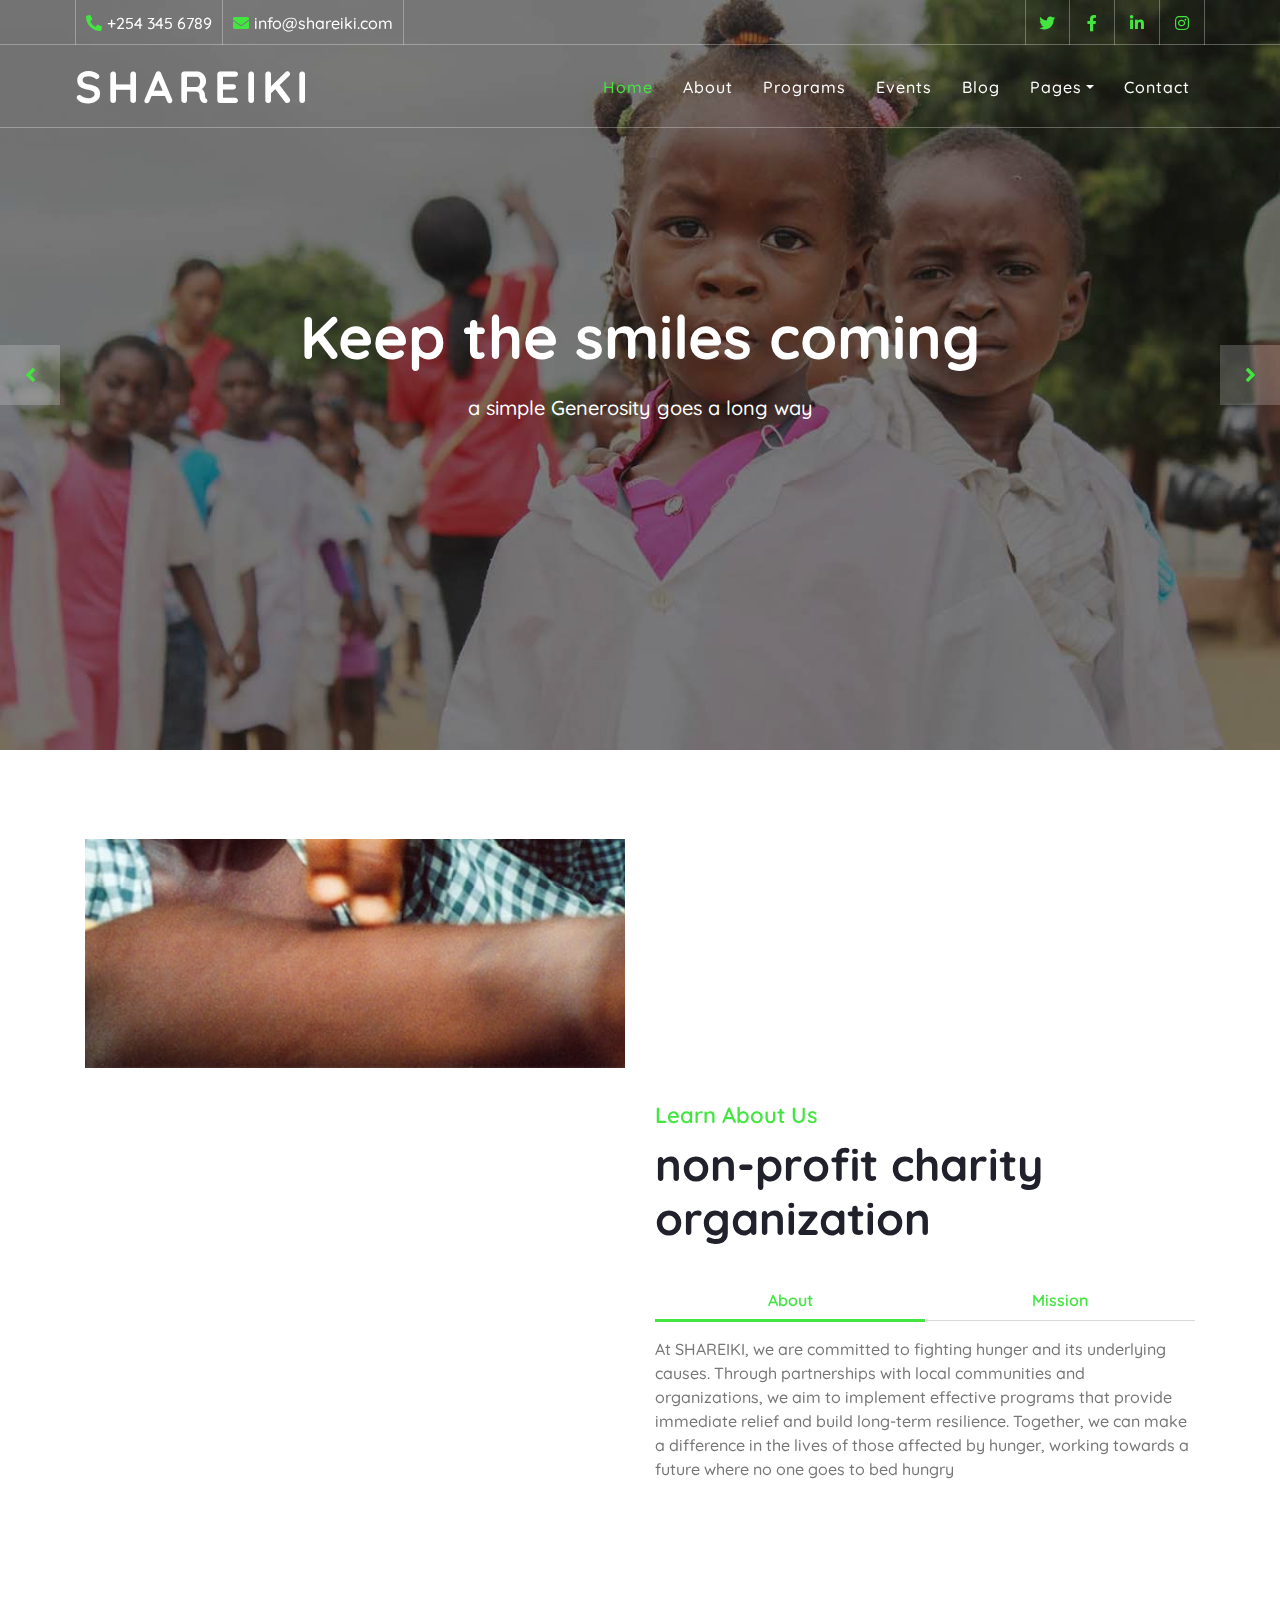
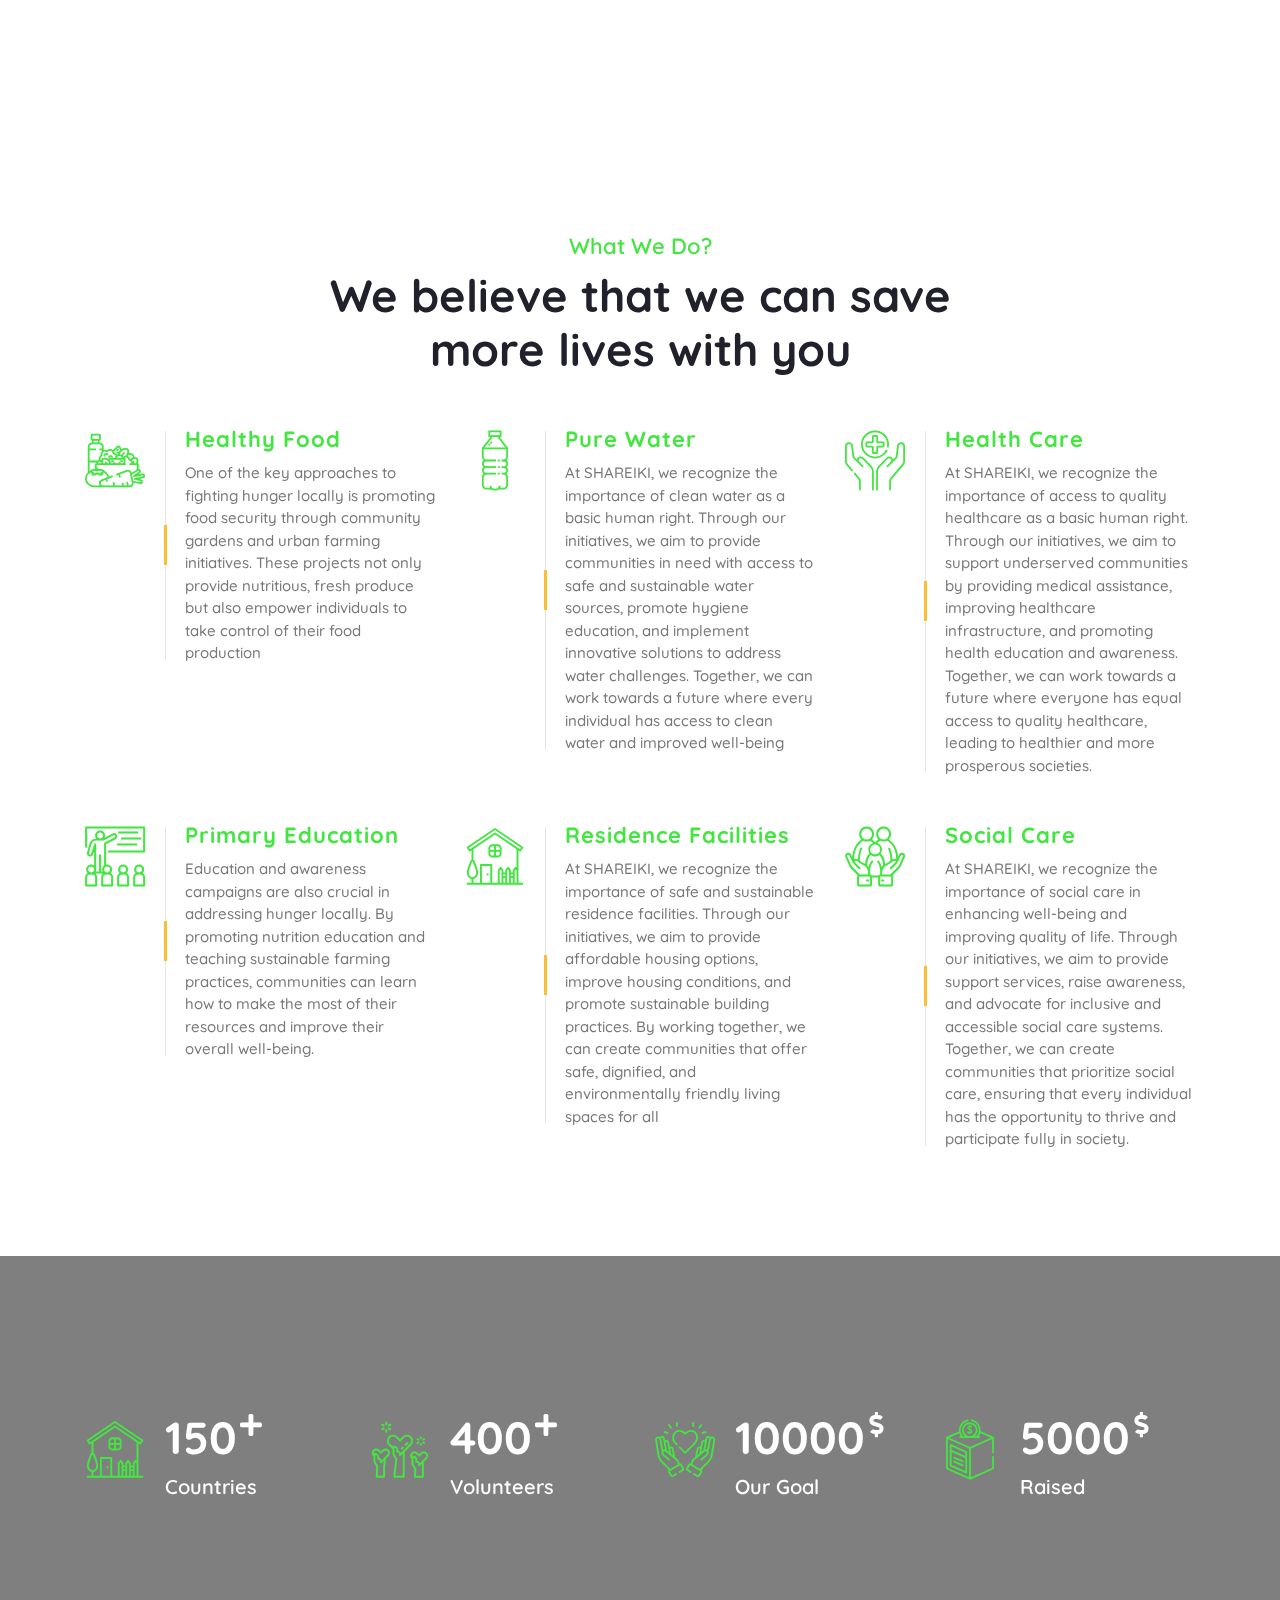
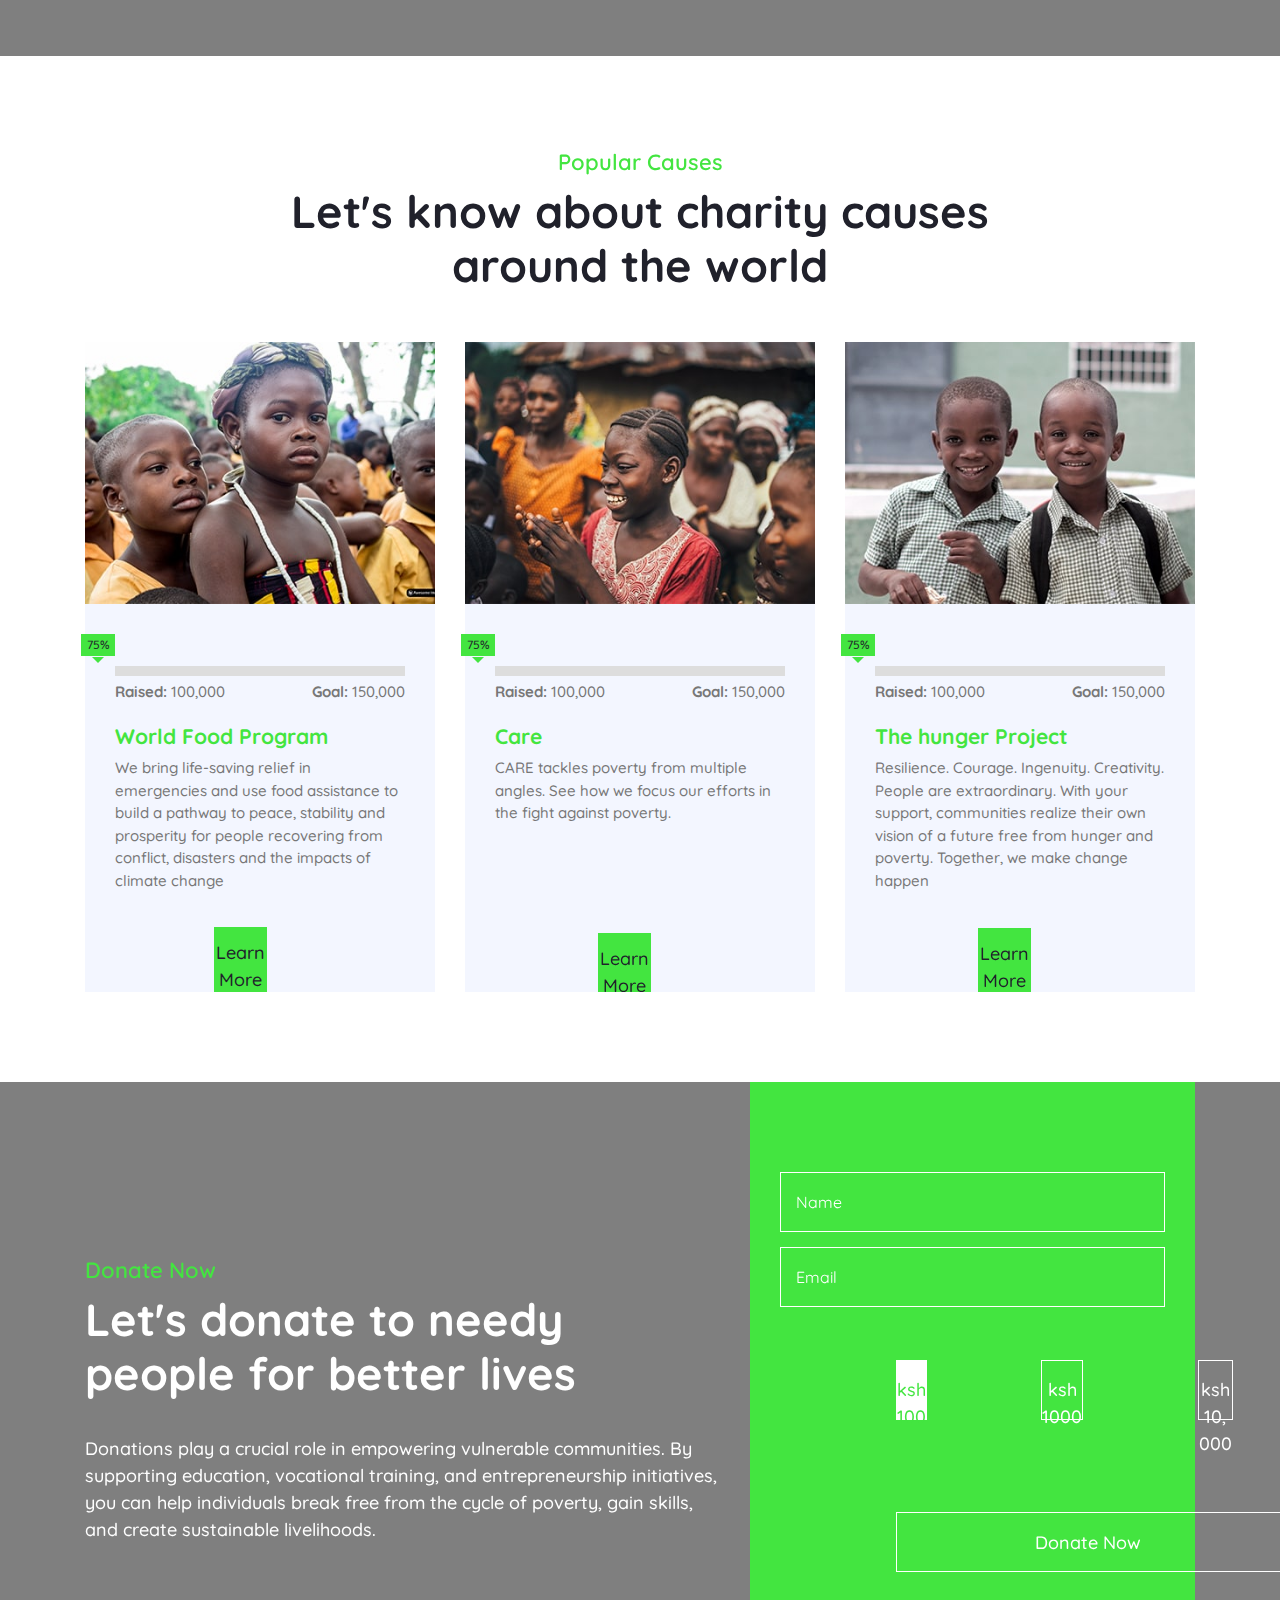
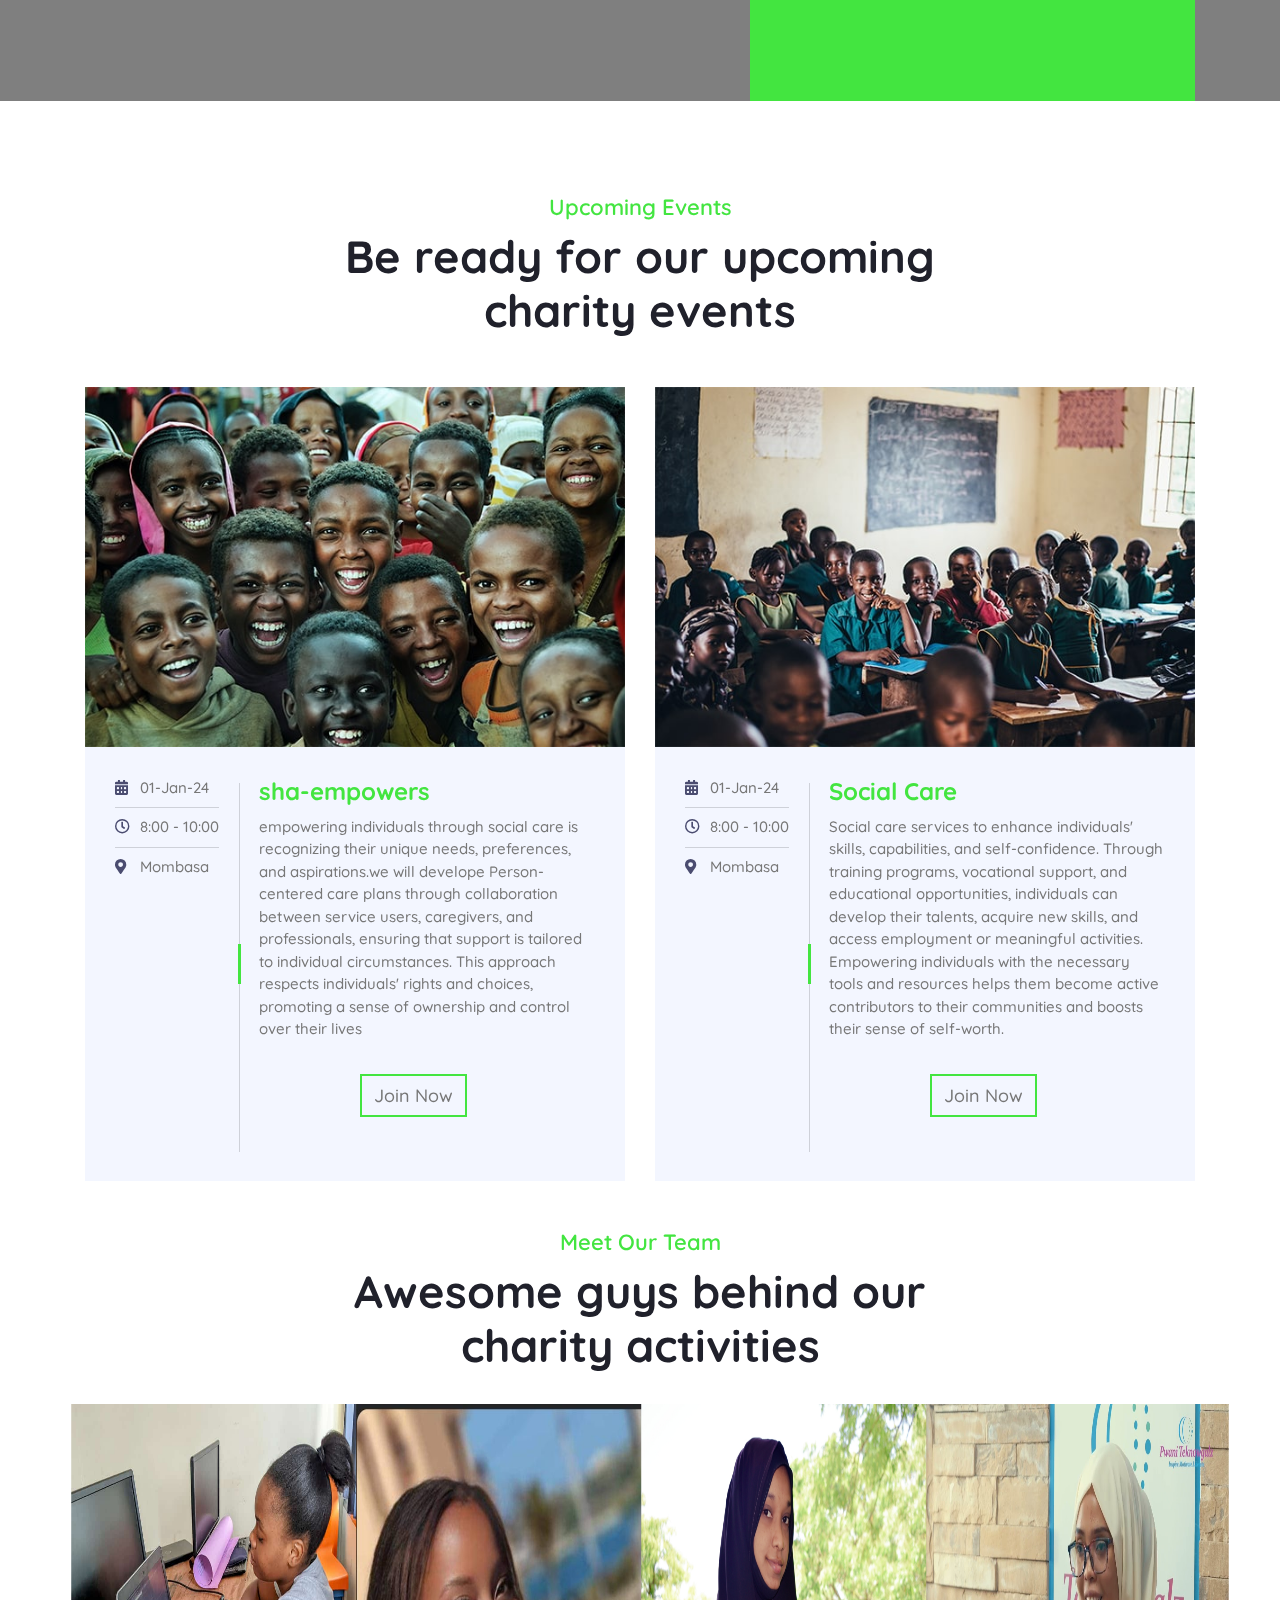
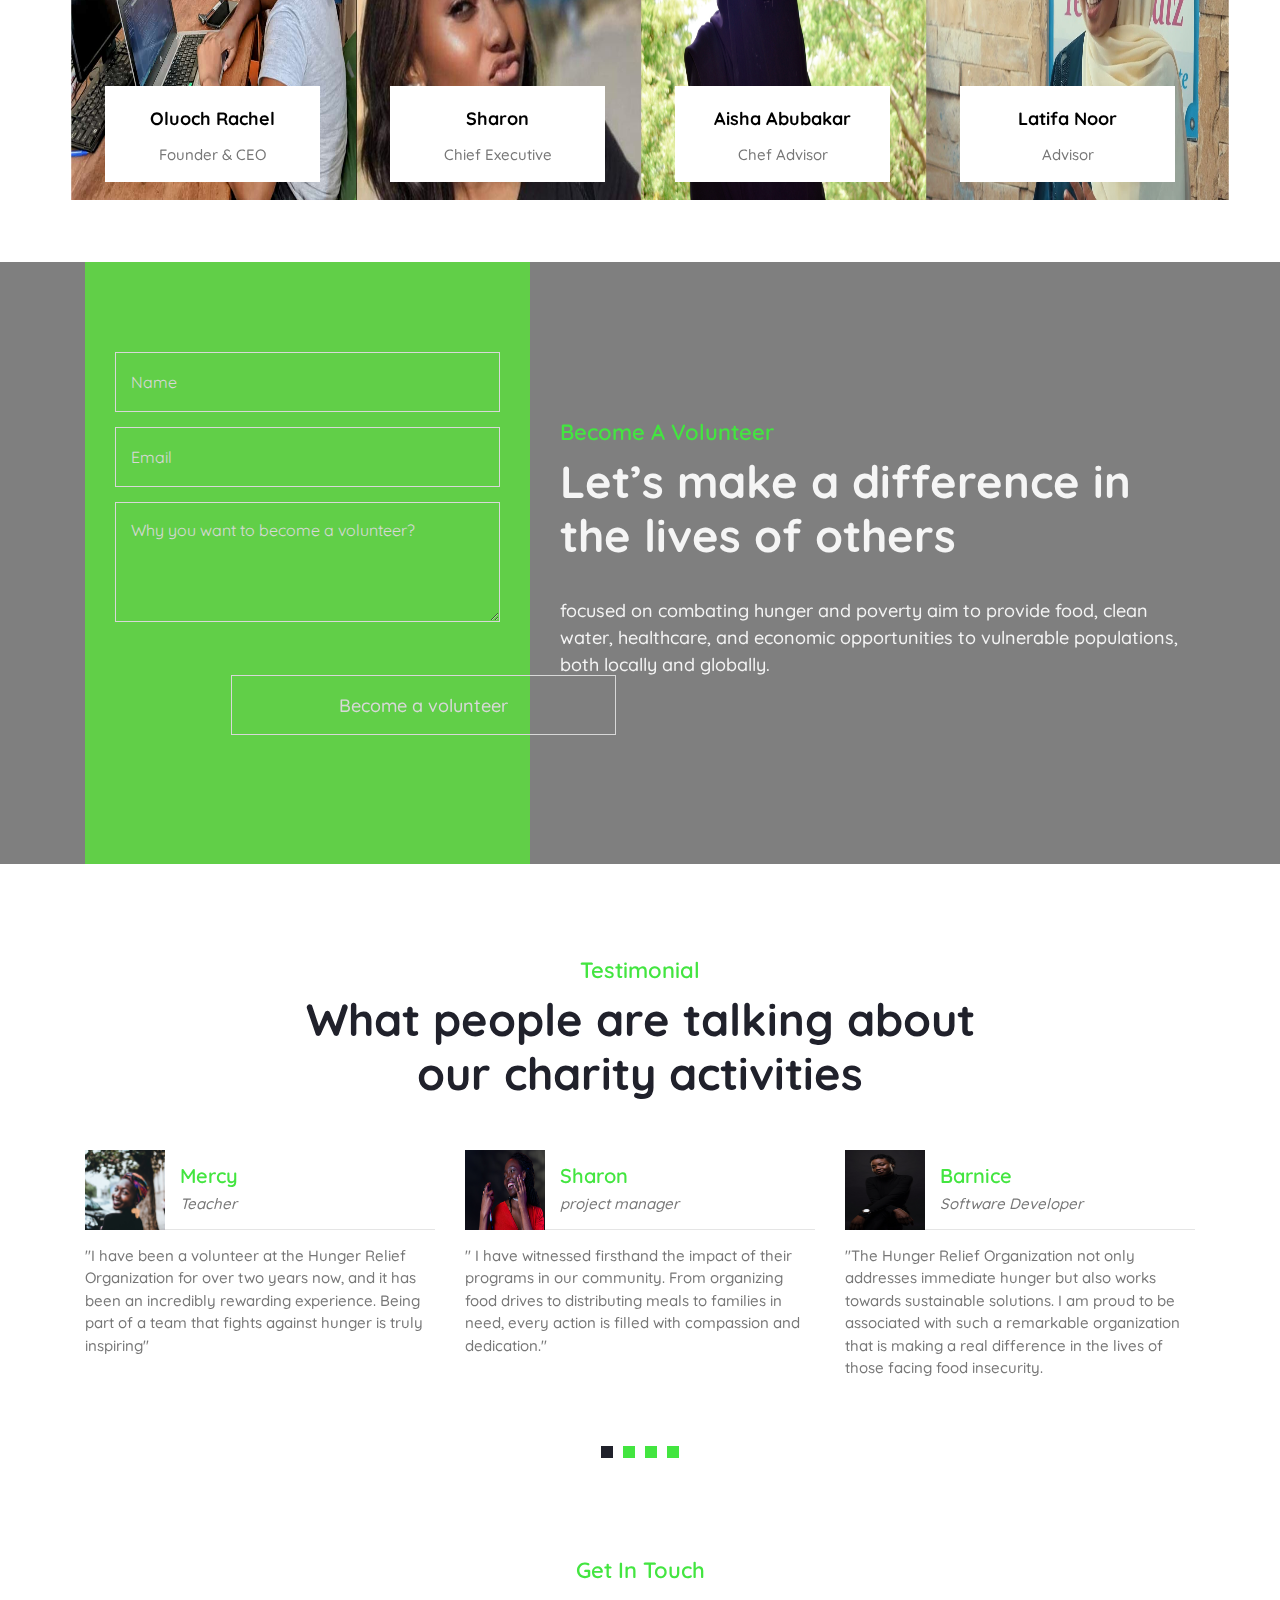
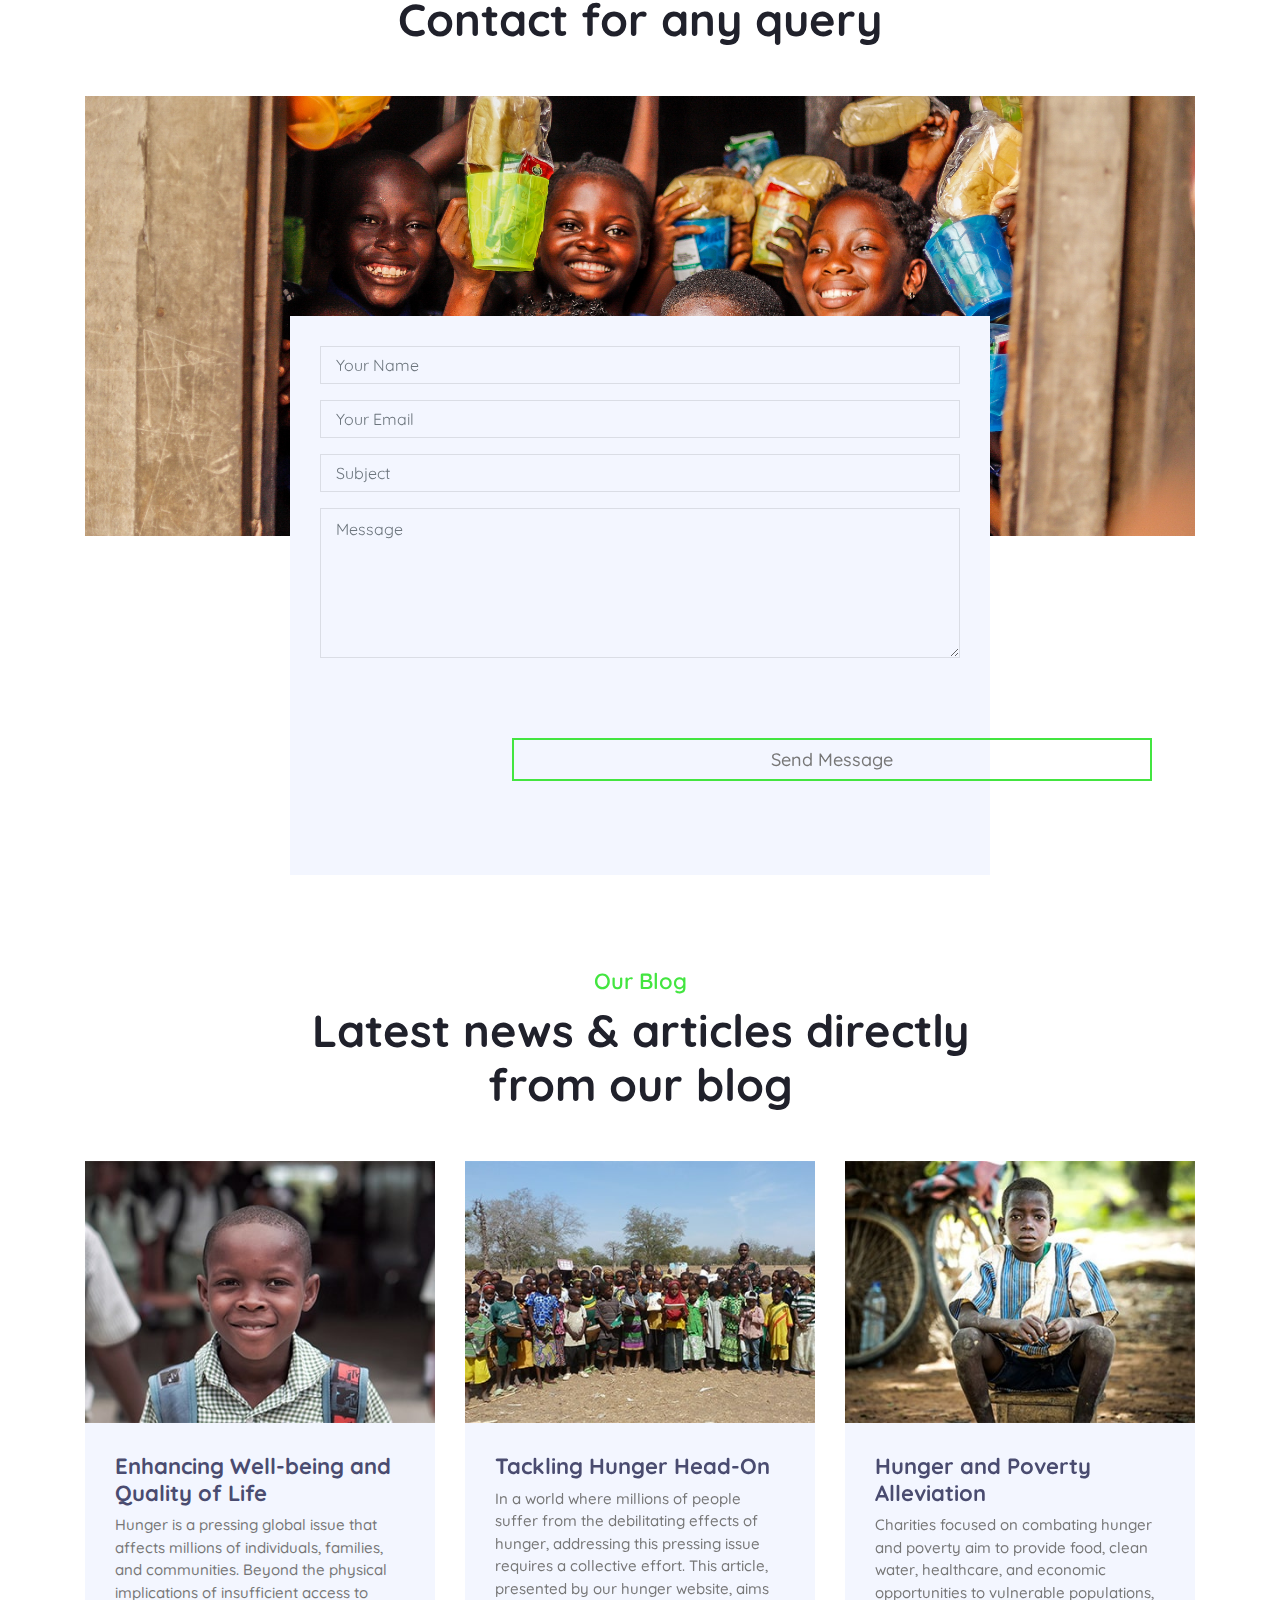
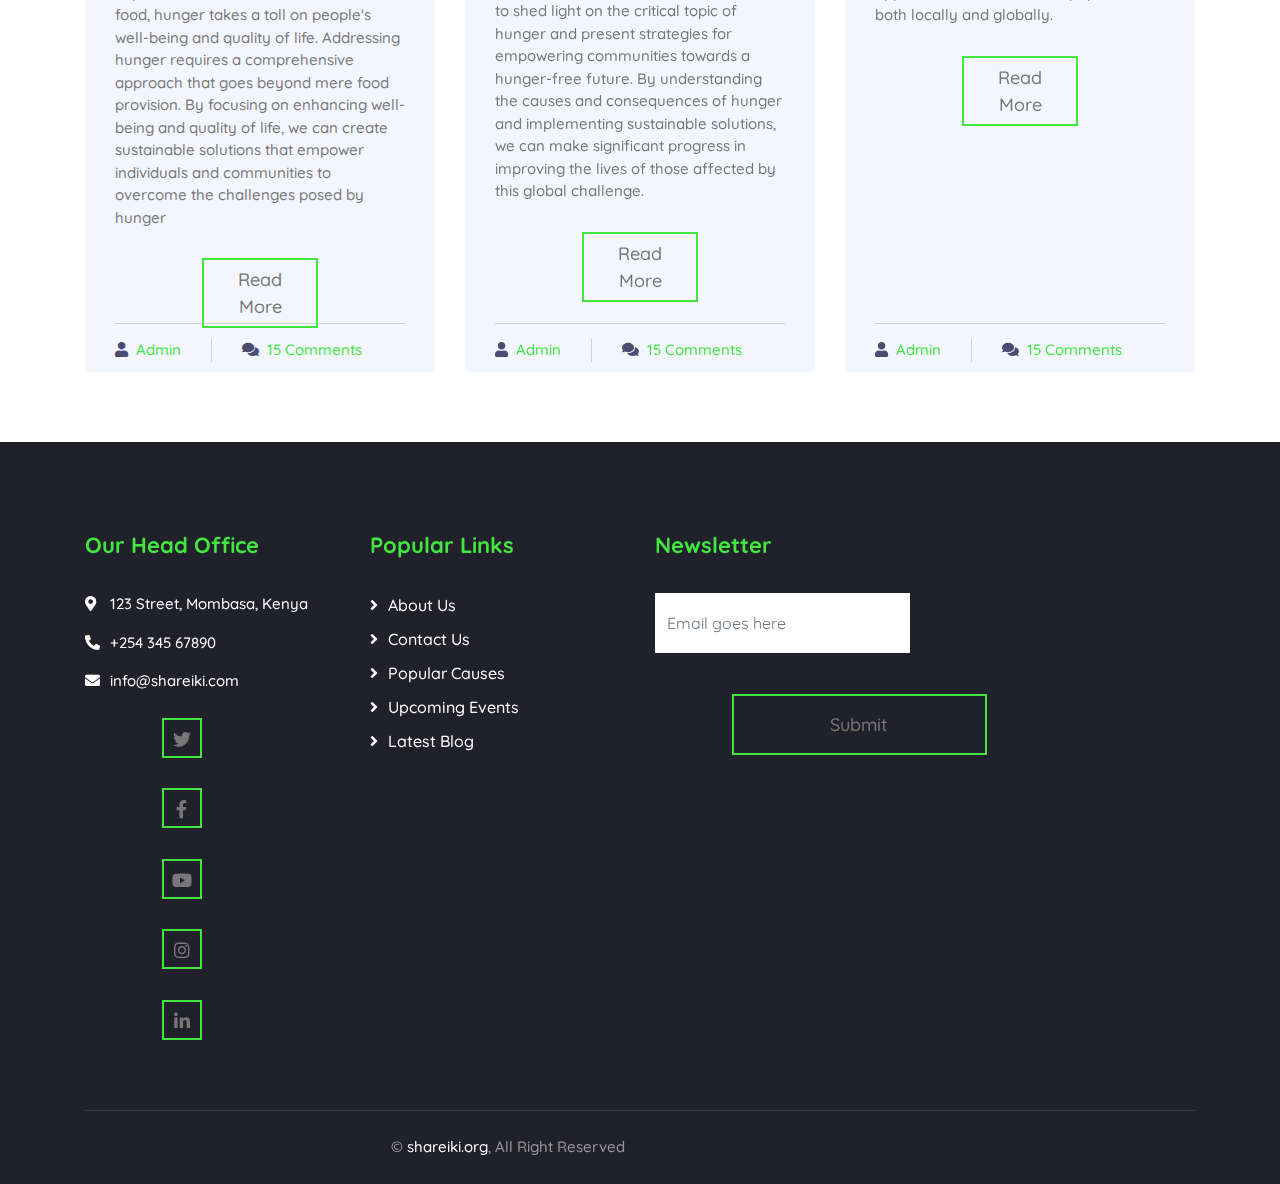
==== index.html @ e2c125cf "edits" ====
<!DOCTYPE html>
<html lang="en">
    <head>
        <meta charset="utf-8">
        <title>Shareiki/home</title>
        <meta content="width=device-width, initial-scale=1.0" name="viewport">

        <!-- Favicon -->
        <link href="img/favicon.ico" rel="icon">

        <!-- Google Font -->
        <link href="https://fonts.googleapis.com/css2?family=Quicksand:wght@300;400;500;600;700&display=swap" rel="stylesheet">
        
        <!-- CSS Libraries -->
        <link href="https://stackpath.bootstrapcdn.com/bootstrap/4.4.1/css/bootstrap.min.css" rel="stylesheet">
        <link href="https://cdnjs.cloudflare.com/ajax/libs/font-awesome/5.10.0/css/all.min.css" rel="stylesheet">
        <link href="lib/flaticon/font/flaticon.css" rel="stylesheet">
        <link href="lib/animate/animate.min.css" rel="stylesheet">
        <link href="lib/owlcarousel/assets/owl.carousel.min.css" rel="stylesheet">

        <!-- Template Stylesheet -->
        <link href="css/style.css" rel="stylesheet">
    </head>

    <body>
        <!-- Top Bar Start -->
        <div class="top-bar d-none d-md-block">
            <div class="container-fluid">
                <div class="row">
                    <div class="col-md-8">
                        <div class="top-bar-left">
                            <div class="text">
                                <i class="fa fa-phone-alt"></i>
                                <p>+254 345 6789</p>
                            </div>
                            <div class="text">
                                <i class="fa fa-envelope"></i>
                                <p>info@shareiki.com</p>
                            </div>
                        </div>
                    </div>
                    <div class="col-md-4">
                        <div class="top-bar-right">
                            <div class="social">
                                <a href=""><i class="fab fa-twitter"></i></a>
                                <a href=""><i class="fab fa-facebook-f"></i></a>
                                <a href=""><i class="fab fa-linkedin-in"></i></a>
                                <a href=""><i class="fab fa-instagram"></i></a>
                            </div>
                        </div>
                    </div>
                </div>
            </div>
        </div>
        <!-- Top Bar End -->

        <!-- Nav Bar Start -->
        <div class="navbar navbar-expand-lg bg-dark navbar-dark">
            <div class="container-fluid">
                <a href="index.html" class="navbar-brand">Shareiki</a>
                <button type="button" class="navbar-toggler" data-toggle="collapse" data-target="#navbarCollapse">
                    <span class="navbar-toggler-icon"></span>
                </button>

                <div class="collapse navbar-collapse justify-content-between" id="navbarCollapse">
                    <div class="navbar-nav ml-auto">
                        <a href="index.html" class="nav-item nav-link active">Home</a>
                        <a href="about.html" class="nav-item nav-link">About</a>
                        <a href="causes.html" class="nav-item nav-link">Programs</a>
                        <a href="event.html" class="nav-item nav-link">Events</a>
                        <a href="blog.html" class="nav-item nav-link">Blog</a>
                        <div class="nav-item dropdown">
                            <a href="#" class="nav-link dropdown-toggle" data-toggle="dropdown">Pages</a>
                           <div class="dropdown-menu">
                                <a href="service.html" class="dropdown-item">What We Do</a>
                                <a href="team.html" class="dropdown-item">Meet The Team</a>
                                <!-- <a href="donate.html" class="dropdown-item">Donate Now</a> -->
                                <a href="eventsignup.html" class="dropdown-item">Events Sign Up</a>
                                <a href="volunteer.html" class="dropdown-item">Become A Volunteer</a>
                            </div>
                        </div>
                        <a href="contact.html" class="nav-item nav-link">Contact</a>
                    </div>
                </div>
            </div>
        </div>
        <!-- Nav Bar End -->


        <!-- Carousel Start -->
        <div class="carousel">
            <div class="container-fluid">
                <div class="owl-carousel">
                    <div class="carousel-item">
                        <div class="carousel-img">
                            <img src="img/carousel-1.jpg" alt="Image">
                        </div>
                        <div class="carousel-text">
                            <h1>Keep the smiles coming</h1>
                            <p>
                               a simple Generosity goes a long way
                            </p>
                            <!-- <div class="carousel-btn">
                                <a class="btn btn-custom" href="">Donate</a>
                                <a class="btn btn-custom btn-play" data-toggle="modal" data-src="https://www.youtube.com/embed/DWRcNpR6Kdc" data-target="#videoModal">Watch Video</a>
                            </div> -->
                        </div>
                    </div>
                    <div class="carousel-item">
                        <div class="carousel-img">
                            <img src="img/carousel-2.jpg" alt="Image">
                        </div>
                        <div class="carousel-text">
                            <h1>To eliminate hunger Everyone has to be involved</h1>
                           
                            <!-- <div class="carousel-btn">
                                <a class="btn btn-custom" href="">Donate Now</a>
                                <a class="btn btn-custom btn-play" data-toggle="modal" data-src="https://www.youtube.com/embed/DWRcNpR6Kdc" data-target="#videoModal">Watch Video</a>
                            </div> -->
                        </div>
                    </div>
                    <div class="carousel-item">
                        <div class="carousel-img">
                            <img src="img/carousel-3.jpg" alt="Image">
                        </div>
                        <div class="carousel-text">
                            <h1>Bringing smiles to millions</h1>
                            
                            <!-- <div class="carousel-btn">
                                <a class="btn btn-custom" href="">Donate Now</a>
                                <a class="btn btn-custom btn-play" data-toggle="modal" data-src="https://www.youtube.com/embed/DWRcNpR6Kdc" data-target="#videoModal">Watch Video</a>
                            </div> -->
                        </div>
                    </div>
                </div>
            </div>
        </div>
        <!-- Carousel End -->

        <!-- Video Modal Start-->
        <div class="modal fade" id="videoModal" tabindex="-1" role="dialog" aria-labelledby="exampleModalLabel" aria-hidden="true">
            <div class="modal-dialog" role="document">
                <div class="modal-content">
                    <div class="modal-body">
                        <button type="button" class="close" data-dismiss="modal" aria-label="Close">
                            <span aria-hidden="true">&times;</span>
                        </button>        
                        <!-- 16:9 aspect ratio -->
                        <div class="embed-responsive embed-responsive-16by9">
                            <iframe class="embed-responsive-item" src="" id="video"  allowscriptaccess="always" allow="autoplay"></iframe>
                        </div>
                    </div>
                </div>
            </div>
        </div> 
        <!-- Video Modal End -->
        

        <!-- About Start -->
        <div class="about">
            <div class="container">
                <div class="row align-items-center">
                    <div class="col-lg-6">
                        <div class="about-img" data-parallax="scroll" data-image-src="img/about.jpg"></div>
                    </div>
                    <div class="col-lg-6">
                        <div class="section-header">
                            <p>Learn About Us</p>
                            <h2>non-profit charity organization</h2>
                        </div>
                        <div class="about-tab">
                            <ul class="nav nav-pills nav-justified">
                                <li class="nav-item">
                                    <a class="nav-link active" data-toggle="pill" href="#tab-content-1">About</a>
                                </li>
                                <li class="nav-item">
                                    <a class="nav-link" data-toggle="pill" href="#tab-content-2">Mission</a>
                                </li>
                                <!-- <li class="nav-item">
                                    <a class="nav-link" data-toggle="pill" href="#tab-content-3">Vision</a>
                                </li> -->
                            </ul>

                            <div class="tab-content">
                                <div id="tab-content-1" class="container tab-pane active">
                                   At SHAREIKI, we are committed to fighting hunger and its underlying causes. Through partnerships with local communities and organizations, we aim to implement effective programs that provide immediate relief and build long-term resilience. Together, we can make a difference in the lives of those affected by hunger, working towards a future where no one goes to bed hungry
                                </div>
                                <div id="tab-content-2" class="container tab-pane fade">
                                  Provide emergency food assistance and implement sustainable development projects, to promote food security and nutrition.
                                </div>
                               <!--  <div id="tab-content-3" class="container tab-pane fade">
                                    Aliquam dolor odio, mollis sed feugiat sit amet, feugiat ut sapien. Nunc eu dignissim lorem. Suspendisse at hendrerit enim. Interdum et malesuada fames ac ante ipsum primis in faucibus. Sed condimentum semper turpis vel facilisis. Nunc vel faucibus orci. Mauris ut mauris rhoncus, efficitur nisi at, venenatis quam. Praesent egestas pretium enim sit amet finibus. Curabitur at erat molestie, tincidunt lorem eget, consequat ligula.
                                </div> -->
                            </div>
                        </div>
                    </div>
                </div>
            </div>
        </div>
        <!-- About End -->


        <!-- Service Start -->
        <div class="service">
            <div class="container">
                <div class="section-header text-center">
                    <p>What We Do?</p>
                    <h2>We believe that we can save more lives with you</h2>
                </div>
                <div class="row">
                    <div class="col-lg-4 col-md-6">
                        <div class="service-item">
                            <div class="service-icon">
                                <i class="flaticon-diet"></i>
                            </div>
                            <div class="service-text">
                                <h3>Healthy Food</h3>
                                <p>One of the key approaches to fighting hunger locally is promoting food security through community gardens and urban farming initiatives. These projects not only provide nutritious, fresh produce but also empower individuals to take control of their food production</p>
                            </div>
                        </div>
                    </div>
                    <div class="col-lg-4 col-md-6">
                        <div class="service-item">
                            <div class="service-icon">
                                <i class="flaticon-water"></i>
                            </div>
                            <div class="service-text">
                                <h3>Pure Water</h3>
                                <p>At SHAREIKI, we recognize the importance of clean water as a basic human right. Through our initiatives, we aim to provide communities in need with access to safe and sustainable water sources, promote hygiene education, and implement innovative solutions to address water challenges. Together, we can work towards a future where every individual has access to clean water and improved well-being</p>
                            </div>
                        </div>
                    </div>
                    <div class="col-lg-4 col-md-6">
                        <div class="service-item">
                            <div class="service-icon">
                                <i class="flaticon-healthcare"></i>
                            </div>
                            <div class="service-text">
                                <h3>Health Care</h3>
                                <p>At SHAREIKI, we recognize the importance of access to quality healthcare as a basic human right. Through our initiatives, we aim to support underserved communities by providing medical assistance, improving healthcare infrastructure, and promoting health education and awareness. Together, we can work towards a future where everyone has equal access to quality healthcare, leading to healthier and more prosperous societies.</p>
                            </div>
                        </div>
                    </div>
                    <div class="col-lg-4 col-md-6">
                        <div class="service-item">
                            <div class="service-icon">
                                <i class="flaticon-education"></i>
                            </div>
                            <div class="service-text">
                                <h3>Primary Education</h3>
                                <p>Education and awareness campaigns are also crucial in addressing hunger locally. By promoting nutrition education and teaching sustainable farming practices, communities can learn how to make the most of their resources and improve their overall well-being. </p>
                            </div>
                        </div>
                    </div>
                    <div class="col-lg-4 col-md-6">
                        <div class="service-item">
                            <div class="service-icon">
                                <i class="flaticon-home"></i>
                            </div>
                            <div class="service-text">
                                <h3>Residence Facilities</h3>
                                <p>At SHAREIKI, we recognize the importance of safe and sustainable residence facilities. Through our initiatives, we aim to provide affordable housing options, improve housing conditions, and promote sustainable building practices. By working together, we can create communities that offer safe, dignified, and environmentally friendly living spaces for all</p>
                            </div>
                        </div>
                    </div>
                    <div class="col-lg-4 col-md-6">
                        <div class="service-item">
                            <div class="service-icon">
                                <i class="flaticon-social-care"></i>
                            </div>
                            <div class="service-text">
                                <h3>Social Care</h3>
                                <p>At SHAREIKI, we recognize the importance of social care in enhancing well-being and improving quality of life. Through our initiatives, we aim to provide support services, raise awareness, and advocate for inclusive and accessible social care systems. Together, we can create communities that prioritize social care, ensuring that every individual has the opportunity to thrive and participate fully in society.</p>
                            </div>
                        </div>
                    </div>
                </div>
            </div>
        </div>
        <!-- Service End -->
        
        
        <!-- Facts Start -->
        <div class="facts" data-parallax="scroll" data-image-src="img/facts.jpg">
            <div class="container">
                <div class="row">
                    <div class="col-lg-3 col-md-6">
                        <div class="facts-item">
                            <i class="flaticon-home"></i>
                            <div class="facts-text">
                                <h3 class="facts-plus" data-toggle="counter-up">150</h3>
                                <p>Countries</p>
                            </div>
                        </div>
                    </div>
                    <div class="col-lg-3 col-md-6">
                        <div class="facts-item">
                            <i class="flaticon-charity"></i>
                            <div class="facts-text">
                                <h3 class="facts-plus" data-toggle="counter-up">400</h3>
                                <p>Volunteers</p>
                            </div>
                        </div>
                    </div>
                    <div class="col-lg-3 col-md-6">
                        <div class="facts-item">
                            <i class="flaticon-kindness"></i>
                            <div class="facts-text">
                                <h3 class="facts-dollar" data-toggle="counter-up">10000</h3>
                                <p>Our Goal</p>
                            </div>
                        </div>
                    </div>
                    <div class="col-lg-3 col-md-6">
                        <div class="facts-item">
                            <i class="flaticon-donation"></i>
                            <div class="facts-text">
                                <h3 class="facts-dollar" data-toggle="counter-up">5000</h3>
                                <p>Raised</p>
                            </div>
                        </div>
                    </div>
                </div>
            </div>
        </div>
        <!-- Facts End -->
        
        
        <!-- Causes Start -->
        <div class="causes">
            <div class="container">
                <div class="section-header text-center">
                    <p>Popular Causes</p>
                    <h2>Let's know about charity causes around the world</h2>
                </div>
                <div class="owl-carousel causes-carousel">
                    <div class="causes-item">
                        <div class="causes-img">
                            <img src="img/causes-1.jpg" alt="Image">
                        </div>
                        <div class="causes-progress">
                            <div class="progress">
                                <div class="progress-bar" role="progressbar" aria-valuenow="85" aria-valuemin="0" aria-valuemax="100">
                                    <span>75%</span>
                                </div>
                            </div>
                            <div class="progress-text">
                                <p><strong>Raised:</strong> 100,000</p>
                                <p><strong>Goal:</strong> 150,000</p>
                            </div>
                        </div>
                        <div class="causes-text">
                            <h3>World Food Program</h3>
                            <p>We bring life-saving relief in emergencies and use food assistance to build a pathway to peace, stability and prosperity for people recovering from conflict, disasters and the impacts of climate change</p>
                        </div>
                        <div class="causes-btn">
                            <a href="https://www.wfp.org/" class="btn btn-custom">Learn More</a>
                        </div>
                    </div>
                    <div class="causes-item">
                        <div class="causes-img">
                            <img src="img/causes-2.jpg" alt="Image">
                        </div>
                        <div class="causes-progress">
                            <div class="progress">
                                <div class="progress-bar" role="progressbar" aria-valuenow="85" aria-valuemin="0" aria-valuemax="100">
                                    <span>75%</span>
                                </div>
                            </div>
                            <div class="progress-text">
                                <p><strong>Raised:</strong> 100,000</p>
                                <p><strong>Goal:</strong> 150,000</p>
                            </div>
                        </div>
                        <div class="causes-text">
                            <h3>Care</h3>
                            <p>CARE tackles poverty from multiple angles. See how we focus our efforts in the fight against poverty.</p>
                        </div><br> <br> <br>
                        <div class="causes-btn">
                            <a href="https://www.care.org/" class="btn btn-custom">Learn More</a>&nbsp &nbsp
                            
                        </div>
                    </div>
                    <div class="causes-item">
                        <div class="causes-img">
                            <img src="img/causes-3.jpg" alt="Image">
                        </div>
                        <div class="causes-progress">
                            <div class="progress">
                                <div class="progress-bar" role="progressbar" aria-valuenow="85" aria-valuemin="0" aria-valuemax="100">
                                    <span>75%</span>
                                </div>
                            </div>
                            <div class="progress-text">
                               <p><strong>Raised:</strong> 100,000</p>
                                <p><strong>Goal:</strong> 150,000</p>
                            </div>
                        </div>
                        <div class="causes-text">
                            <h3>The hunger Project</h3>
                            <p>Resilience. Courage. Ingenuity. Creativity. People are extraordinary. With your support, communities realize their own vision of a future free from hunger and poverty. Together, we make change happen</p>
                        </div>
                        <div class="causes-btn">
                            <a href="https://thp.org/" class="btn btn-custom">Learn More</a>&nbsp &nbsp
                            
                        </div>
                    </div>
                    <div class="causes-item">
                        <div class="causes-img">
                            <img src="img/causes-4.jpg" alt="Image">
                        </div>
                        <div class="causes-progress">
                            <div class="progress">
                                <div class="progress-bar" role="progressbar" aria-valuenow="85" aria-valuemin="0" aria-valuemax="100">
                                    <span>75%</span>
                                </div>
                            </div>
                            <div class="progress-text">
                                <p><strong>Raised:</strong> 100,000</p>
                                <p><strong>Goal:</strong> 150,000</p>
                            </div>
                        </div>
                        <div class="causes-text">
                            <h3>Bread For The World</h3>
                            <p> For every dollar you give to support our advocacy, Bread for the World helps win hundreds of dollars in federal government assistance for families in the United States and around the world.</p>
                        </div>
                        <div class="causes-btn">
                            <a href="https://www.bread.org/" class="btn btn-custom">Learn More</a>&nbsp &nbsp
                            
                        </div>
                    </div>
                </div>
            </div>
        </div>
        <!-- Causes End -->
        
        
        <!-- Donate Start -->
        <div class="donate" data-parallax="scroll" data-image-src="img/donate.jpg">
            <div class="container">
                <div class="row align-items-center">
                    <div class="col-lg-7">
                        <div class="donate-content">
                            <div class="section-header">
                                <p>Donate Now</p>
                                <h2>Let's donate to needy people for better lives</h2>
                            </div>
                            <div class="donate-text">
                                <p>
                                    Donations play a crucial role in empowering vulnerable communities. By supporting education, vocational training, and entrepreneurship initiatives, you can help individuals break free from the cycle of poverty, gain skills, and create sustainable livelihoods.
                                </p>
                            </div>
                        </div>
                    </div>
                    <div class="col-lg-5">
                        <div class="donate-form">
                            <form>
                                <div class="control-group">
                                    <input type="text" class="form-control" placeholder="Name" required="required" />
                                </div>
                                <div class="control-group">
                                    <input type="email" class="form-control" placeholder="Email" required="required" />
                                </div>
                                <div class="btn-group btn-group-toggle" data-toggle="buttons">
                                    <label class="btn btn-custom active">
                                        <input type="radio" name="options" checked> ksh 100
                                    </label>
                                    <label class="btn btn-custom">
                                        <input type="radio" name="options"> ksh 1000
                                    </label>
                                    <label class="btn btn-custom">
                                        <input type="radio" name="options"> ksh 10, 000
                                    </label>
                                </div>
                                <div>
                                    <button class="btn btn-custom" type="submit">Donate Now</button>
                                </div>
                            </form>
                        </div>
                    </div>
                </div>
            </div>
        </div>
        <!-- Donate End -->
        
        
        <!-- Event Start -->
        <div class="event">
            <div class="container">
                <div class="section-header text-center">
                    <p>Upcoming Events</p>
                    <h2>Be ready for our upcoming charity events</h2>
                </div>
                <div class="row">
                    <div class="col-lg-6">
                        <div class="event-item">
                            <img src="img/event-1.jpg" alt="Image">
                            <div class="event-content">
                                <div class="event-meta">
                                    <p><i class="fa fa-calendar-alt"></i>01-Jan-24</p>
                                    <p><i class="far fa-clock"></i>8:00 - 10:00</p>
                                    <p><i class="fa fa-map-marker-alt"></i>Mombasa</p>
                                </div>
                                <div class="event-text">
                                    <h3>sha-empowers</h3>
                                    <p>
                                        empowering individuals through social care is recognizing their unique needs, preferences, and aspirations.we will develope Person-centered care plans through collaboration between service users, caregivers, and professionals, ensuring that support is tailored to individual circumstances. This approach respects individuals' rights and choices, promoting a sense of ownership and control over their lives
                                    </p>
                                    <a class="btn btn-custom" href="eventsignup.html">Join Now</a>
                                </div>
                            </div>
                        </div>
                    </div>
                    <div class="col-lg-6">
                        <div class="event-item">
                            <img src="img/event-2.jpg" alt="Image">
                            <div class="event-content">
                                <div class="event-meta">
                                    <p><i class="fa fa-calendar-alt"></i>01-Jan-24</p>
                                    <p><i class="far fa-clock"></i>8:00 - 10:00</p>
                                    <p><i class="fa fa-map-marker-alt"></i>Mombasa</p>
                                </div>
                                <div class="event-text">
                                    <h3>Social Care</h3>
                                    <p>
                                        Social care services to enhance individuals' skills, capabilities, and self-confidence. Through training programs, vocational support, and educational opportunities, individuals can develop their talents, acquire new skills, and access employment or meaningful activities. Empowering individuals with the necessary tools and resources helps them become active contributors to their communities and boosts their sense of self-worth.
                                    </p>
                                    <a class="btn btn-custom" href="eventsignup.html">Join Now</a>
                                </div>
                            </div>
                        </div>
                    </div>
                </div>
            </div>
        </div>
        <!-- Event End -->


        <!-- Team Start -->
        <div class="team">
            <div class="container">
                <div class="section-header text-center">
                    <p>Meet Our Team</p>
                    <h2>Awesome guys behind our charity activities</h2>
                </div>
                <div class="row">
                    <div class="col-lg-3 col-md-6">
                        <div class="team-item">
                            <div class="team-img">
                                <img src="img/recky.jpg" alt="Team Image">
                            </div>
                            <div class="team-text">
                                <h2>Oluoch Rachel</h2>
                                <p>Founder & CEO</p>
                                <div class="team-social">
                                    <a href="https://twitter.com/kavekeruth?lang=en"><i class="fab fa-twitter"></i></a>
                                    <a href="https://www.facebook.com/ruth.kaveke/"><i class="fab fa-facebook-f"></i></a>
                                    <a href="https://ke.linkedin.com/in/ruth-kaveke"><i class="fab fa-linkedin-in"></i></a>
                                    <a href="http://ruthkaveke.github.io/"><i class="fab fa-github"></i></a>
                                </div>
                            </div>
                        </div>
                    </div>
                    <div class="col-lg-3 col-md-6">
                        <div class="team-item">
                            <div class="team-img">
                                <img src="img/sharon.jpg" alt="Team Image">
                            </div>
                            <div class="team-text">
                                <h2>Sharon</h2>
                                <p>Chief Executive</p>
                                <div class="team-social">
                                    <a href="https://twitter.com/JoanNabusoba"><i class="fab fa-twitter"></i></a>
                                    <a href="https://www.facebook.com/joan.nabusoba/"><i class="fab fa-facebook-f"></i></a>
                                    <a href="https://ke.linkedin.com/in/joan-nabusoba-b862969b"><i class="fab fa-linkedin-in"></i></a>
                                    <a href="https://www.instagram.com/joannabusoba/"><i class="fab fa-instagram"></i></a>
                                </div>
                            </div>
                        </div>
                    </div>
                    <div class="col-lg-3 col-md-6">
                        <div class="team-item">
                            <div class="team-img">
                                <img src="img/team-3.jpg" alt="Team Image">
                            </div>
                            <div class="team-text">
                                <h2>Aisha Abubakar</h2>
                                <p>Chef Advisor</p>
                                <div class="team-social">
                                    <a href=""><i class="fab fa-twitter"></i></a>
                                    <a href=""><i class="fab fa-facebook-f"></i></a>
                                    <a href=""><i class="fab fa-linkedin-in"></i></a>
                                    <a href=""><i class="fab fa-instagram"></i></a>
                                </div>
                            </div>
                        </div>
                    </div>
                    <div class="col-lg-3 col-md-6">
                        <div class="team-item">
                            <div class="team-img">
                                <img src="img/team-4.jpg" alt="Team Image">
                            </div>
                            <div class="team-text">
                                <h2>Latifa Noor</h2>
                                <p>Advisor</p>
                                <div class="team-social">
                                    <a href=""><i class="fab fa-twitter"></i></a>
                                    <a href=""><i class="fab fa-facebook-f"></i></a>
                                    <a href=""><i class="fab fa-linkedin-in"></i></a>
                                    <a href=""><i class="fab fa-instagram"></i></a>
                                </div>
                            </div>
                        </div>
                    </div>
                </div>
            </div>
        </div>
        <!-- Team End -->
        
        
        <!-- Volunteer Start -->
        <div class="volunteer" data-parallax="scroll" data-image-src="img/volunteer.jpg">
            <div class="container">
                <div class="row align-items-center">
                    <div class="col-lg-5">
                        <div class="volunteer-form">
                            <form>
                                <div class="control-group">
                                    <input type="text" class="form-control" placeholder="Name" required="required" />
                                </div>
                                <div class="control-group">
                                    <input type="email" class="form-control" placeholder="Email" required="required" />
                                </div>
                                <div class="control-group">
                                    <textarea class="form-control" placeholder="Why you want to become a volunteer?" required="required"></textarea>
                                </div>
                                <div>
                                    <button class="btn btn-custom" type="submit">Become a volunteer</button>
                                </div>
                            </form>
                        </div>
                    </div>
                    <div class="col-lg-7">
                        <div class="volunteer-content">
                            <div class="section-header">
                                <p>Become A Volunteer</p>
                                <h2>Let’s make a difference in the lives of others</h2>
                            </div>
                            <div class="volunteer-text">
                                <p>
                                    focused on combating hunger and poverty aim to provide food, clean water, healthcare, and economic opportunities to vulnerable populations, both locally and globally.
                                </p>
                            </div>
                        </div>
                    </div>
                </div>
            </div>
        </div>
        <!-- Volunteer End -->
        
        
        <!-- Testimonial Start -->
        <div class="testimonial">
            <div class="container">
                <div class="section-header text-center">
                    <p>Testimonial</p>
                    <h2>What people are talking about our charity activities</h2>
                </div>
                <div class="owl-carousel testimonials-carousel">
                    <div class="testimonial-item">
                        <div class="testimonial-profile">
                            <img src="img/testimonial-1.jpg" alt="Image">
                            <div class="testimonial-name">
                                <h3>Sharon</h3>
                                <p>project manager</p>
                            </div>
                        </div>
                        <div class="testimonial-text">
                            <p>
                               " I have witnessed firsthand the impact of their programs in our community. From organizing food drives to distributing meals to families in need, every action is filled with compassion and dedication."
                            </p>
                        </div>
                    </div>
                    <div class="testimonial-item">
                        <div class="testimonial-profile">
                            <img src="img/testimonial-2.jpg" alt="Image">
                            <div class="testimonial-name">
                                <h3>Barnice</h3>
                                <p>Software Developer</p>
                            </div>
                        </div>
                        <div class="testimonial-text">
                            <p>
                                "The Hunger Relief Organization not only addresses immediate hunger but also works towards sustainable solutions. I am proud to be associated with such a remarkable organization that is making a real difference in the lives of those facing food insecurity.
                            </p>
                        </div>
                    </div>
                    <div class="testimonial-item">
                        <div class="testimonial-profile">
                            <img src="img/testimonial-3.jpg" alt="Image">
                            <div class="testimonial-name">
                                <h3>Ryan</h3>
                                <p>Software Developer</p>
                            </div>
                        </div>
                        <div class="testimonial-text">
                            <p>
                                It's heartwarming to see the smiles on people's faces when they receive the much-needed support. The Hunger Relief Organization not only addresses immediate hunger but also works towards sustainable solutions. I am proud to be associated with such a remarkable organization that is making a real difference in the lives of those facing food insecurity."
                            </p>
                        </div>
                    </div>
                    <div class="testimonial-item">
                        <div class="testimonial-profile">
                            <img src="img/testimonial-4.jpg" alt="Image">
                            <div class="testimonial-name">
                                <h3>Mercy</h3>
                                <p>Teacher</p>
                            </div>
                        </div>
                        <div class="testimonial-text">
                            <p>
                               "I have been a volunteer at the Hunger Relief Organization for over two years now, and it has been an incredibly rewarding experience. Being part of a team that fights against hunger is truly inspiring"
                            </p>
                        </div>
                    </div>
                </div>
            </div>
        </div>
        <!-- Testimonial End -->
        
        
        <!-- Contact Start -->
        <div class="contact">
            <div class="container">
                <div class="section-header text-center">
                    <p>Get In Touch</p>
                    <h2>Contact for any query</h2>
                </div>
                <div class="contact-img">
                    <img src="img/contact.jpg" alt="Image">
                </div>
                <div class="contact-form">
                        <div id="success"></div>
                        <form name="sentMessage" id="contactForm" novalidate="novalidate">
                            <div class="control-group">
                                <input type="text" class="form-control" id="name" placeholder="Your Name" required="required" data-validation-required-message="Please enter your name" />
                                <p class="help-block text-danger"></p>
                            </div>
                            <div class="control-group">
                                <input type="email" class="form-control" id="email" placeholder="Your Email" required="required" data-validation-required-message="Please enter your email" />
                                <p class="help-block text-danger"></p>
                            </div>
                            <div class="control-group">
                                <input type="text" class="form-control" id="subject" placeholder="Subject" required="required" data-validation-required-message="Please enter a subject" />
                                <p class="help-block text-danger"></p>
                            </div>
                            <div class="control-group">
                                <textarea class="form-control" id="message" placeholder="Message" required="required" data-validation-required-message="Please enter your message"></textarea>
                                <p class="help-block text-danger"></p>
                            </div>
                            <div>
                                <button class="btn btn-custom" type="submit" id="sendMessageButton">Send Message</button>
                            </div>
                        </form>
                    </div>
            </div>
        </div>
        <!-- Contact End -->


        <!-- Blog Start -->
        <div class="blog">
            <div class="container">
                <div class="section-header text-center">
                    <p>Our Blog</p>
                    <h2>Latest news & articles directly from our blog</h2>
                </div>
                <div class="row">
                    <div class="col-lg-4">
                        <div class="blog-item">
                            <div class="blog-img">
                                <img src="img/blog-1.jpg" alt="Image">
                            </div>
                            <div class="blog-text">
                                <h3><a href="#">Enhancing Well-being and Quality of Life</a></h3>
                                <p>
                                    Hunger is a pressing global issue that affects millions of individuals, families, and communities. Beyond the physical implications of insufficient access to food, hunger takes a toll on people's well-being and quality of life. Addressing hunger requires a comprehensive approach that goes beyond mere food provision. By focusing on enhancing well-being and quality of life, we can create sustainable solutions that empower individuals and communities to overcome the challenges posed by hunger
                                </p>

                                <a class="btn btn-custom" href="article1.html">Read More</a>
                            </div>
                            <div class="blog-meta">
                                <p><i class="fa fa-user"></i><a href="">Admin</a></p>
                                <p><i class="fa fa-comments"></i><a href="">15 Comments</a></p>
                            </div>
                        </div>
                    </div>
                    <div class="col-lg-4">
                        <div class="blog-item">
                            <div class="blog-img">
                                <img src="img/blog-2.jpg" alt="Image">
                            </div>
                            <div class="blog-text">
                                <h3><a href="article3.html">Tackling Hunger Head-On</a></h3>
                                <p>
                                   In a world where millions of people suffer from the debilitating effects of hunger, addressing this pressing issue requires a collective effort. This article, presented by our hunger website, aims to shed light on the critical topic of hunger and present strategies for empowering communities towards a hunger-free future. By understanding the causes and consequences of hunger and implementing sustainable solutions, we can make significant progress in improving the lives of those affected by this global challenge.
                                </p>

                                <a class="btn btn-custom" href="article3.html">Read More</a>
                            </div>
                            <div class="blog-meta">
                                <p><i class="fa fa-user"></i><a href="">Admin</a></p>
                                <p><i class="fa fa-comments"></i><a href="">15 Comments</a></p>
                            </div>
                        </div>
                    </div>
                    <div class="col-lg-4">
                        <div class="blog-item">
                            <div class="blog-img">
                                <img src="img/blog-3.jpg" alt="Image">
                            </div>
                            <div class="blog-text">
                                <h3><a href="article2.html">Hunger and Poverty Alleviation</a></h3>
                                <p>
                                    Charities focused on combating hunger and poverty aim to provide food, clean water, healthcare, and economic opportunities to vulnerable populations, both locally and globally.
                                </p>
                                <a class="btn btn-custom" href="article2.html">Read More</a>
                            </div>
                            <div class="blog-meta">
                                <p><i class="fa fa-user"></i><a href="">Admin</a></p>
                                <p><i class="fa fa-comments"></i><a href="">15 Comments</a></p>
                            </div>
                        </div>
                    </div>
                </div>
            </div>
        </div>
        <!-- Blog End -->


        <!-- Footer Start -->
        <div class="footer">
            <div class="container">
                <div class="row">
                    <div class="col-lg-3 col-md-6">
                        <div class="footer-contact">
                            <h2>Our Head Office</h2>
                            <p><i class="fa fa-map-marker-alt"></i>123 Street, Mombasa, Kenya</p>
                            <p><i class="fa fa-phone-alt"></i>+254 345 67890</p>
                            <p><i class="fa fa-envelope"></i>info@shareiki.com</p>
                            <div class="footer-social">
                                <a class="btn btn-custom" href=""><i class="fab fa-twitter"></i></a>
                                <a class="btn btn-custom" href=""><i class="fab fa-facebook-f"></i></a>
                                <a class="btn btn-custom" href=""><i class="fab fa-youtube"></i></a>
                                <a class="btn btn-custom" href=""><i class="fab fa-instagram"></i></a>
                                <a class="btn btn-custom" href=""><i class="fab fa-linkedin-in"></i></a>
                            </div>
                        </div>
                    </div>
                    <div class="col-lg-3 col-md-6">
                        <div class="footer-link">
                            <h2>Popular Links</h2>
                            <a href="about.html">About Us</a>
                            <a href="contact.html">Contact Us</a>
                            <a href="causes.html">Popular Causes</a>
                            <a href="event.html">Upcoming Events</a>
                            <a href="blog.html">Latest Blog</a>
                        </div>
                    </div>
<!--                     <div class="col-lg-3 col-md-6">
                        <div class="footer-link">
                            <h2>Useful Links</h2>
                            <a href="">Terms of use</a>
                            <a href="">Privacy policy</a>
                            <a href="">Cookies</a>
                            <a href="">Help</a>
                            <a href="">FQAs</a>
                        </div>
                    </div> -->
                    <div class="col-lg-3 col-md-6">
                        <div class="footer-newsletter">
                            <h2>Newsletter</h2>
                            <form>
                                <input class="form-control" placeholder="Email goes here">
                                <button class="btn btn-custom">Submit</button>
                                <!-- <label>Don't worry, we don't spam!</label> -->
                            </form>
                        </div>
                    </div>
                </div>
            </div>
            <div class="container copyright">
                <div class="row">
                    <div class="col-md-6">
                        <p>&copy; <a href="#">shareiki.org</a>, All Right Reserved</p>
                    </div>
                    <!-- <div class="col-md-6">
                        <p>Designed By <a href="https://htmlcodex.com">HTML Codex</a></p>
                    </div> -->
                </div>
            </div>
        </div>
        <!-- Footer End -->
        
        <!-- Back to top button -->
        <a href="#" class="back-to-top"><i class="fa fa-chevron-up"></i></a>
        
        <!-- Pre Loader -->
        <div id="loader" class="show">
            <div class="loader"></div>
        </div>

        <!-- JavaScript Libraries -->
        <script src="https://code.jquery.com/jquery-3.4.1.min.js"></script>
        <script src="https://stackpath.bootstrapcdn.com/bootstrap/4.4.1/js/bootstrap.bundle.min.js"></script>
        <script src="lib/easing/easing.min.js"></script>
        <script src="lib/owlcarousel/owl.carousel.min.js"></script>
        <script src="lib/waypoints/waypoints.min.js"></script>
        <script src="lib/counterup/counterup.min.js"></script>
        <script src="lib/parallax/parallax.min.js"></script>
        
        <!-- Contact Javascript File -->
        <script src="mail/jqBootstrapValidation.min.js"></script>
        <script src="mail/contact.js"></script>

        <!-- Template Javascript -->
        <script src="js/main.js"></script>
    </body>
</html>
---- lib/flaticon/font/flaticon.css ----
/*
  	Flaticon icon font: Flaticon
  	Creation date: 30/09/2020 10:47
  	*/

@font-face {
  font-family: "Flaticon";
  src: url("./Flaticon.eot");
  src: url("./Flaticon.eot?#iefix") format("embedded-opentype"),
       url("./Flaticon.woff2") format("woff2"),
       url("./Flaticon.woff") format("woff"),
       url("./Flaticon.ttf") format("truetype"),
       url("./Flaticon.svg#Flaticon") format("svg");
  font-weight: normal;
  font-style: normal;
}

@media screen and (-webkit-min-device-pixel-ratio:0) {
  @font-face {
    font-family: "Flaticon";
    src: url("./Flaticon.svg#Flaticon") format("svg");
  }
}

[class^="flaticon-"]:before, [class*=" flaticon-"]:before,
[class^="flaticon-"]:after, [class*=" flaticon-"]:after {   
  font-family: Flaticon;
        font-size: 20px;
font-style: normal;
margin-left: 20px;
}

.flaticon-water:before { content: "\f100"; }
.flaticon-healthcare:before { content: "\f101"; }
.flaticon-diet:before { content: "\f102"; }
.flaticon-education:before { content: "\f103"; }
.flaticon-home:before { content: "\f104"; }
.flaticon-charity:before { content: "\f105"; }
.flaticon-social-care:before { content: "\f106"; }
.flaticon-kindness:before { content: "\f107"; }
.flaticon-donation:before { content: "\f108"; }
.flaticon-woman:before { content: "\f109"; }
---- css/style.css ----
/*******************************/
/********* General CSS *********/
/*******************************/
body {
    color: #777777;
    font-weight: 500;
    background: #ffffff;
    font-family: 'Quicksand', sans-serif;
}

h1,
h2, 
h3, 
h4,
h5, 
h6 {
    color: #43e540;
}
p{
    font-size: 15px;
}

a {
    color: #43e540;
    transition: .3s;
}

a:hover,
a:active,
a:focus {
    color: #93ef92;
    outline: none;
    text-decoration: none;
}

.btn.btn-custom {
    padding: 8px auto;
    text-align: center; 
   font-size: 2vmin;
    font-weight: 500;
    color: #777777;
    border-radius: 0;
    border: 2px solid #43e540;
    box-shadow: inset 0 0 0 1 #43e540;
    transition: ease-out 0.3s;
    -webkit-transition: ease-out 0.3s;
    -moz-transition: ease-out 0.3s;
     margin-top: 20px;
    margin:  10% 30%;
}

.btn.btn-custom:hover {
    color: #20212B;
    box-shadow: inset 0 0 0 30px #93ef92;
}

.btn:focus,
.form-control:focus {
    box-shadow: none;
}

.container-fluid {
    max-width: 1366px;
}

[class^="flaticon-"]:before, [class*=" flaticon-"]:before,
[class^="flaticon-"]:after, [class*=" flaticon-"]:after {   
    font-size: inherit;
    margin-left: 0;
}


/**********************************/
/****** Loader & Back to Top ******/
/**********************************/
#loader {
    position: fixed;
    top: 0;
    right: 0;
    bottom: 0;
    left: 0;
    display: flex;
    align-items: center;
    justify-content: center;
    background: #ffffff;
    opacity: 0;
    visibility: hidden;
    -webkit-transition: opacity .3s ease-out, visibility 0s linear .3s;
    -o-transition: opacity .3s ease-out, visibility 0s linear .3s;
    transition: opacity .3s ease-out, visibility 0s linear .3s;
    z-index: 999;
}

#loader.show {
    -webkit-transition: opacity .6s ease-out, visibility 0s linear 0s;
    -o-transition: opacity .6s ease-out, visibility 0s linear 0s;
    transition: opacity .6s ease-out, visibility 0s linear 0s;
    visibility: visible;
    opacity: 1;
}

#loader .loader {
    position: relative;
    width: 45px;
    height: 45px;
    border: 5px solid #dddddd;
    border-top: 5px solid #FDBE33;
    border-radius: 50%;
    -webkit-animation: spin 2s linear infinite;
    animation: spin 2s linear infinite;
}

@-webkit-keyframes spin {
    0% { -webkit-transform: rotate(0deg); }
    100% { -webkit-transform: rotate(360deg); }
}

@keyframes spin {
    0% { transform: rotate(0deg); }
    100% { transform: rotate(360deg); }
}

.back-to-top {
    position: fixed;
    display: none;
    background: #43e540;
    width: 44px;
    height: 44px;
    text-align: center;
    line-height: 1;
    font-size: 22px;
    right: 15px;
    bottom: 15px;
    transition: background 0.5s;
    z-index: 9;
}

.back-to-top i {
    color: whitesmoke;
    padding-top: 10px;
}

.back-to-top:hover {
    background: #93ef92;
}

.back-to-top:hover i {
    color: whitesmoke;
}


/**********************************/
/********** Top Bar CSS ***********/
/**********************************/
.top-bar {
    position: absolute;
    height: 45px;
    width: 100%;
    top: 0;
    left: 0;
    z-index: 3;
    border-bottom: 1px solid rgba(255, 255, 255, .3);
}

.top-bar .top-bar-left {
    display: flex;
    align-items: center;
    justify-content: flex-start;
}

.top-bar .top-bar-right {
    display: flex;
    align-items: center;
    justify-content: flex-end;
}

.top-bar .text {
    display: flex;
    align-items: center;
    justify-content: center;
    flex-direction: row;
    height: 45px;
    padding: 0 10px;
    text-align: center;
    border-left: 1px solid rgba(255, 255, 255, .3);
}

.top-bar .text:last-child {
    border-right: 1px solid rgba(255, 255, 255, .3);
}

.top-bar .text i {
    font-size: 16px;
    color: #43e540;
    margin-right: 5px;
}

.top-bar .text p {
    color: #ffffff;
    font-size: 16px;
    font-weight: 500;
    margin: 0;
}

.top-bar .social {
    display: flex;
    height: 45px;
    font-size: 0;
    justify-content: flex-end;
}

.top-bar .social a {
    display: flex;
    align-items: center;
    justify-content: center;
    width: 45px;
    height: 100%;
    font-size: 16px;
    color: #43e540;
    border-right: 1px solid rgba(255, 255, 255, .3);
}

.top-bar .social a:first-child {
    border-left: 1px solid rgba(255, 255, 255, .3);
}

.top-bar .social a:hover {
    color: #ffffff;
    background: #F43e540;
}
@media (min-width: 3400px){
    body html{
        box-sizing: border-box;

    }
    .team .team-img img {
    width: 250%;
    height: 100%;
    transform: scale(1.1);
    margin-bottom: -15px;
    transition: .3s;
    display: flex;

}
}

@media (min-width: 927px) {
    .top-bar {
        padding: 0 60px;
    }
    .team .team-img img {
    width: 170%;
    height: 100%;
    transform: scale(1.1);
    transition: 0.3s;
    border: ;
}
.navbar{
    width: 100%;
}
}


/**********************************/
/*********** Nav Bar CSS **********/
/**********************************/
.navbar {
    position: relative;
    transition: .5s;
    z-index: 999;
}

.navbar.nav-sticky {
    position: fixed;
    top: 0;
    width: 100%;
    box-shadow: 0 2px 5px rgba(0, 0, 0, .3);
    transition: .5s;
}

.navbar .navbar-brand {
    margin: 0;
    color: #ffffff;
    font-size: 45px;
    line-height: 0px;
    font-weight: 700;
    letter-spacing: 5px;
    text-transform: uppercase;
}

.navbar .navbar-brand img {
    max-width: 100%;
    max-height: 40px;
}

.navbar-dark .navbar-nav .nav-link,
.navbar-dark .navbar-nav .nav-link:focus,
.navbar-dark .navbar-nav .nav-link:hover,
.navbar-dark .navbar-nav .nav-link.active {
    padding: 10px 15px 8px 15px;
    color: #ffffff;
}

.navbar-dark .navbar-nav .nav-link:hover,
.navbar-dark .navbar-nav .nav-link.active {
    color: #43e540;
    transition: none;
}

.navbar .dropdown-menu {
    margin-top: 0;
    border: 0;
    border-radius: 0;
    background: #f8f9fa;
}


@media (min-width: 992px) {
    .navbar {
        position: absolute;
        width: 100%;
        top: 45px;
        padding: 20px 60px;
        background: transparent !important;
        border-bottom: 1px solid rgba(255, 255, 255, .3);
        z-index: 9;
    }
    
    .navbar.nav-sticky {
        padding: 10px 60px;
        background: #20212B !important;
        border-bottom: none;
    }
    
    .page .navbar {
        background: #20212B !important;
    }
    
    .navbar a.nav-link {
        padding: 8px 15px;
        font-size: 16px;
        letter-spacing: 1px;
    }
}

@media (max-width: 991.98px) {   
    .navbar {
        padding: 15px;
        background: #20212B !important;
    }
    
    .navbar a.nav-link {
        padding: 5px;
    }
    
    .navbar .dropdown-menu {
        box-shadow: none;
    }
}


/*******************************/
/********** Hero CSS ***********/
/*******************************/
.carousel {
    position: relative;
    width: 100%;
    min-height: 300px;
    background: #ffffff;
    margin-bottom: 45px;
}

.carousel .container-fluid {
    padding: 0;
}

.carousel .carousel-item {
    position: relative;
    width: 100%;
    min-height: 300px;
    display: flex;
    align-items: center;
    justify-content: center;
    flex-direction: column;
}

.carousel .carousel-img {
    position: relative;
    width: 100%;
    height: 100%;
    min-height: 300px;
    text-align: right;
    overflow: hidden;
}

.carousel .carousel-img::after {
    position: absolute;
    content: "";
    top: 0;
    right: 0;
    bottom: 0;
    left: 0;
    background: rgba(0, 0, 0, .5);
    z-index: 1;
}

.carousel .carousel-img img {
    width: 100%;
    height: 100%;
    object-fit: cover;
}

.carousel .carousel-text {
    position: absolute;
    max-width: 700px;
    display: flex;
    align-items: center;
    justify-content: center;
    flex-direction: column;
    z-index: 2;
}

.carousel .carousel-text h1 {
    text-align: center;
    color: #ffffff;
    font-size: 60px;
    font-weight: 700;
    margin-bottom: 20px;
}

.carousel .carousel-text p {
    color: #ffffff;
    text-align: center;
    font-size: 20px;
    margin-bottom: 25px;
}

.carousel .carousel-btn .btn.btn-custom {
    color: #ffffff;
}

.carousel .carousel-btn .btn.btn-custom:hover {
    color: #20212B;
}

.carousel .carousel-btn .btn:first-child {
    margin-right: 15px;
}

.carousel .owl-nav {
    position: absolute;
    width: 100%;
    height: 60px;
    top: calc(50% - 30px);
    left: 0;
    display: flex;
    justify-content: space-between;
    z-index: 9;
}

.carousel .owl-nav .owl-prev,
.carousel .owl-nav .owl-next {
    width: 60px;
    height: 60px;
    display: flex;
    align-items: center;
    justify-content: center;
    color: #43e540;
    background: rgba(256, 256, 256, .2);
    font-size: 22px;
    transition: .3s;
}

.carousel .owl-nav .owl-prev:hover,
.carousel .owl-nav .owl-next:hover {
    color: #ffffff;
    background: #43e540;
}

.carousel .owl-nav .owl-prev {
    margin-right: 2px;
}

.carousel .animated {
    -webkit-animation-duration: 1s;
    animation-duration: 1s;
}

#videoModal .modal-dialog {
    position: relative;
    max-width: 800px;
    margin: 60px auto 0 auto;
}

#videoModal .modal-body {
    position: relative;
    padding: 0px;
}

#videoModal .close {
    position: absolute;
    width: 30px;
    height: 30px;
    right: 0px;
    top: -30px;
    z-index: 999;
    font-size: 30px;
    font-weight: normal;
    color: #ffffff;
    background: #000000;
    opacity: 1;
}

@media (max-width: 991.98px) {
    .carousel .carousel-text h1 {
        font-size: 35px;
    }
    
    .carousel .carousel-text p {
        font-size: 16px;
    }
    
    .carousel .carousel-text .btn {
        padding: 12px 30px;
        font-size: 15px;
        letter-spacing: 0;
    }

}

@media (max-width: 767.98px) {
    .carousel .carousel-text h1 {
        font-size: 30px;
    }
    
    .carousel .carousel-text .btn {
        padding: 10px 25px;
        font-size: 15px;
        letter-spacing: 0;
    }
}

@media (max-width: 575.98px) {
    .carousel .carousel-text h1 {
        font-size: 25px;
    }
    
    .carousel .carousel-text .btn {
        padding: 8px 20px;
        font-size: 14px;
        letter-spacing: 0;
    }
}


/*******************************/
/******* Page Header CSS *******/
/*******************************/
.page-header {
    position: relative;
    margin-bottom: 45px;
    padding: 210px 0 90px 0;
    text-align: center;
    background: linear-gradient(rgba(0, 0, 0, .5), rgba(0, 0, 0, .5)), url(../img/page-header.jpg);
    background-attachment: fixed;
    background-position: center;
    background-repeat: no-repeat;
    background-size: cover;
}
.page-header h2{
    color: whitesmoke;
}

 h2 {
    position: relative;
    color:black;
    font-size: 3vmin;
    font-weight: 700;
    margin-bottom: 20px;
    padding-bottom: 5px;
}

.page-header h2::after {
    position: absolute;
    content: "";
    width: 100px;
    height: 2px;
    left: calc(50% - 50px);
    bottom: 0;
    background: #43e540;
    color: whitesmoke;
}

.page-header a {
    position: relative;
    padding: 0 12px;
    font-size: 21px;
    color: #ffffff;
}

.page-header a:hover {
    color: #43e540;
}

.page-header a::after {
    position: absolute;
    content: "/";
    width: 8px;
    height: 8px;
    top: -2px;
    right: -7px;
    text-align: center;
    color: #ffffff;
}

.page-header a:last-child::after {
    display: none;
}

@media (max-width: 991.98px) {
    .page-header {
        padding: 60px 0;
    }
    
    .page-header h2 {
        font-size: 45px;
    }
    
    .page-header a {
        font-size: 20px;
    }
}

@media (max-width: 767.98px) {
    .page-header {
        padding: 45px 0;
    }
    
    .page-header h2 {
        font-size: 35px;
    }
    
    .page-header a {
        font-size: 18px;
    }
}


/*******************************/
/******* Section Header ********/
/*******************************/
.section-header {
    position: relative;
    width: 100%;
    max-width: 700px;
    margin: 0 auto 45px auto;
}

.section-header p {
    margin-bottom: 5px;
    position: relative;
    font-size: 22px;
    font-weight: 600;
    text-transform: capitalize;
    color: #43e540;
}

.section-header h2 {
    margin: 0;
    font-size: 45px;
    color: #20212b;
}

@media (max-width: 991.98px) {
    .section-header h2 {
        font-size: 45px;
    }
}

@media (max-width: 767.98px) {
    .section-header h2 {
        font-size: 40px;
    }
}

@media (max-width: 575.98px) {
    .section-header h2 {
        font-size: 35px;
    }
}


/*******************************/
/********** About CSS **********/
/*******************************/
.about {
    position: relative;
    width: 100%;
    padding: 45px 0;
}

.about .section-header {
    margin-bottom: 30px;
    margin-left: 0;
}

.about .about-img {
    width: 100%;
    height: 100vh;
}

.about .about-tab {
    width: 100%;
}

.about .about-tab .nav.nav-pills .nav-link {
    padding: 8px;
    font-weight: 600;
    background: none;
    border-radius: 0;
    border-bottom: 1px solid rgba(0, 0, 0, .15);
    transition: none;
}

.about .about-tab .nav.nav-pills .nav-link:hover,
.about .about-tab .nav.nav-pills .nav-link.active {
    color: #43e540;
    padding-bottom: 7px;
    border-bottom: 3px solid #43e540;
}

.about .about-tab .tab-content {
    padding: 15px 0 0 0;
    background: transparent;
}

.about .about-tab .tab-content .container {
    padding: 0;
}

@media (max-width: 991.98px) {
    .about .section-header {
        margin-top: 30px;
    }
}


/*******************************/
/********* Service CSS *********/
/*******************************/
.service {
    position: relative;
    width: 100%;
    padding: 45px 0 15px 0;
}

.service .service-item {
    position: relative;
    width: 100%;
    display: flex;
    justify-content: space-between;
    margin-bottom: 45px;
    transition: .3s;
}

.service .service-icon {
    position: relative;
    width: 60px;
}

.service .service-icon i {
    position: relative;
    display: block;
    color: #43e540;
    font-size: 60px;
    line-height: 60px;
    margin-top: 5px;
}

.service .service-text {
    position: relative;
    margin-left: 20px;
    padding-left: 20px;
}

.service .service-text::before {
    position: absolute;
    content: "";
    width: 1px;
    height: calc(100% - 10px);
    top: 5px;
    left: 0;
    background: rgba(0, 0, 0, .1);
}

.service .service-text::after {
    position: absolute;
    content: "";
    width: 3px;
    height: 40px;
    top: calc(50% - 20px);
    left: -1px;
    background: #FDBE33;
}

.service .service-text h3 {
    margin-bottom: 10px;
    font-size: 22px;
    font-weight: 700;
    letter-spacing: 1px;
}

.service .service-text p {
    margin: 0;
}


/*******************************/
/********* Donate CSS **********/
/*******************************/
.donate {
    position: relative;
    width: 100%;
    margin: 45px 0;
    background: rgba(0, 0, 0, .5);
}

.donate .donate-content {
    padding: 45px 0 15px 0;
}

.container .donate {
    margin: 90px 0;
}

.container .donate .donate-content {
    padding: 45px 30px 15px 30px;
}

.donate .donate-content .section-header {
    margin-bottom: 30px;
}

.donate .donate-content .section-header h2 {
    color: #ffffff;
}

.donate .donate-text p {
    color: #ffffff;
    font-size: 18px;
}

.donate .donate-form {
    padding: 90px 30px;
    background: #43e540;
}

.donate .donate-form .control-group {
    margin-bottom: 15px;
}

.donate .donate-form .form-control {
    height: 60px;
    color: #ffffff;
    padding: 0 15px;
    border-radius: 0;
    border: 1px solid #ffffff;
    background: transparent;
}

.donate .donate-form .form-control::placeholder {
    color: #ffffff;
    opacity: 1;
}

.donate .donate-form .form-control:-ms-input-placeholder,
.donate .donate-form .form-control::-ms-input-placeholder {
    color: #ffffff;
}

.donate .donate-form .btn-group {
    display: flex;
    justify-content: space-between;
    margin-bottom: 15px;
}

.donate .donate-form .btn.btn-custom {
    padding: 15px 0;
    width: 100%;
    height: 60px;
    color: #ffffff;
    border: 1px solid #ffffff;
    box-shadow: inset 0 0 0 0 #ffffff;
}

.donate .donate-form .btn.btn-custom:hover,
.donate .donate-form .btn.btn-custom.active {
    color: #43e540;
    border: 1px solid #ffffff;
    box-shadow: inset 0 0 0 30px #ffffff;
}



/*******************************/
/********** Causes CSS *********/
/*******************************/
.causes {
    width: 100%;
    padding: 45px 0;
}



.causes .causes-carousel {
    width: calc(100% + 30px);
    margin-left: -15px;
    margin-right: -15px;

}


.owl-carousel{
    display: flex;
    

}

.causes .causes-item {
    margin: 0 15px;
    background: #f3f6ff; 
    height: 650px; 

    
}

.causes .causes-img {
    overflow: hidden;
}

.causes .causes-img img {
    width: 100%;
    transition: .3s;
}

.causes .causes-item:hover img {
    transform: scale(1.1);
}


.causes .causes-progress {
    width: 100%;
    margin-top: 32px;
    padding: 30px 30px 20px 30px;
}

.causes .progress {
    height: 10px;
    border-radius: 0;
    background: #dddddd;
    overflow: visible;
}

.causes .progress .progress-bar {
    position: relative;
    width: 0px;
    background: #43e540;
    overflow: visible;
    transition: 2s;
}

.causes .progress-bar span {
    position: absolute;
    top: -32px;
    right: 0;
    height: 22px;
    display: inline-block;
    padding: 2px 6px;
    background: #43e540;
    color: #20212B;
}

.causes .progress-bar span::after {
    position: absolute;
    content: "";
    width: 0;
    height: 0;
    top: 23px;
    left: calc(50% - 6px);
    border: 6px solid;
    border-color: #43e540 transparent transparent transparent;
}

.causes .progress-text {
    margin-top: 5px;
    display: flex;
    justify-content: space-between;
}

.causes .progress-text p {
    margin: 0;
}

.causes .causes-text {
    padding: 0 30px;
}

.causes .causes-text h3 {
    font-size: 21px;
    font-weight: 700;
}

.causes .causes-text p {
    margin: 0;
    font-size: 15px;
}

.causes .causes-btn {
    margin-top: 25px;
    display: flex;
    justify-content: space-between;
    position: absolute;
    left: 30%;

}

.causes .causes-btn .btn {
    padding: 10px 0;
    width: 100px;
    justify-items: space-between;
}

.causes .causes-btn .btn:last-child {
    color: #20212B;
    background: #43e540;

}

.causes .causes-btn .btn:last-child:hover {
    color: #ffffff;
}




/*******************************/
/********** Facts CSS **********/
/*******************************/
.facts {
    position: relative;
    width: 100%;
    min-height: 400px;
    margin: 45px 0;
    display: flex;
    align-items: center;
    background: rgba(0, 0, 0, .5);
}

.facts .facts-item {
    display: flex;
    flex-direction: row;
    margin: 25px 0;
}

.facts .facts-item i {
    margin-top: 10px;
    font-size: 60px;
    line-height: 60px;
    color: #43e540;
}

.facts .facts-text {
    padding-left: 20px;
}

.facts .facts-text h3 {
    position: relative;
    display: inline-block;
    color: #ffffff;
    font-size: 45px;
    font-weight: 700;
}

.facts .facts-text h3::after {
    position: absolute;
    top: 0px;
    color: #ffffff;
    font-size: 25px;
    font-family: "Font Awesome 5 Free";
    font-weight: 900;
}

.facts .facts-text h3.facts-plus::after {
    content: "\f067";
    right: -25px;
}

.facts .facts-text h3.facts-dollar::after {
    content: "\f155";
    right: -18px;
}

.facts .facts-text p {
    color: #ffffff;
    font-size: 20px;
    font-weight: 600;
    margin: 0;
}


/*******************************/
/*********** Team CSS **********/
/*******************************/
.team {
    position: relative;
    width: 100%;
/*    padding: 45px 0 ;*/
}

.team .team-item {
    position: relative;
    margin-bottom: 35px;
}

.team .team-img {
    position: relative;
    width: 18vmin;
    height: 40vmin;
}

.team .team-img img {
    width: 170%;
    height: 100%;
    transform: scale(1.1);
    margin-bottom: -15px;
    transition: .3s;
}

.team .team-item:hover img {
    margin: 15px 0 0 0;
}

.team .team-text {
    position: absolute;
    width: calc(100% - 40px);
    height: 96px;
    bottom: 0;
    left: 20px;
    padding: 22px 0;
    text-align: center;
    background: #ffffff;
    transition: .3s;
    overflow: hidden;
}

.team .team-text h2 {
    font-size: 18px;
    font-weight: 700;
    margin-bottom: 10px;
}

.team .team-text p {
    margin-bottom: 20px;
}

.team .team-social {
    position: relative;
    font-size: 0;
}

.team .team-social a {
    display: inline-block;
    width: 35px;
    height: 35px;
    margin: 0 3px;
    padding: 5px 0;
    text-align: center;
    font-size: 14px;
    color: #4a4c70;
    border: 2px solid #43e540;
    transition: .3s;
}

.team .team-social a:hover {
    color: #20212B;
    background: #43e540;
}

.team .team-item:hover .team-text {
    height: 160px;
}


/*******************************/
/******* Testimonial CSS *******/
/*******************************/
.testimonial {
    position: relative;
    width: 100%;
    padding: 45px 0;
}

.testimonial .testimonials-carousel {
    position: relative;
    width: calc(100% + 30px);
    margin: 0 -15px;
}

.testimonial .testimonial-item {
    position: relative;
    width: 100%;
    padding: 0 15px;
    display: flex;
    flex-direction: column;
    overflow: hidden;
}

.testimonial .testimonial-profile {
    display: flex;
    align-items: center;
    margin-bottom: 15px;
    border-bottom: 1px solid rgba(0, 0, 0, .1);
}

.testimonial .testimonial-profile img {
    width: 80px;
    margin-bottom: -1px;
    height: 80px;
}

.testimonial .testimonial-name {
    padding-left: 15px;
    width: calc(100% - 95px);
}

.testimonial .testimonial-name h3 {
    font-size: 20px;
    font-weight: 600;
    margin-bottom: 5px;
}

.testimonial .testimonial-name p {
    margin: 0;
    font-style: italic;
}

.testimonial .testimonial-text p {
    margin: 0;
}

.testimonial .owl-dots {
    margin-top: 15px;
    text-align: center;
}

.testimonial .owl-dot {
    display: inline-block;
    margin: 0 5px;
    width: 12px;
    height: 12px;
    border-radius: 0;
    background: #43e540;
}

.testimonial .owl-dot.active {
    background: #20212B;
}


/*******************************/
/******** Volunteer CSS ********/
/*******************************/
.volunteer {
    position: relative;
    width: 100%;
    margin: 45px 0;
    background: rgba(0, 0, 0, .5);
}

.volunteer .volunteer-content {
    padding: 30px 0 45px 0;
}

.container .volunteer {
    margin: 90px 0;
}

.container .volunteer .volunteer-content {
    padding: 45px 30px 15px 30px;
}

.volunteer .volunteer-content .section-header {
    margin-bottom: 30px;
}

.volunteer .volunteer-content .section-header h2 {
    color: whitesmoke;
}

.volunteer .volunteer-text p {
    color: whitesmoke;
    font-size: 18px;
}

.volunteer .volunteer-form {
    padding: 90px 30px;
    background: #55f232;
    opacity: 0.7;
    
}

.volunteer .volunteer-form .control-group {
    margin-bottom: 15px;
  
}

.volunteer .volunteer-form .form-control {
    height: 60px;
    color: black;
    padding: 0 15px;
    border-radius: 0;
    border: 1px solid #ffffff;
    background: transparent;
}

.volunteer .volunteer-form textarea.form-control {
    height: 120px;
    padding: 15px;
}

.volunteer .volunteer-form .form-control::placeholder {
    color: #ffffff;
    opacity: 1;
}

.volunteer .volunteer-form .form-control:-ms-input-placeholder,
.volunteer .volunteer-form .form-control::-ms-input-placeholder {
    color: #ffffff;
}

.volunteer .volunteer-form .btn.btn-custom {
    padding: 15px 0;
    width: 100%;
    height: 60px;
    color: #ffffff;
    border: 1px solid #ffffff;
    box-shadow: inset 0 0 0 0 #ffffff;
}

.volunteer .volunteer-form .btn.btn-custom:hover {
    color: #FDBE33;
    border: 1px solid #ffffff;
    box-shadow: inset 0 0 0 30px #ffffff;
}


/*******************************/
/********** Event CSS **********/
/*******************************/
.event {
    position: relative;
    width: 100%;
    padding: 45px 0 15px 0;
}

.event .event-item {
    margin-bottom: 30px;
    background: #f3f6ff;
}

.event .event-item img {
    width: 100%;
}

.event .event-content {
    padding: 30px;
    display: flex;
}

.event .event-meta {
    margin-bottom: 15px;
    display: flex;
    flex-direction: column;
}

.event .event-meta p {
    position: relative;
    margin-bottom: 8px;
    padding-bottom: 8px;
    white-space: nowrap;
    border-bottom: 1px solid rgba(0, 0, 0, .15);
}

.event .event-meta p:last-child {
    border-bottom: none;
}

.event .event-meta i {
    color: #4a4c70;
    width: 25px;
}

.event .event-text {
    position: relative;
    margin-left: 20px;
    padding-left: 20px;
}

.event .event-text::before {
    position: absolute;
    content: "";
    width: 1px;
    height: calc(100% - 5px);
    top: 6px;
    left: 0;
    background: rgba(0, 0, 0, .15);
}

.event .event-text::after {
    position: absolute;
    content: "";
    width: 3px;
    height: 40px;
    top: calc(50% - 20px);
    left: -1px;
    background: #43e540;
}

.event .event-text h3 {
    font-size: 24px;
    font-weight: 700;
    margin-bottom: 10px;
}

.event .event-text p {
    margin: 0;
}

.event .btn.btn-custom {
   margin-top: 20px;
    padding: 8px auto;
    margin:  10% 30%;
    
}

@media (max-width: 575.98px) {
    .event .event-content {
        flex-direction: column;
    }
    
    .event .event-meta {
        flex-direction: row;
    }
    
    .event .event-meta p {
        font-size: 14px;
        padding-right: 7px;
    }
    
    .event .event-meta p:last-child {
        border-bottom: 1px solid rgba(0, 0, 0, .15);
    }
    
    .event .event-meta i {
        width: 18px;
    }
    
    .event .event-text {
        margin: 0;
        padding: 0;
    }
    
    .event .event-text::before,
    .event .event-text::after {
        display: none;
    }

    .team{
        margin: 0 auto;
        justify-content: center;
    }

    .team .team-img img {
        align-items: center;
    width: 500px;
    height: 500px;
    transform: scale(1.1);
    transition: .3s;
    margin-bottom: 50px;
    display: relative;
    justify-content: space-between;
}

}



/*******************************/
/*********** Blog CSS **********/
/*******************************/
.blog {
    position: relative;
/*    width: 100%;*/
    padding: 45px 0 15px 0;
}

.blog .blog-item {
    margin-bottom: 10px;
    padding-bottom: 10px;
    background: #f3f6ff;
    background-height:70vmin;
}

.blog .blog-img {
    width: 100%;
}

.blog .blog-img img {
    width: 100%;
}

.blog .blog-text {
    padding: 30px 30px 15px 30px;
    height: 500px;
}

.blog .blog-text h3 {
    font-size: 22px;
    font-weight: 700;
}

.blog .blog-text h3 a {
    color: #4a4c70;
}

.blog .blog-text h3 a:hover {
    color: #43e540;
}

.blog .blog-text p {
    margin: 0;
}

.blog .blog-meta {
    margin: 0 30px;
    padding-top: 15px;
    display: flex;
    border-top: 1px solid rgba(0, 0, 0, .15);
}

.blog .blog-meta p {
    margin: 0;
    color: #777777;
    padding: 0 30px;
    border-right: 1px solid rgba(0, 0, 0, .15);
}

.blog .blog-meta p:first-child {
    padding-left: 0;
}

.blog .blog-meta p:last-child {
    padding-right: 0;
    border: none;
}

.blog .blog-meta i {
    color: #4a4c70;
    margin-right: 8px
}

.blog .pagination {
    margin-bottom: 15px;
}

.blog .pagination .page-link {
    color: #4a4c70;
    border-radius: 0;
    border-color: #4a4c70;
}

.blog .pagination .page-link:hover,
.blog .pagination .page-item.active .page-link {
    color: #FDBE33;
    background: #4a4c70;
}

.blog .pagination .disabled .page-link {
    color: #999999;
}


/*******************************/
/********* Contact CSS *********/
/*******************************/
.contact {
    position: relative;
    width: 100%;
    padding: 45px 0;
}

.contact .contact-img {
    position: relative;
    width: 100%;
}

.contact .contact-img img {
    width: 100%;
    height: 440px;
    object-fit: cover;
}

.contact .contact-form {
    position: relative;
    width: 100%;
    max-width: 700px;
    margin: 0 auto;
    margin-top: -220px;
    padding: 30px;
    background: #f3f6ff;
}

@media (max-width: 991.98px) {
    .contact .contact-form {
        max-width: 600px;
    }
}

@media (max-width: 767.98px) {
    .contact .contact-form {
        max-width: 400px;
    }
}

@media (max-width: 575.98px) {
    .contact .contact-form {
        max-width: 300px;
    }
}

.contact .contact-form input {
    padding: 15px;
    background: none;
    border-radius: 0;
    border: 1px solid rgba(0, 0, 0, .1);
}

.contact .contact-form textarea {
    height: 150px;
    padding: 8px 15px;
    background: none;
    border-radius: 0;
    border: 1px solid rgba(0, 0, 0, .1);
}

.contact .contact-form .btn.btn-custom {
    width: 100%;
}

.contact .help-block ul {
    margin: 0;
    padding: 0;
    list-style-type: none;
}


/*******************************/
/******* Single Post CSS *******/
/*******************************/
.single {
    position: relative;
    padding: 45px 0;
}

.single .single-content {
    position: relative;
    margin-bottom: 30px;
    overflow: hidden;
}

.single .single-content img {
    margin-bottom: 20px;
    width: 100%;
}

.single .single-tags {
    margin: -5px -5px 41px -5px;
    font-size: 0;
}

.single .single-tags a {
    margin: 5px;
    display: inline-block;
    padding: 7px 15px;
    font-size: 14px;
    font-weight: 500;
    color: #4a4c70;
    border: 1px solid #4a4c70;
}

.single .single-tags a:hover {
    color: #ffffff;
    background: #43e540;
    border-color: #43e540;
}

.single .single-bio {
    margin-bottom: 45px;
    padding: 30px;
    background: #f3f6ff;
    display: flex;
}

.single .single-bio-img {
    width: 100%;
    max-width: 100px;
}

.single .single-bio-img img {
    width: 100%;
    border: 15px solid #ffffff;
}

.single .single-bio-text {
    padding-left: 30px;
}

.single .single-bio-text h3 {
    font-size: 20px;
    font-weight: 700;
}

.single .single-bio-text p {
    margin: 0;
}

.single .single-related {
    margin-bottom: 45px;
}

.single .single-related h2 {
    font-size: 30px;
    font-weight: 700;
    margin-bottom: 25px;
}

.single .related-slider {
    position: relative;
    margin: 0 -15px;
    width: calc(100% + 30px);
}

.single .related-slider .post-item {
    margin: 0 15px;
}

.single .post-item {
    display: flex;
    align-items: center;
    margin-bottom: 15px;
}

.single .post-item .post-img {
    width: 100%;
    max-width: 80px;
}

.single .post-item .post-img img {
    width: 100%;
}

.single .post-item .post-text {
    padding-left: 15px;
}

.single .post-item .post-text a {
    font-size: 16px;
    font-weight: 600;
}

.single .post-item .post-text a:hover {
    color: #43e540;
}

.single .post-item .post-meta {
    display: flex;
    margin-top: 8px;
}

.single .post-item .post-meta p {
    display: inline-block;
    margin: 0;
    padding: 0 3px;
    font-size: 14px;
    font-weight: 500;
    font-style: italic;
}

.single .post-item .post-meta p a {
    margin-left: 5px;
    color: #999999;
    font-size: 14px;
    font-weight: 500;
    font-style: normal;
}

.single .related-slider .owl-nav {
    position: absolute;
    width: 90px;
    top: -55px;
    right: 15px;
    display: flex;
}

.single .related-slider .owl-nav .owl-prev,
.single .related-slider .owl-nav .owl-next {
    margin-left: 15px;
    width: 30px;
    height: 30px;
    display: flex;
    align-items: center;
    justify-content: center;
    color: #4a4c70;
    background: #FDBE33;
    font-size: 16px;
    transition: .3s;
}

.single .related-slider .owl-nav .owl-prev:hover,
.single .related-slider .owl-nav .owl-next:hover {
    color: #43e540;
    background: #4a4c70;
}

.single .single-comment {
    position: relative;
    margin-bottom: 45px;
}

.single .single-comment h2 {
    font-size: 30px;
    
    margin-bottom: 25px;
}

.single .comment-list {
    list-style: none;
    padding: 0;
}

.single .comment-child {
    list-style: none;
}

.single .comment-body {
    display: flex;
    margin-bottom: 30px;
}

.single .comment-img {
    width: 60px;
}

.single .comment-img img {
    width: 100%;
    border-radius: 0;
}

.single .comment-text {
    padding-left: 15px;
    width: calc(100% - 60px);
}

.single .comment-text h3 {
    font-size: 20px;
    font-weight: 600;
    margin-bottom: 3px;
}

.single .comment-text span {
    display: block;
    font-size: 14px;
    font-weight: 500;
    margin-bottom: 5px;
}

.single .comment-text .btn {
    padding: 3px 10px;
    font-size: 14px;
    font-weight: 500;
    color: #4a4c70;
    background: #dddddd;
    border-radius: 0;
}

.single .comment-text .btn:hover {
    background: #FDBE33;
}

.single .comment-form {
    position: relative;
}

.single .comment-form h2 {
    font-size: 30px;
    font-weight: 700;
    margin-bottom: 25px;
}

.single .comment-form form {
    padding: 30px;
    background: #f3f6ff;
}

.single .comment-form form .form-group:last-child {
    margin: 0;
}

.single .comment-form input,
.single .comment-form textarea {
    border-radius: 0;
}

.single .comment-form input:focus,
.single .comment-form textarea:focus {
    border-color: #FDBE33;
}


/**********************************/
/*********** Sidebar CSS **********/
/**********************************/
.sidebar {
    position: relative;
    width: 100%;
}

@media(max-width: 991.98px) {
    .sidebar {
        margin-top: 45px;
    }
}

.sidebar .sidebar-widget {
    position: relative;
    margin-bottom: 45px;
}

.sidebar .sidebar-widget .widget-title {
    position: relative;
    margin-bottom: 30px;
    padding-bottom: 5px;
    font-size: 25px;
    font-weight: 700;
}

.sidebar .sidebar-widget .widget-title::after {
    position: absolute;
    content: "";
    width: 60px;
    height: 2px;
    bottom: 0;
    left: 0;
    background: #FDBE33;
}

.sidebar .sidebar-widget .search-widget {
    position: relative;
}

.sidebar .search-widget input {
    height: 50px;
    border: 1px solid #dddddd;
    border-radius: 0;
}

.sidebar .search-widget input:focus {
    box-shadow: none;
    border-color: #43e540;
}

.sidebar .search-widget .btn {
    position: absolute;
    top: 6px;
    right: 15px;
    height: 40px;
    padding: 0;
    font-size: 25px;
    color: #FDBE33;
    background: none;
    border-radius: 0;
    border: none;
    transition: .3s;
}

.sidebar .search-widget .btn:hover {
    color: #4a4c70;
}

.sidebar .sidebar-widget .recent-post {
    position: relative;
}

.sidebar .sidebar-widget .tab-post {
    position: relative;
}

.sidebar .tab-post .nav.nav-pills .nav-link {
    color: #4a4c70;
    background: #FDBE33;
    border-radius: 0;
}

.sidebar .tab-post .nav.nav-pills .nav-link:hover,
.sidebar .tab-post .nav.nav-pills .nav-link.active {
    color: #FDBE33;
    background: #4a4c70;
}

.sidebar .tab-post .tab-content {
    padding: 15px 0 0 0;
    background: transparent;
}

.sidebar .tab-post .tab-content .container {
    padding: 0;
}

.sidebar .sidebar-widget .category-widget {
    position: relative;
}

.sidebar .category-widget ul {
    margin: 0;
    padding: 0;
    list-style: none;
}

.sidebar .category-widget ul li {
    margin: 0 0 12px 22px; 
}

.sidebar .category-widget ul li:last-child {
    margin-bottom: 0; 
}

.sidebar .category-widget ul li a {
    display: inline-block;
    line-height: 23px;
}

.sidebar .category-widget ul li::before {
    position: absolute;
    content: '\f105';
    font-family: 'Font Awesome 5 Free';
    font-weight: 900;
    color: #FDBE33;
    left: 1px;
}

.sidebar .category-widget ul li span {
    display: inline-block;
    float: right;
}

.sidebar .sidebar-widget .tag-widget {
    position: relative;
    margin: -5px -5px;
}

.single .tag-widget a {
    margin: 5px;
    display: inline-block;
    padding: 7px 15px;
    font-size: 14px;                           43e540
    font-weight: 500;
    color: #4a4c70;
    border: 1px solid #4a4c70;
    border-radius: 0;
}

.single .tag-widget a:hover {
    color: #ffffff;
    background: #43e540;
    border-color: #FDBE33;
}

.sidebar .image-widget {
    display: block;
    width: 100%;
    overflow: hidden;
}

.sidebar .image-widget img {
    max-width: 100%;
    transition: .3s;
}

.sidebar .image-widget img:hover {
    transform: scale(1.1);
}


/*******************************/
/********* Footer CSS **********/
/*******************************/
.footer {
    position: relative;
    margin-top: 45px;
    padding-top: 90px;
    background: #20212B;
}

.footer .footer-contact,
.footer .footer-link,
.footer .footer-newsletter {
    position: relative;
    margin-bottom: 45px;
    color: #ffffff;
}

.footer .footer-contact h2,
.footer .footer-link h2,
.footer .footer-newsletter h2 {
    margin-bottom: 30px;
    font-size: 22px;
    font-weight: 700;
    color: #43e540;
}

.footer .footer-link a {
    display: block;
    margin-bottom: 10px;
    color: #ffffff;
    transition: .3s;
}

.footer .footer-link a::before {
    position: relative;
    content: "\f105";
    font-family: "Font Awesome 5 Free";
    font-weight: 900;
    margin-right: 10px;
}

.footer .footer-link a:hover {
    color: #43e540;
    letter-spacing: 1px;
}

.footer .footer-contact p i {
    width: 25px;
}

.footer .footer-social {
    position: relative;
    margin-top: 20px;
}

.footer .footer-social a {
    width: 40px;
    height: 40px;
    padding: 6px 0;
}

.footer .footer-social a {
    margin-top: 5px;
}

.footer .footer-newsletter form {
    position: relative;
    width: 100%;
}

.footer .footer-newsletter input {
    margin-bottom: 15px;
    height: 60px;
    border: none;
    border-radius: 0;
}

.footer .footer-newsletter label {
    margin-top: 5px;
    color: #777777;
    font-size: 14px;
    letter-spacing: 1px;
}

.footer .footer-newsletter .btn.btn-custom {
    width: 100%;
    padding: 15px 0;
}

.footer .copyright {
    padding: 0 30px;
}

.footer .copyright .row {
    padding-top: 25px;
    padding-bottom: 25px;
    border-top: 1px solid rgba(256, 256, 256, .1);
}

.footer .copyright p {
    margin: 0;
    color: #999999;
}

.footer .copyright .col-md-6:last-child p {
    text-align: right;
}

.footer .copyright p a {
    color: #ffffff;
}

.footer .copyright p a:hover {
    color: #43e540;
}

@media (max-width: 767.98px) {
    .footer .copyright p,
    .footer .copyright .col-md-6:last-child p {
        margin: 5px 0;
        text-align: center;
    }
}
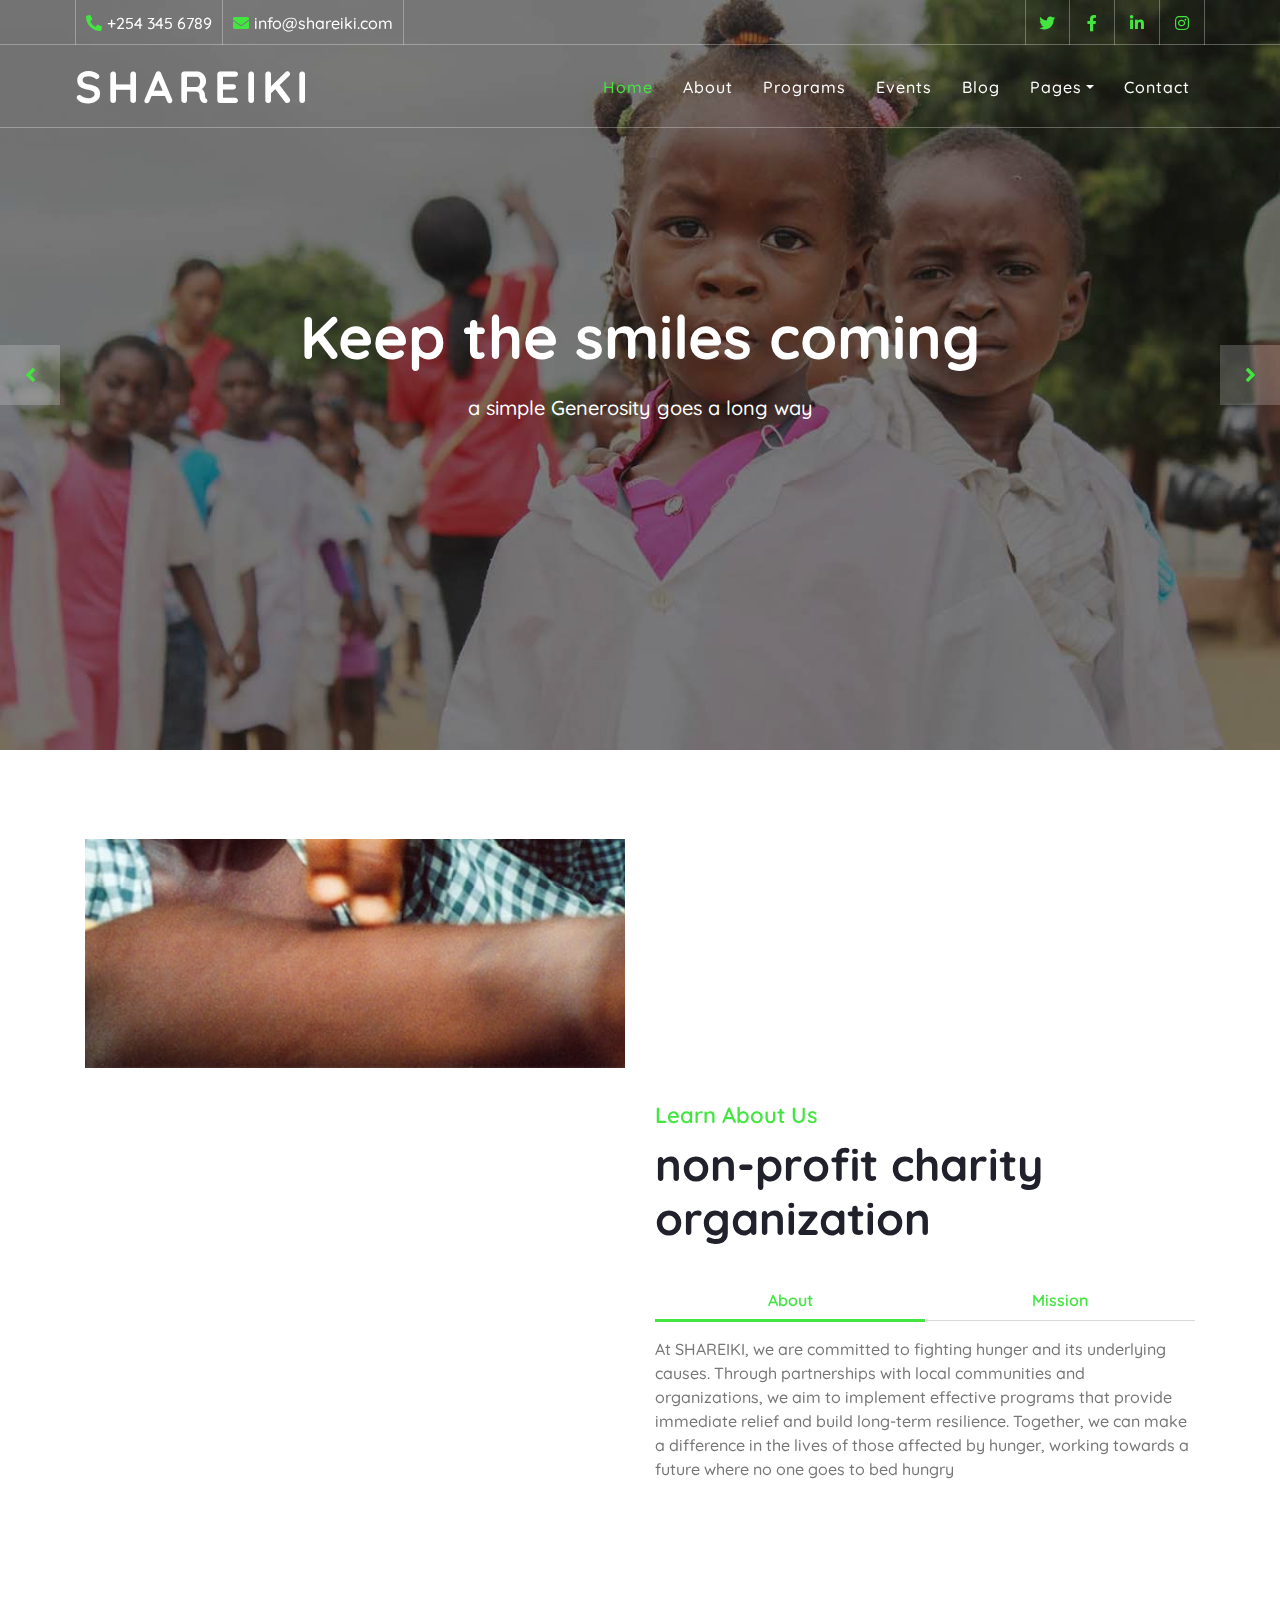
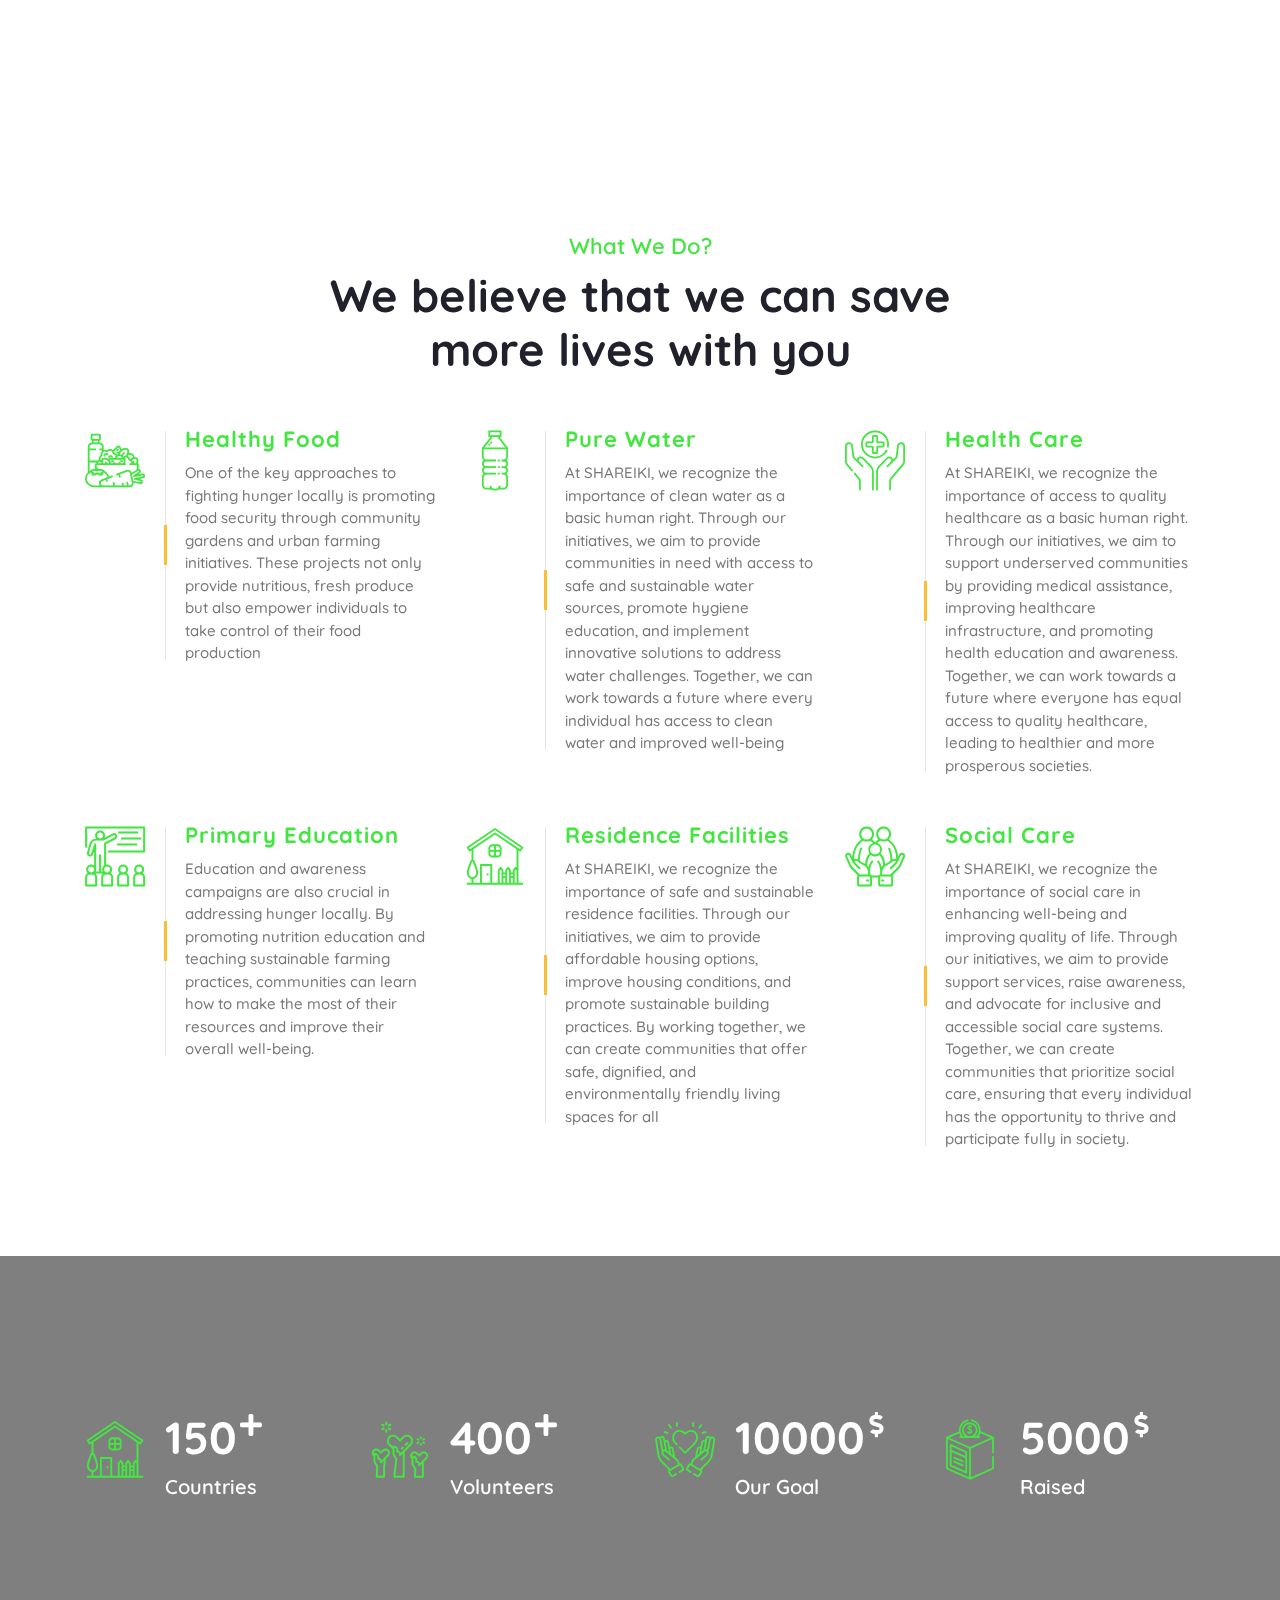
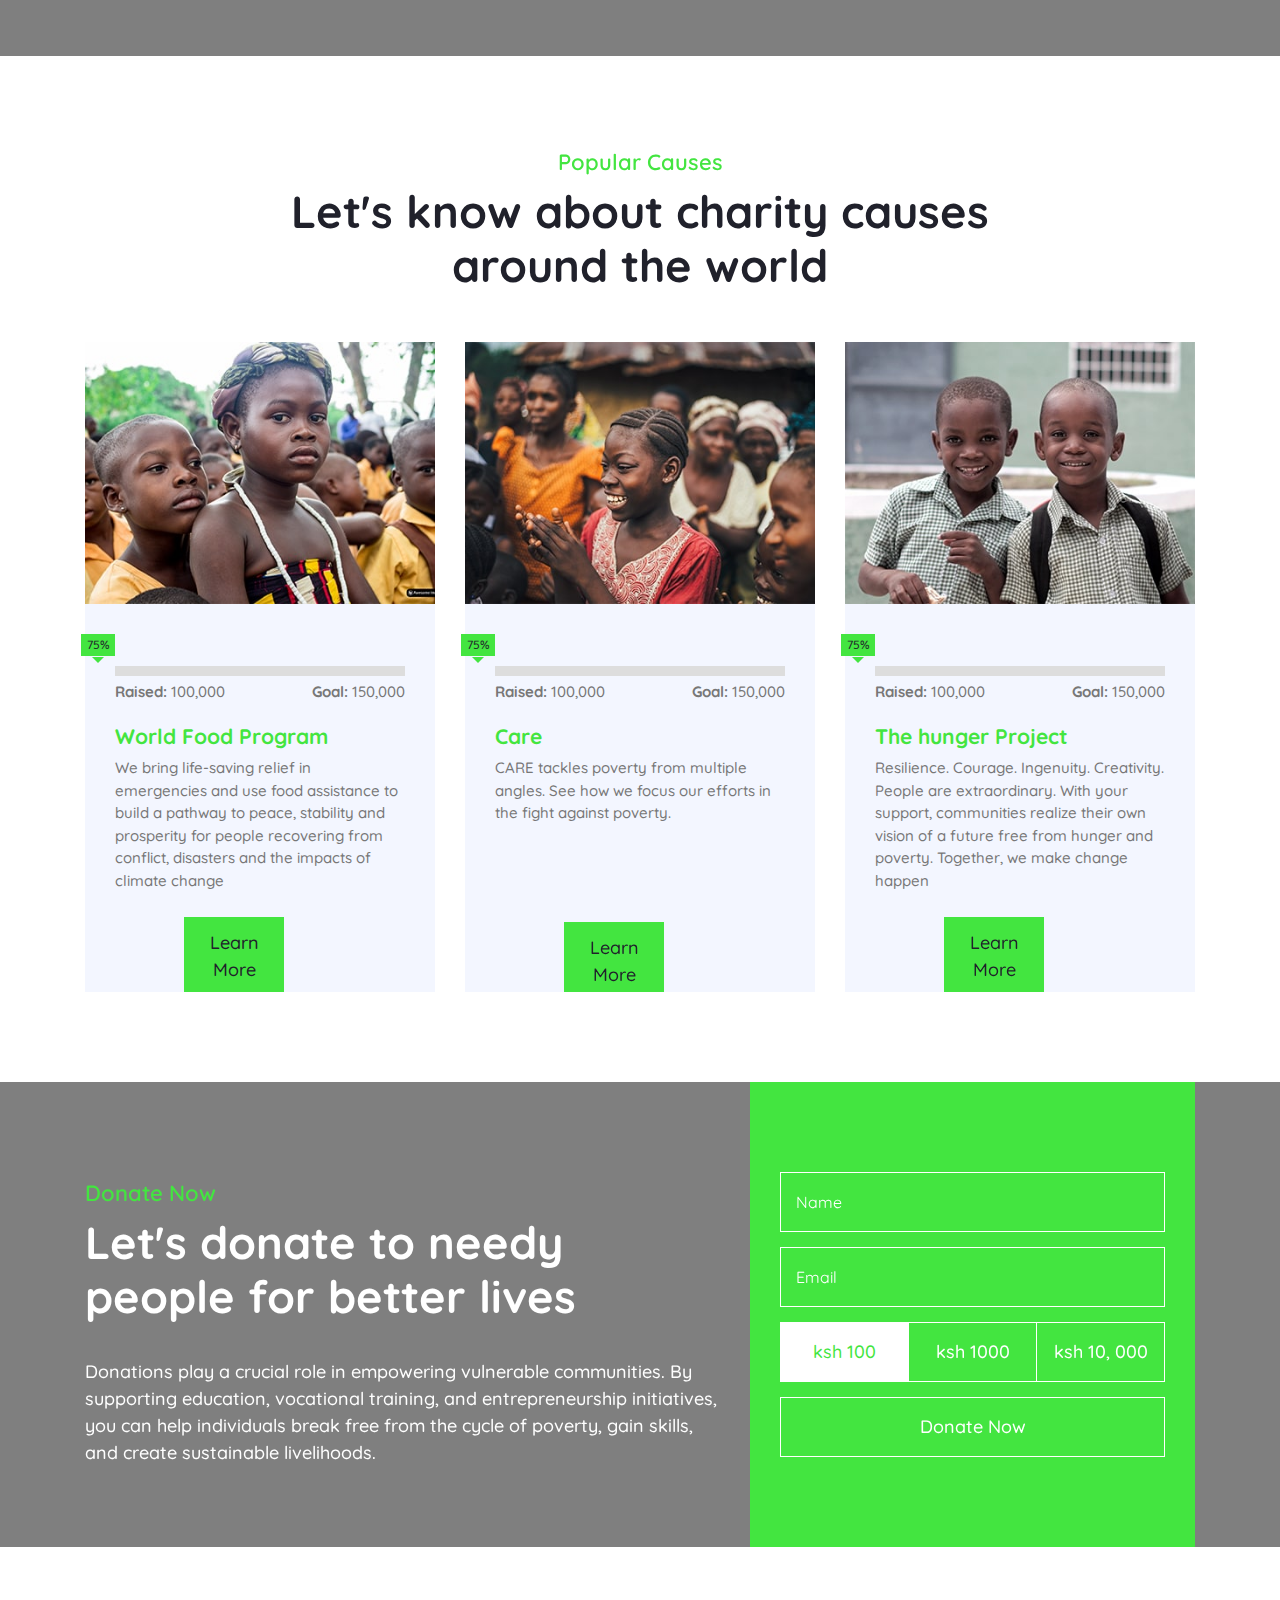
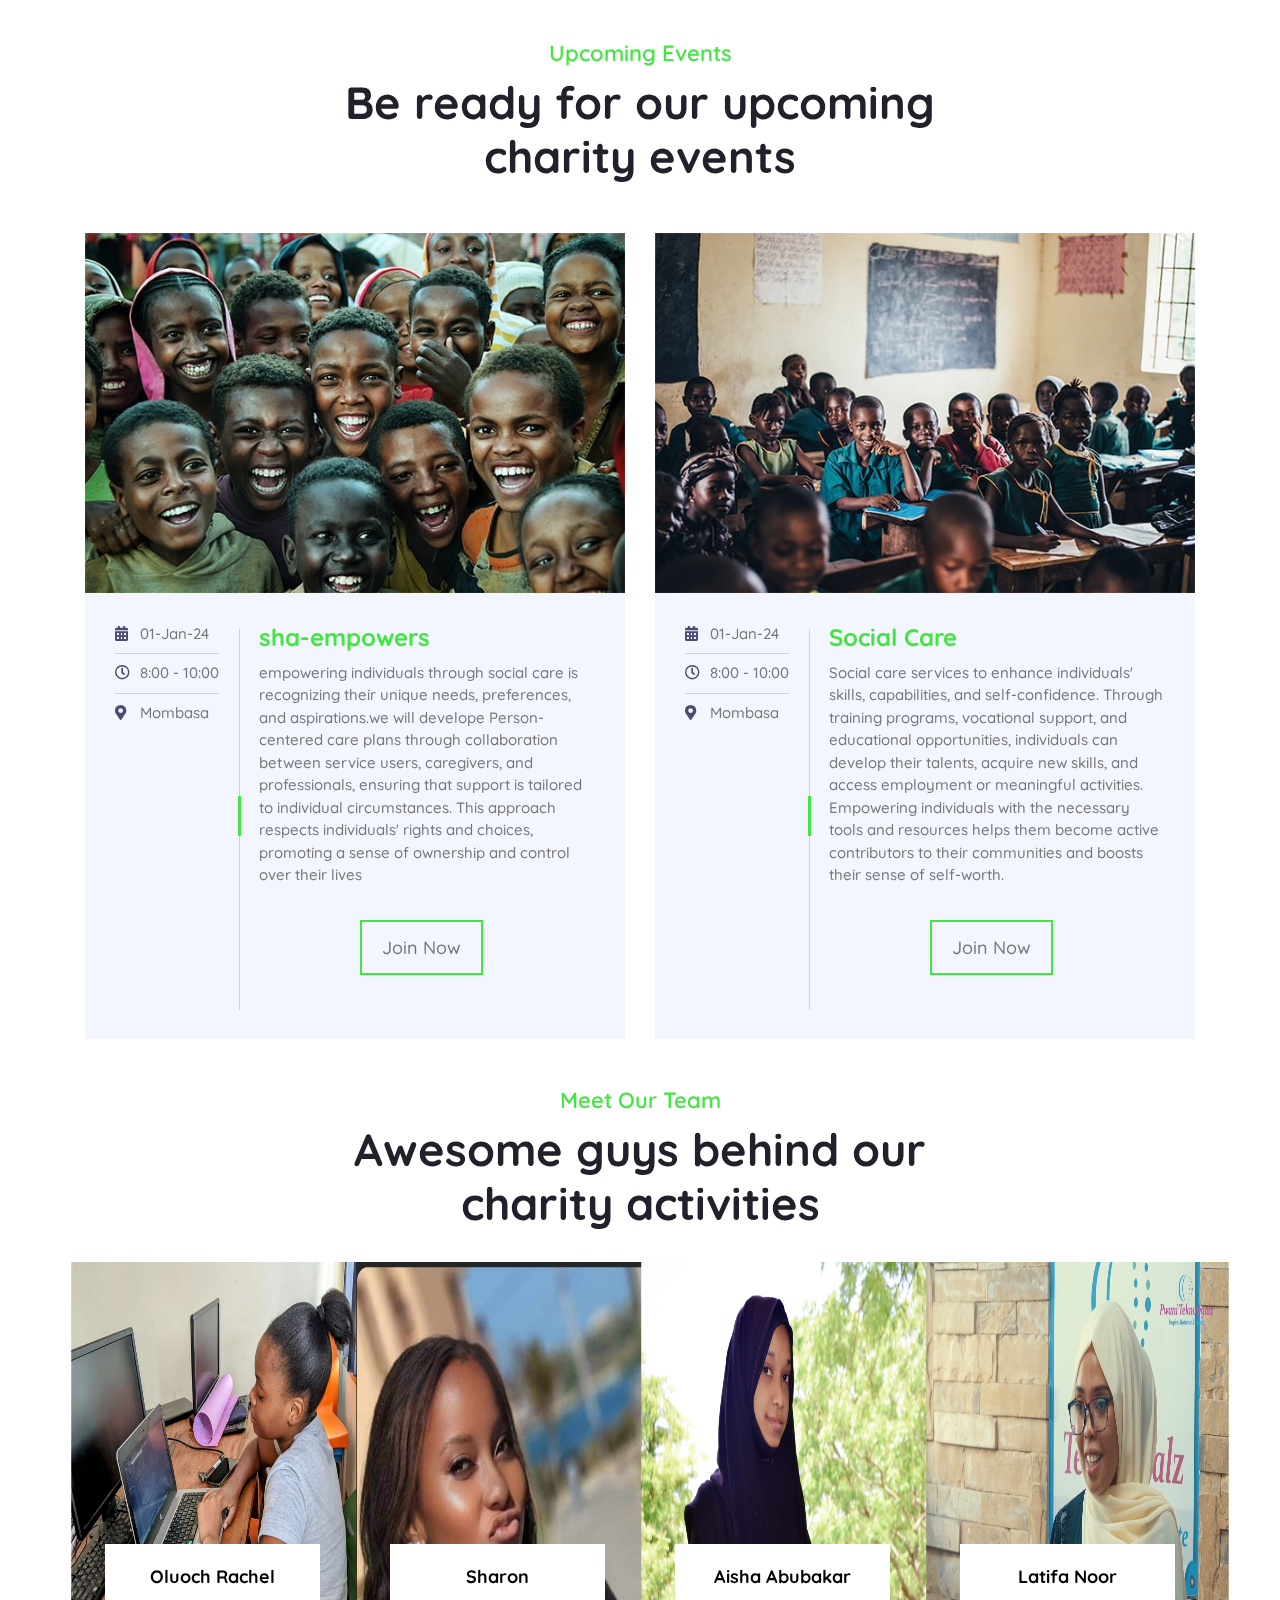
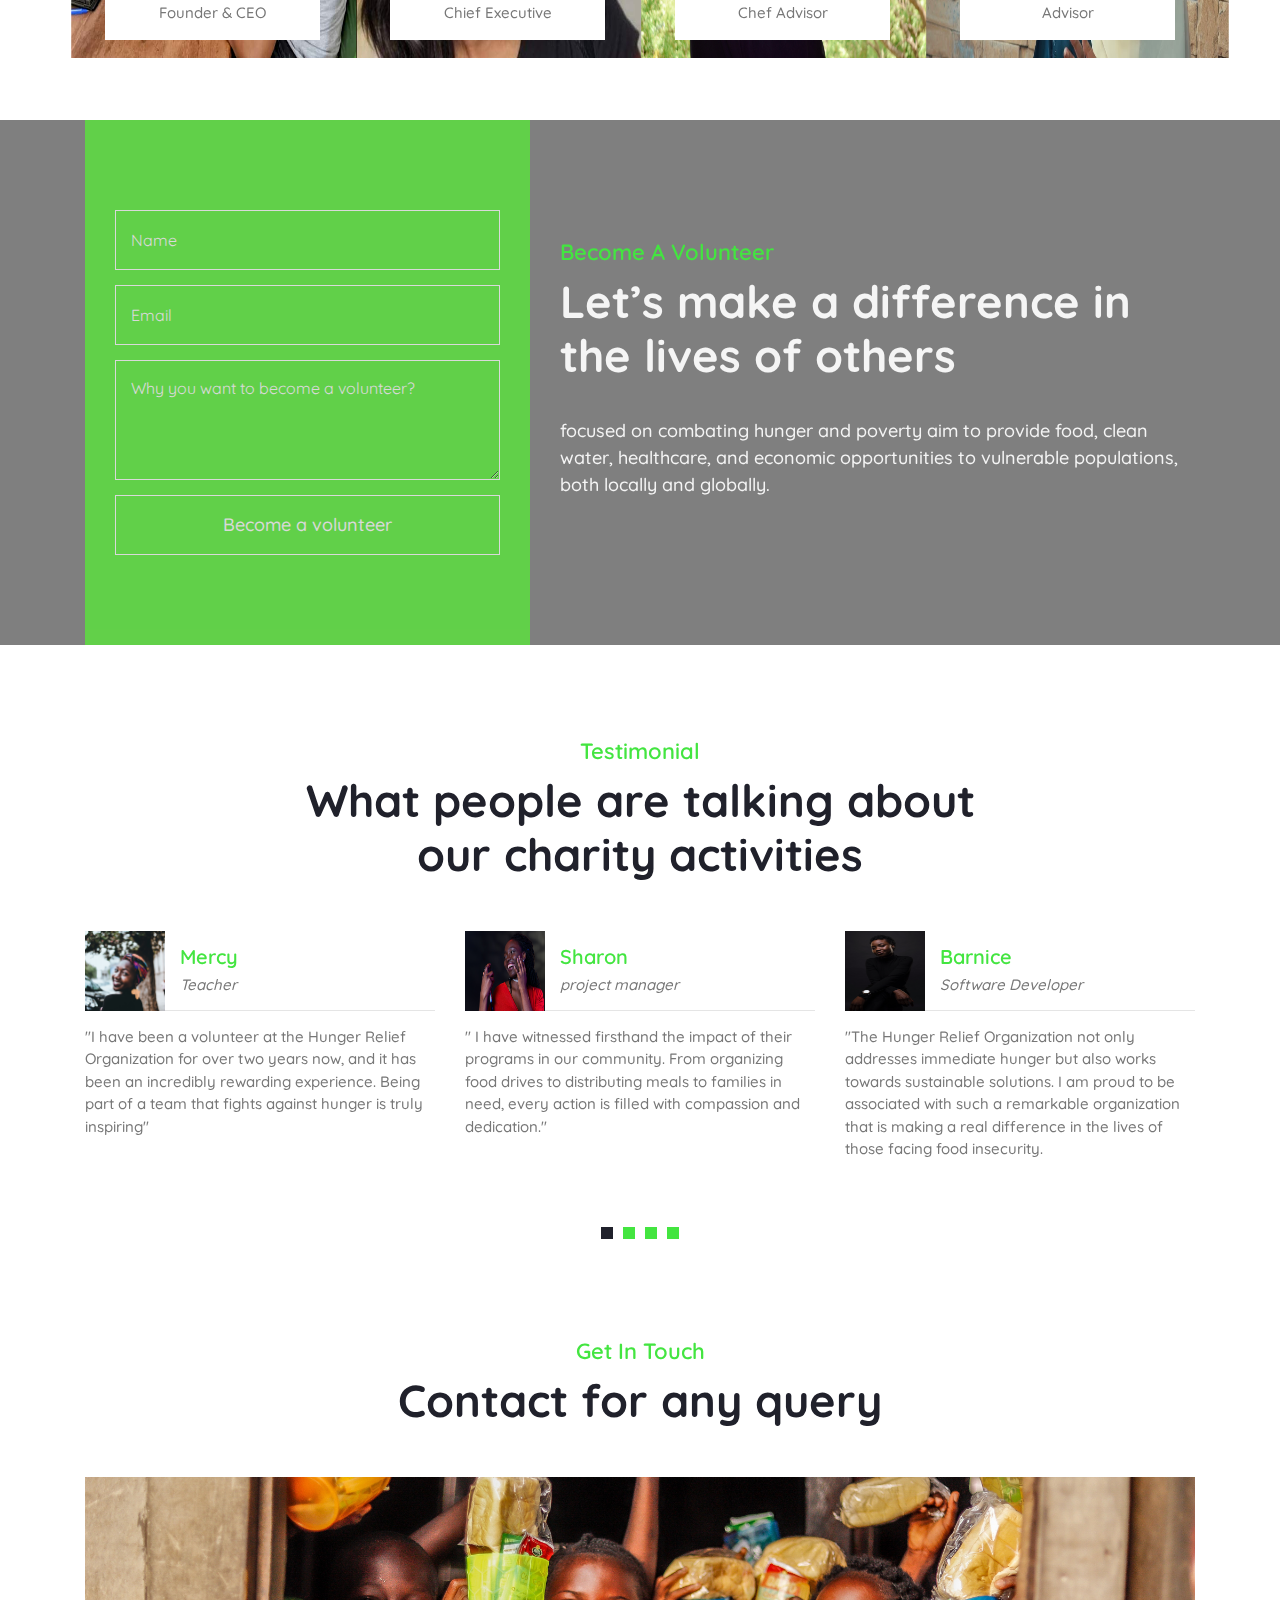
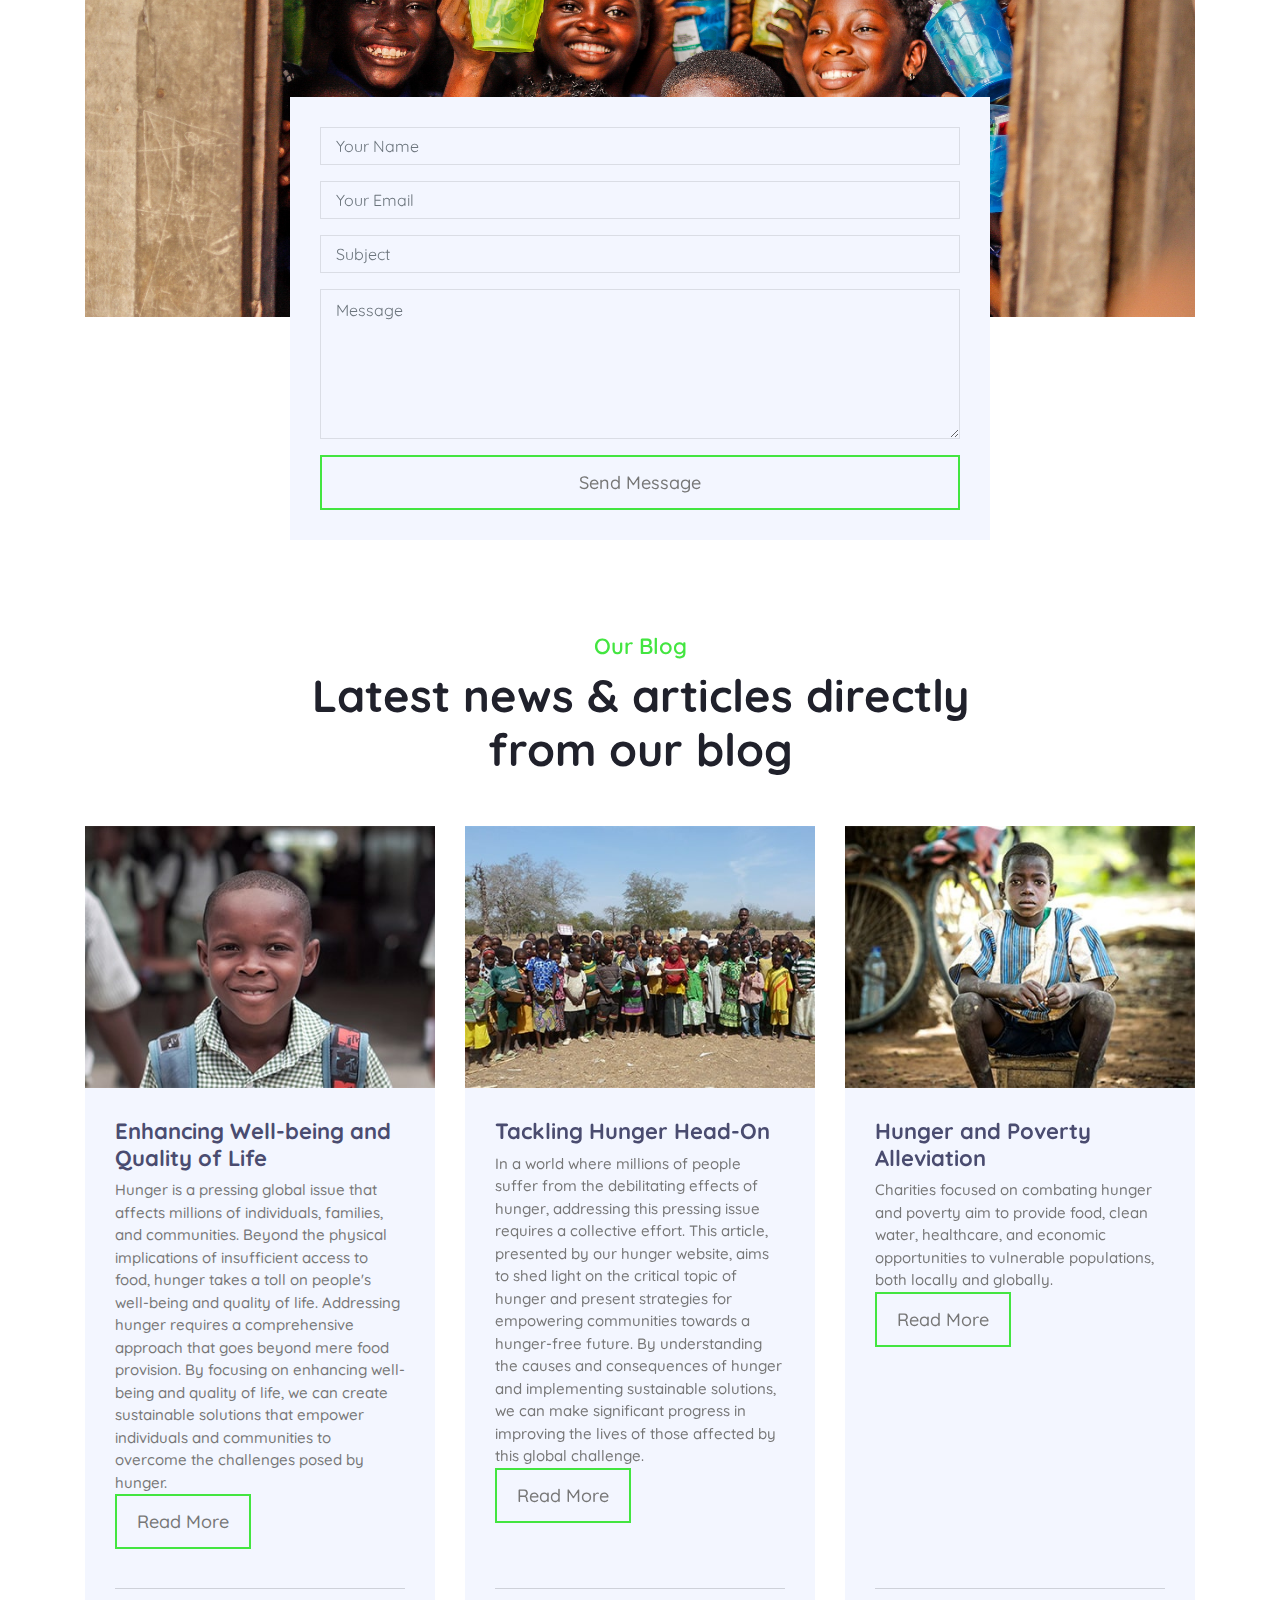
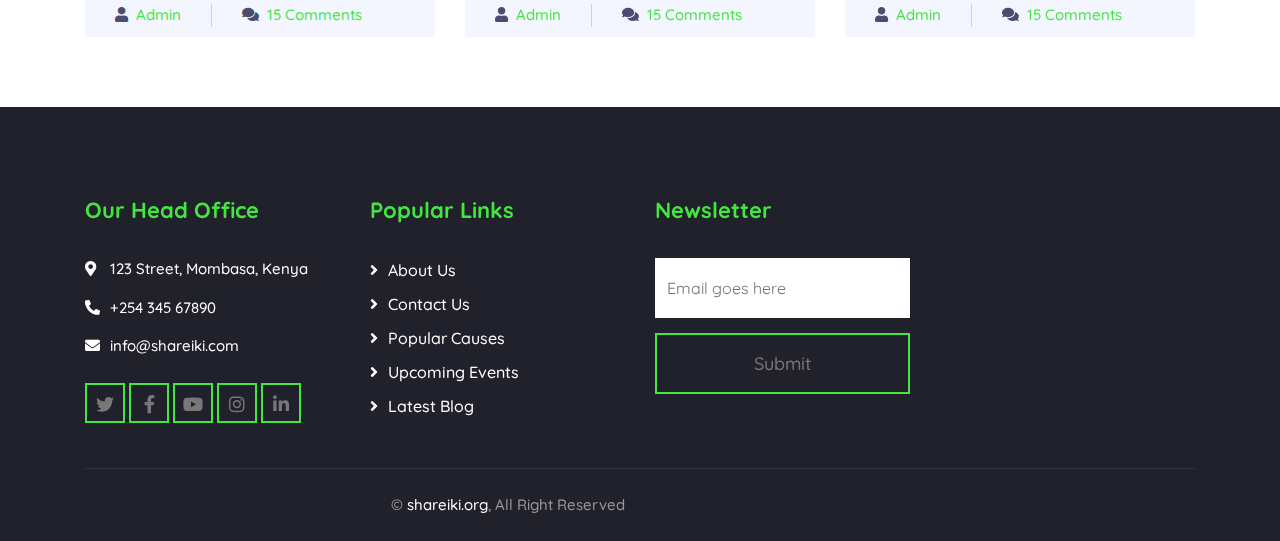
==== commit c8a6ce14: "edits" ====
--- a/index.html
+++ b/index.html
@@ -784,7 +784,7 @@
                             <div class="blog-text">
                                 <h3><a href="#">Enhancing Well-being and Quality of Life</a></h3>
                                 <p>
-                                    Hunger is a pressing global issue that affects millions of individuals, families, and communities. Beyond the physical implications of insufficient access to food, hunger takes a toll on people's well-being and quality of life. Addressing hunger requires a comprehensive approach that goes beyond mere food provision. By focusing on enhancing well-being and quality of life, we can create sustainable solutions that empower individuals and communities to overcome the challenges posed by hunger
+                                    Hunger is a pressing global issue that affects millions of individuals, families, and communities. Beyond the physical implications of insufficient access to food, hunger takes a toll on people's well-being and quality of life. Addressing hunger requires a comprehensive approach that goes beyond mere food provision. By focusing on enhancing well-being and quality of life, we can create sustainable solutions that empower individuals and communities to overcome the challenges posed by hunger.
                                 </p>
 
                                 <a class="btn btn-custom" href="article1.html">Read More</a>
--- a/css/style.css
+++ b/css/style.css
@@ -34,7 +34,7 @@
 }
 
 .btn.btn-custom {
-    padding: 8px auto;
+    padding: 12px 20px;
     text-align: center; 
    font-size: 2vmin;
     font-weight: 500;
@@ -45,8 +45,7 @@
     transition: ease-out 0.3s;
     -webkit-transition: ease-out 0.3s;
     -moz-transition: ease-out 0.3s;
-     margin-top: 20px;
-    margin:  10% 30%;
+     
 }
 
 .btn.btn-custom:hover {
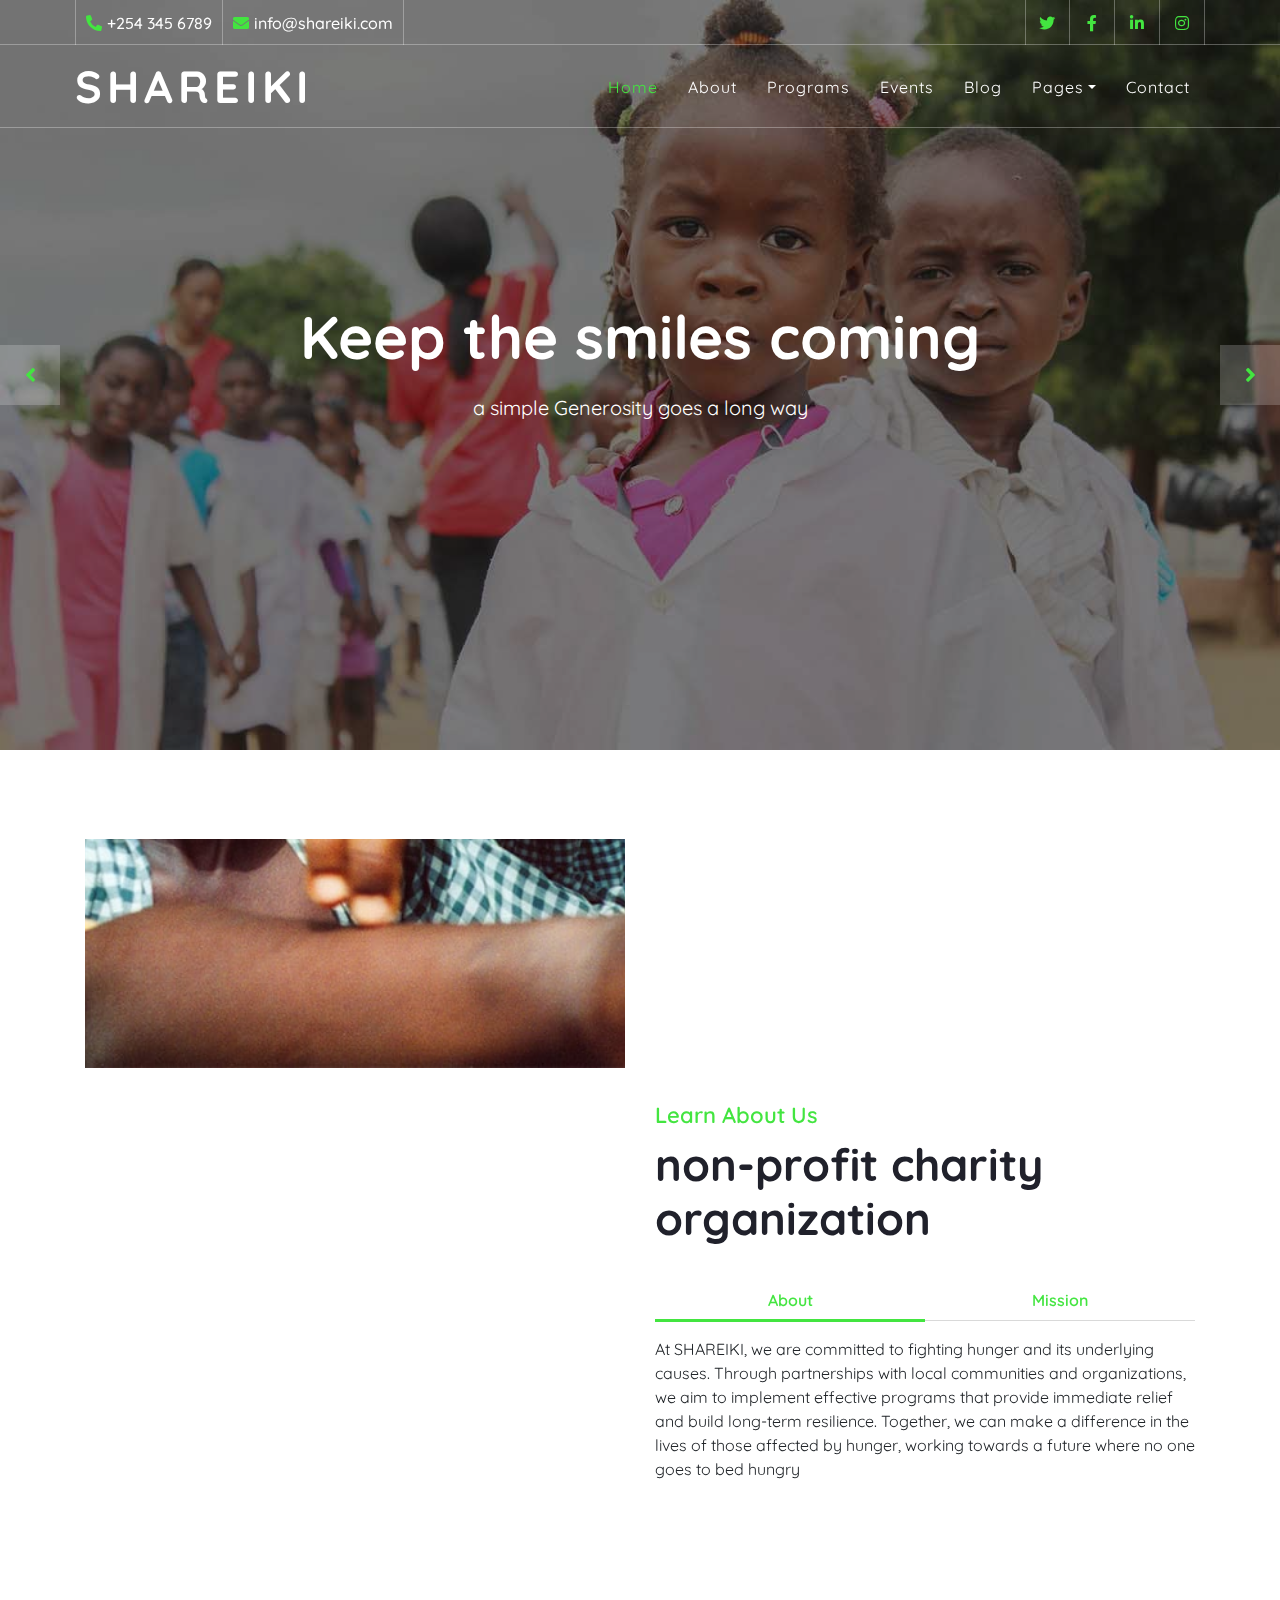
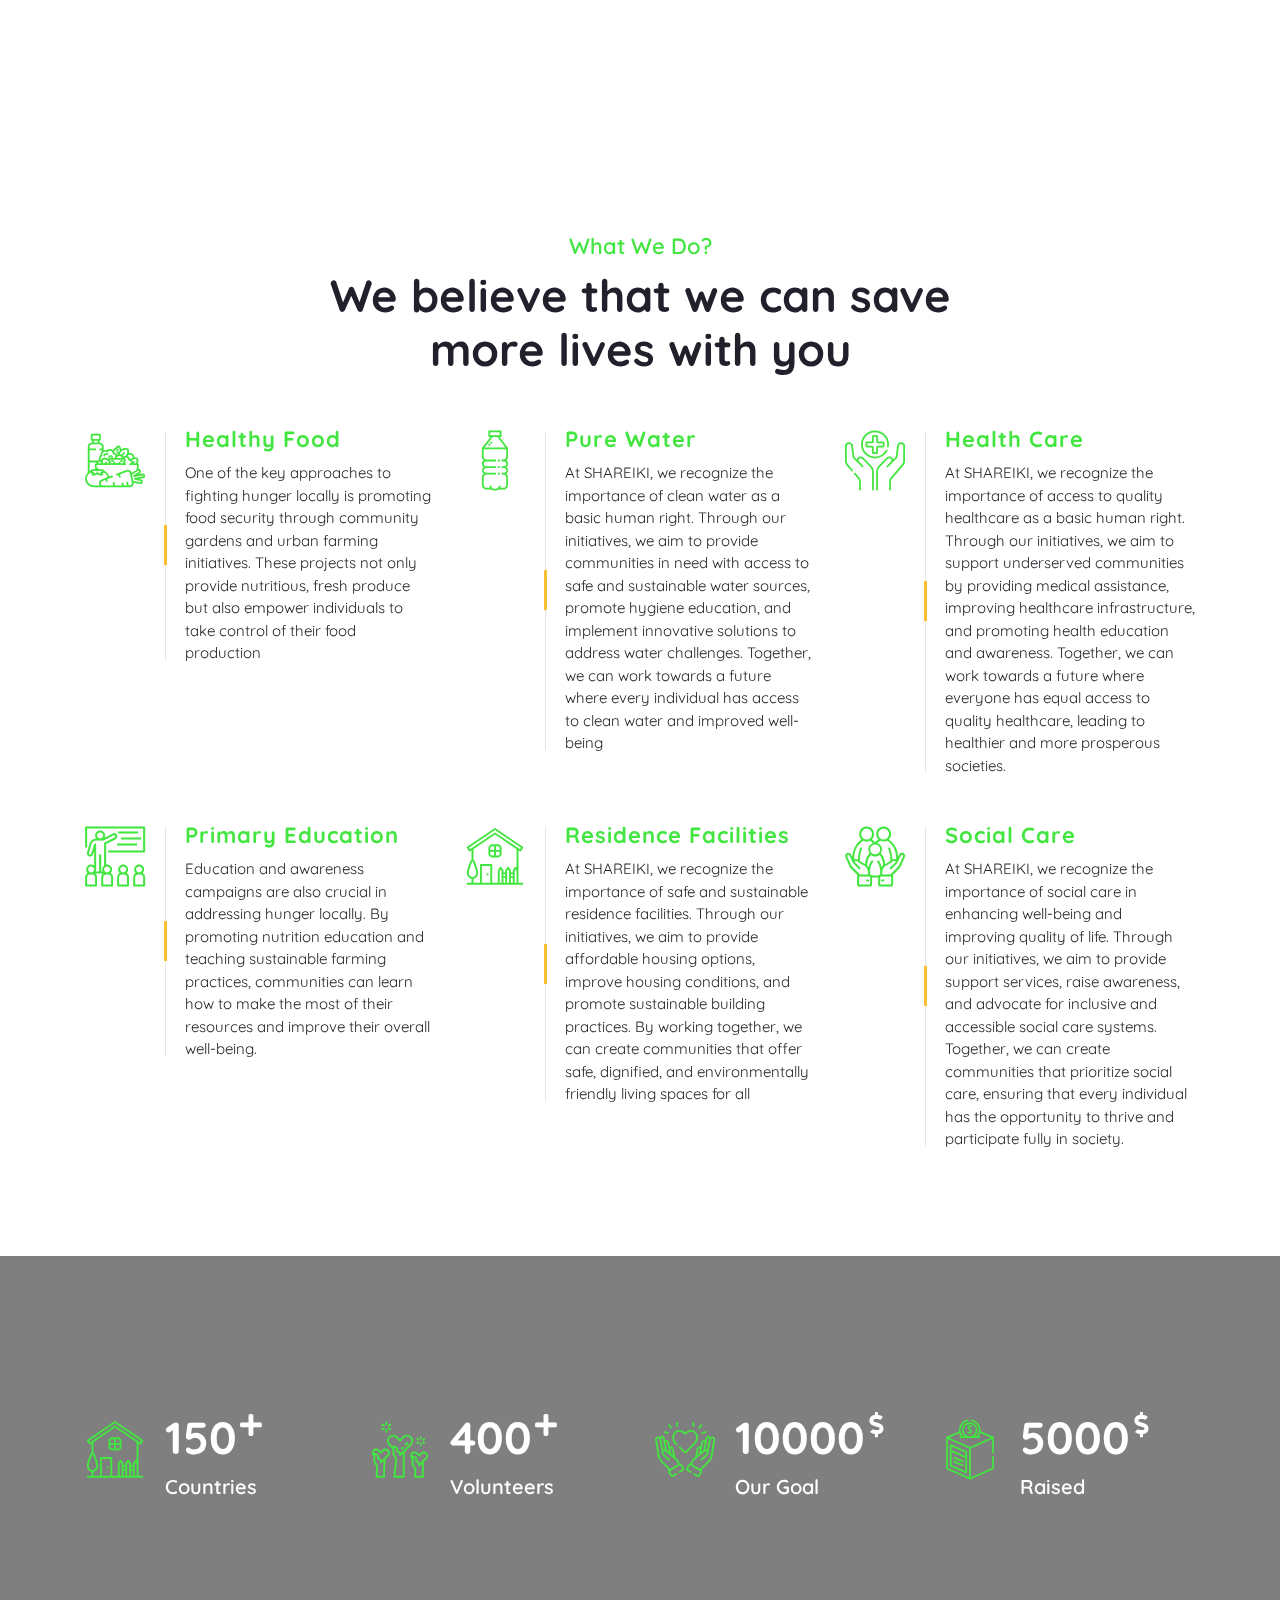
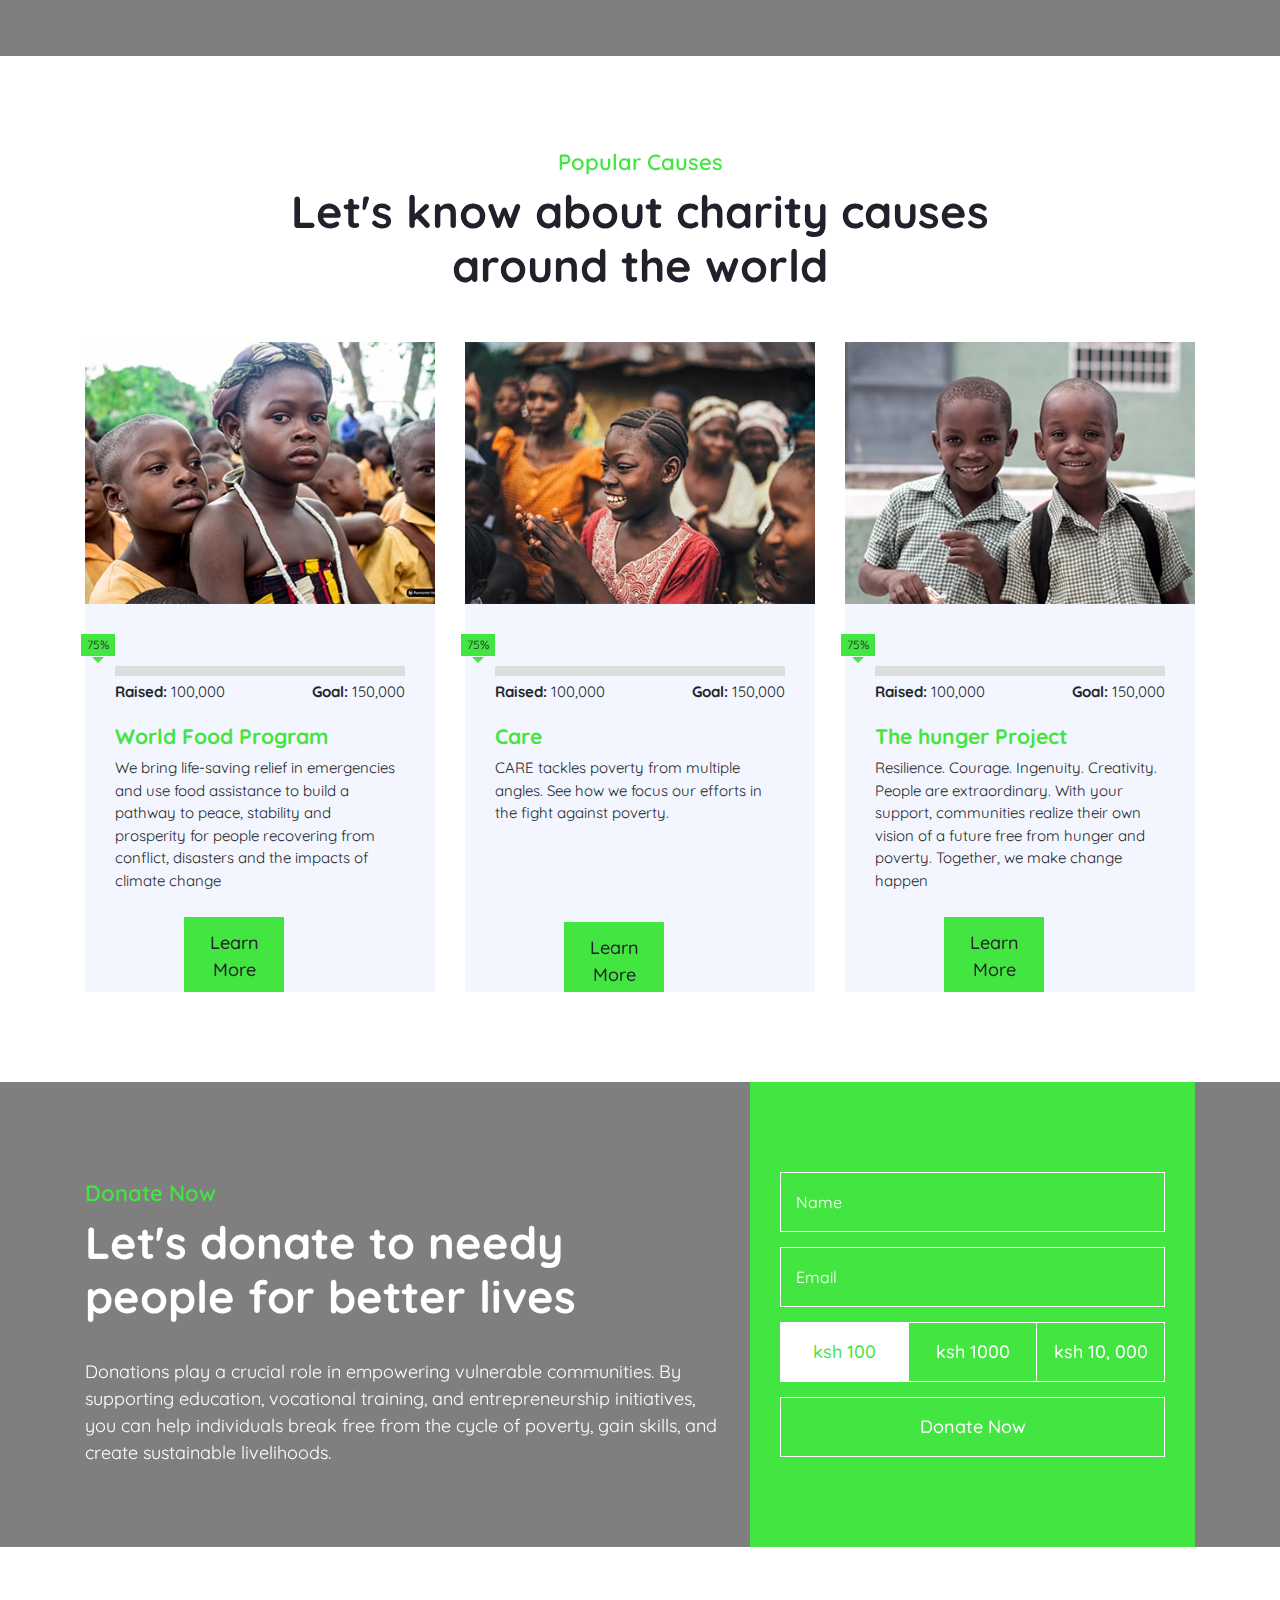
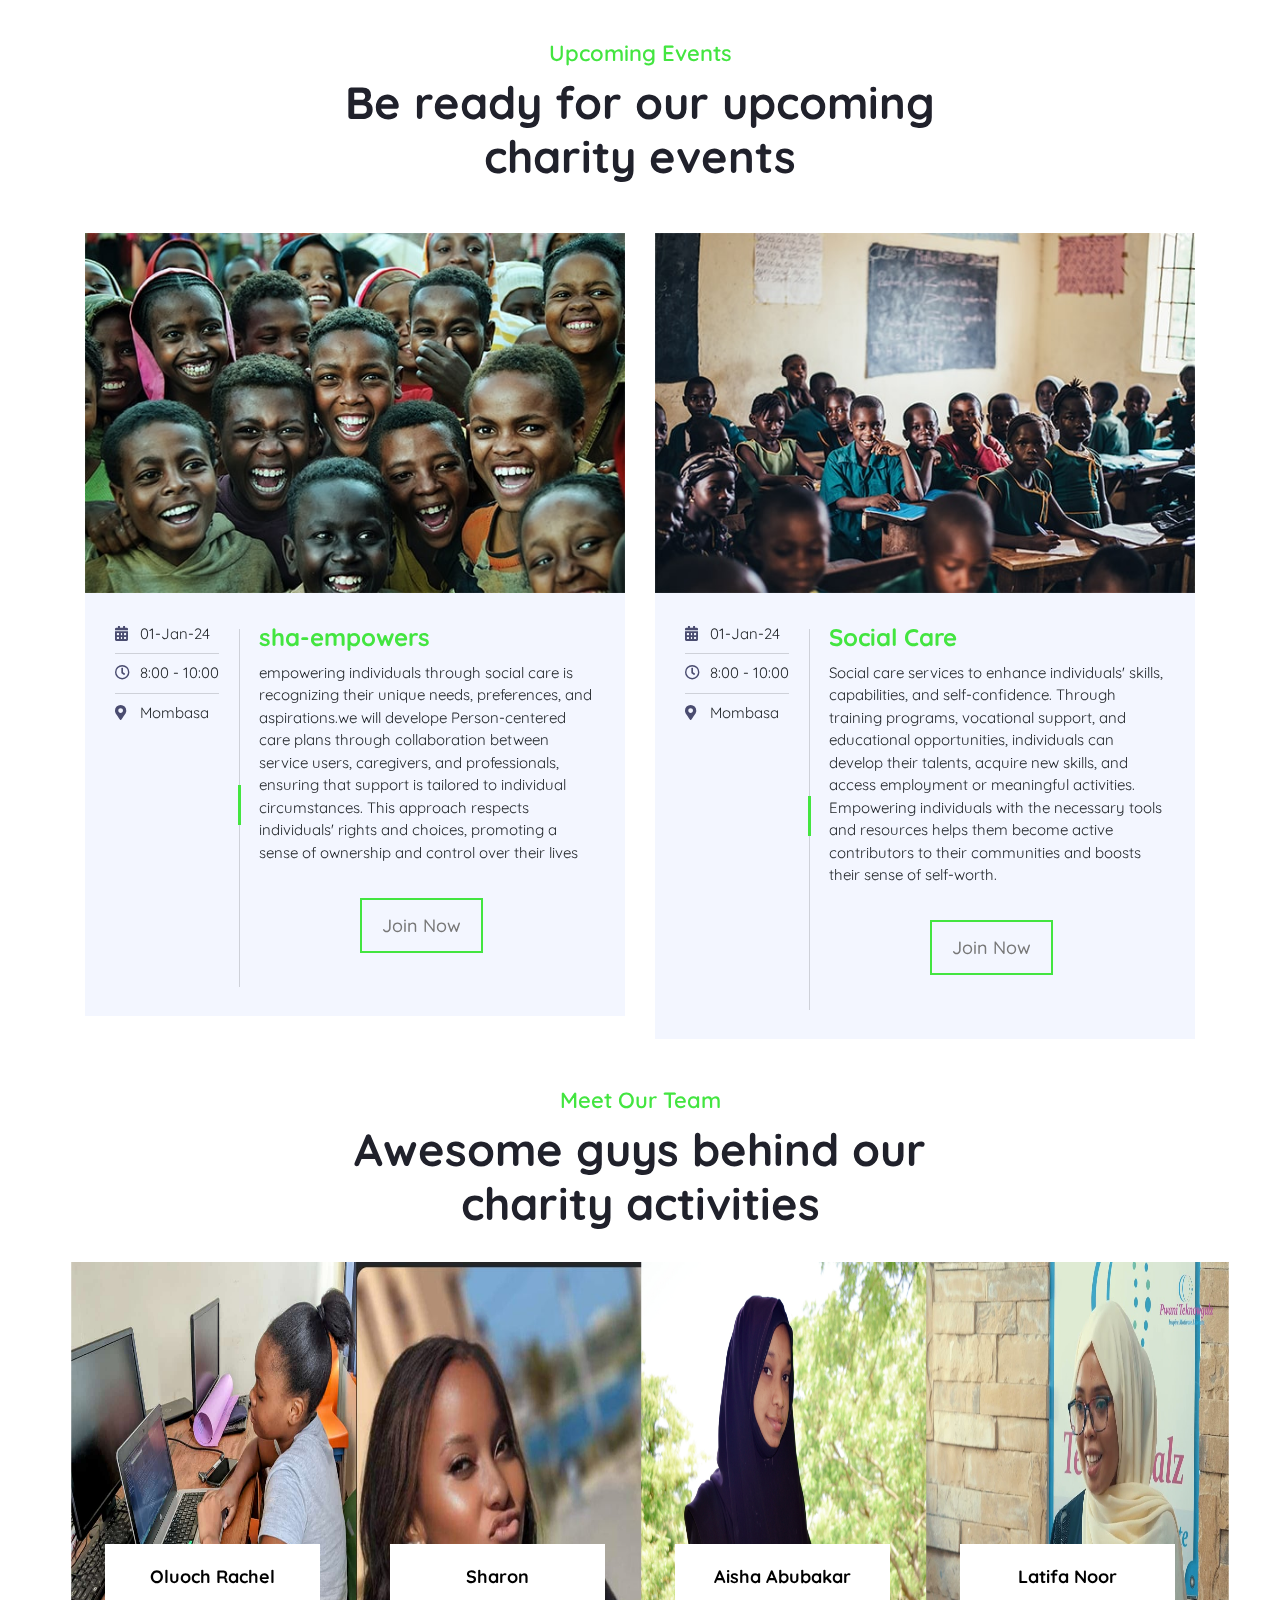
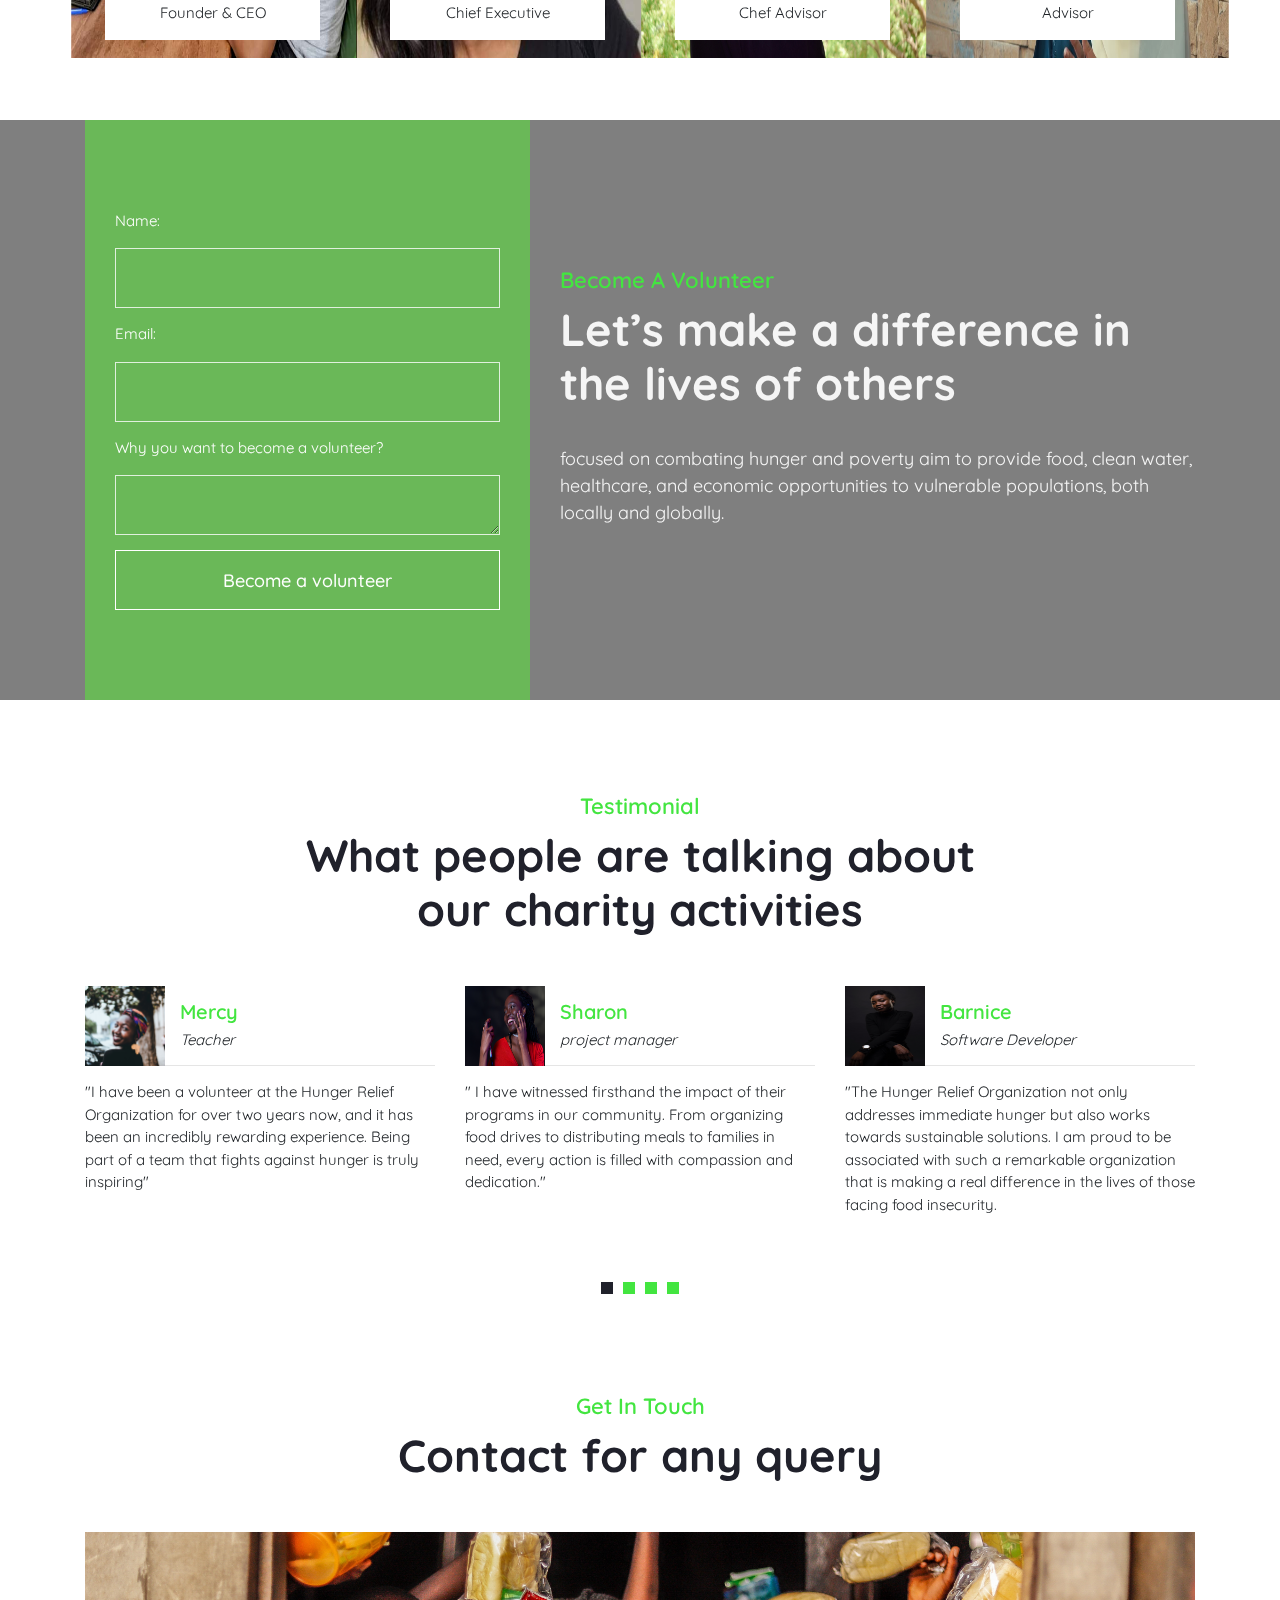
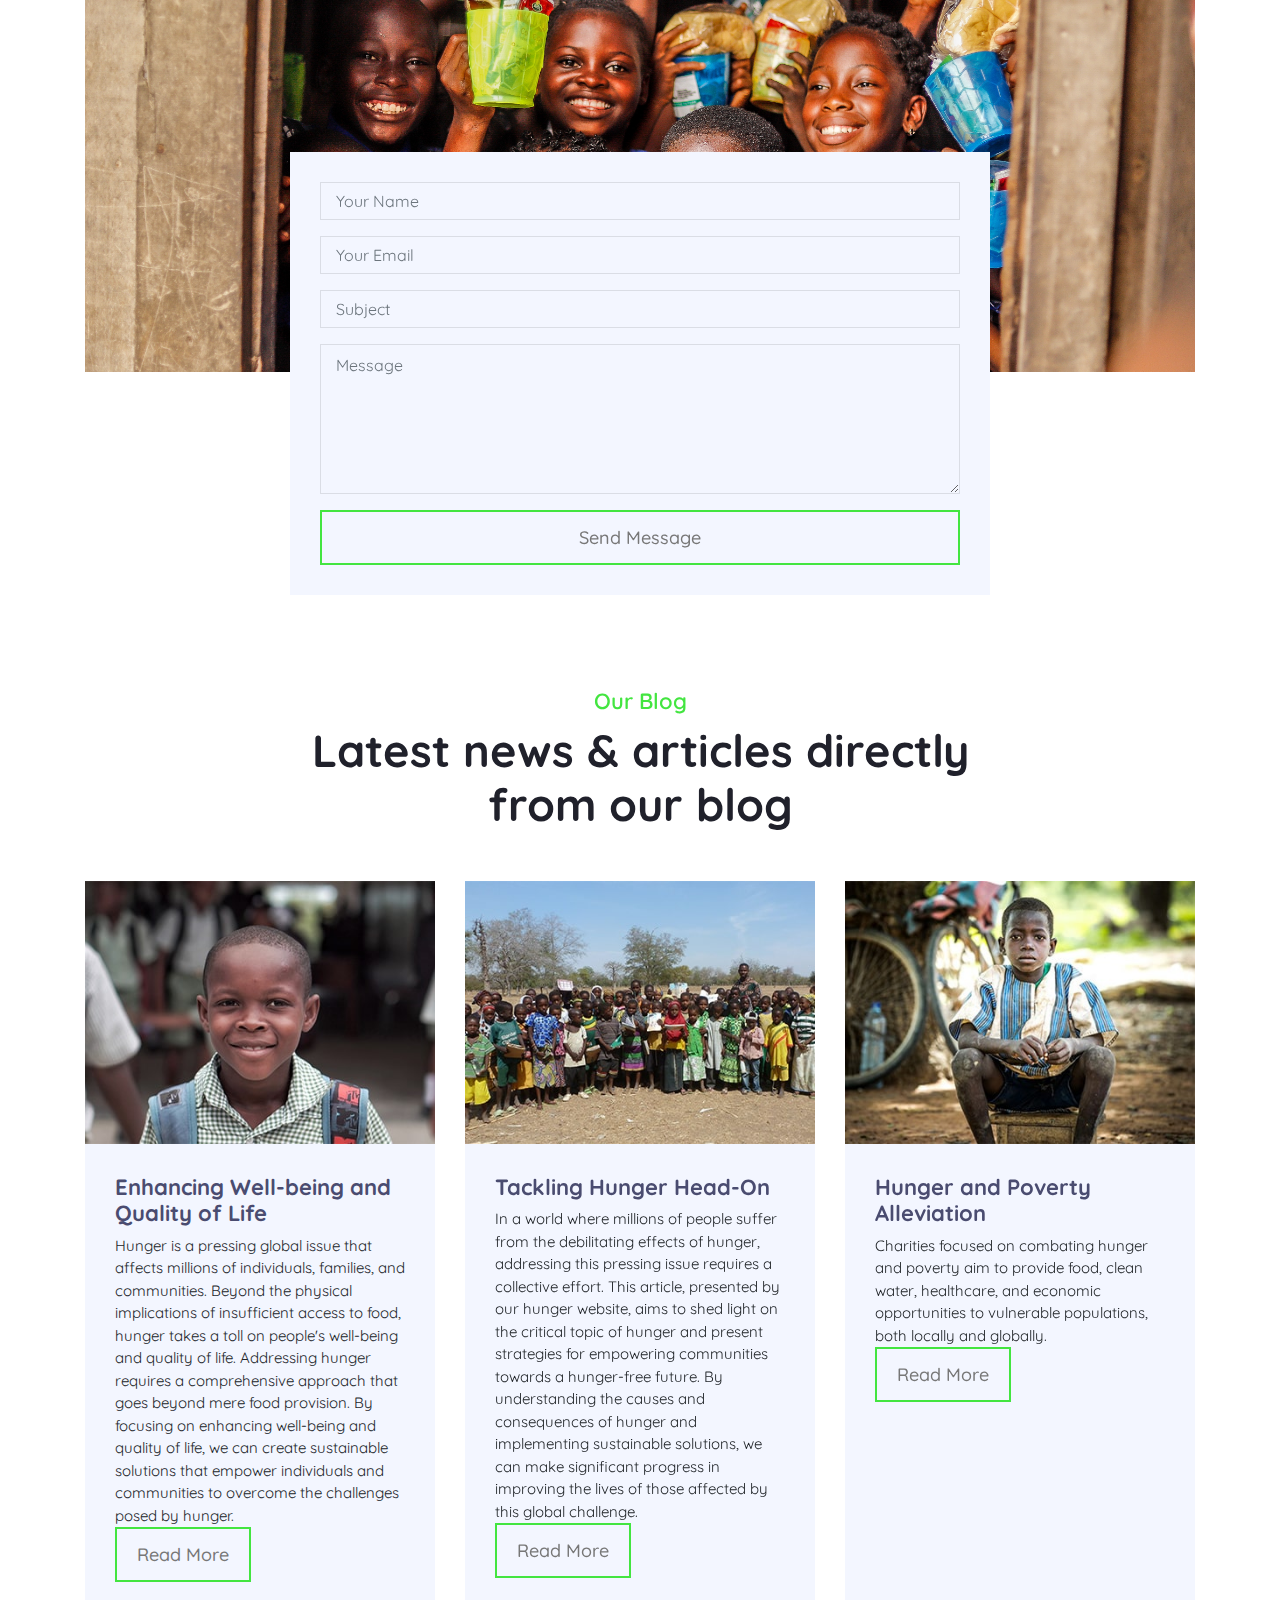
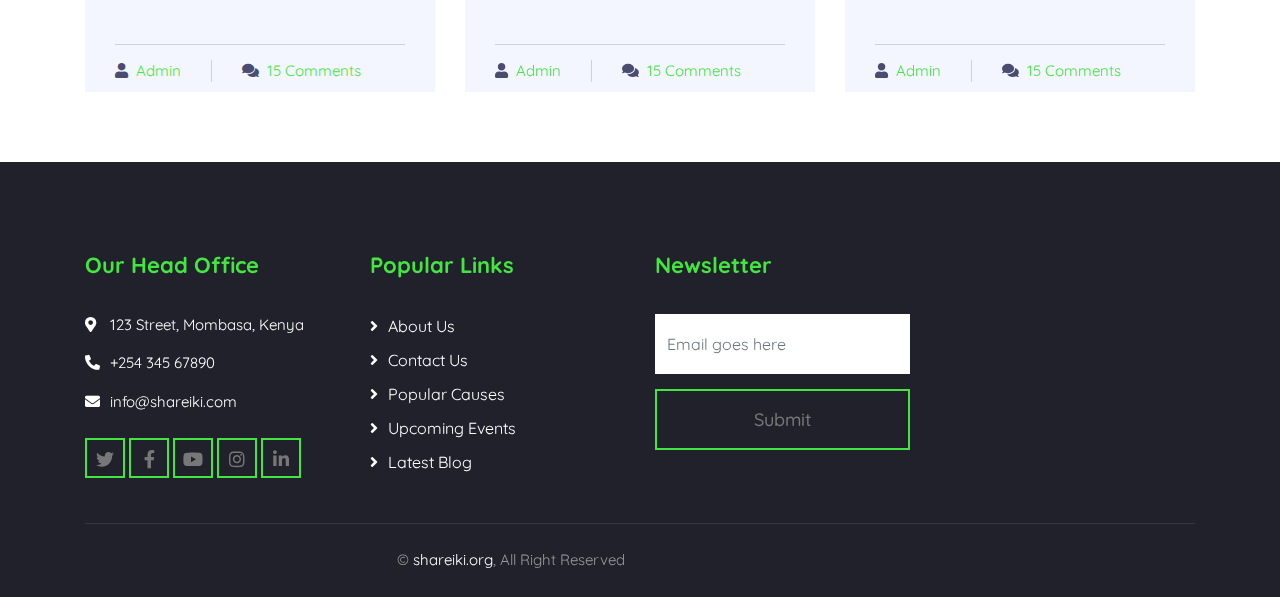
==== commit 13870e76: "edits" ====
--- a/index.html
+++ b/index.html
@@ -626,13 +626,16 @@
                         <div class="volunteer-form">
                             <form>
                                 <div class="control-group">
-                                    <input type="text" class="form-control" placeholder="Name" required="required" />
+                                    <p>Name:</p>
+                                    <input type="text" class="form-control" required="required" />
                                 </div>
                                 <div class="control-group">
-                                    <input type="email" class="form-control" placeholder="Email" required="required" />
+                                    <p>Email:</p>
+                                    <input type="email" class="form-control" required="required" />
                                 </div>
                                 <div class="control-group">
-                                    <textarea class="form-control" placeholder="Why you want to become a volunteer?" required="required"></textarea>
+                                    <p>Why you want to become a volunteer?</p>
+                                    <textarea class="form-control" required="required"></textarea>
                                 </div>
                                 <div>
                                     <button class="btn btn-custom" type="submit">Become a volunteer</button>
--- a/css/style.css
+++ b/css/style.css
@@ -2,8 +2,6 @@
 /********* General CSS *********/
 /*******************************/
 body {
-    color: #777777;
-    font-weight: 500;
     background: #ffffff;
     font-family: 'Quicksand', sans-serif;
 }
@@ -45,7 +43,7 @@
     transition: ease-out 0.3s;
     -webkit-transition: ease-out 0.3s;
     -moz-transition: ease-out 0.3s;
-     
+
 }
 
 .btn.btn-custom:hover {
@@ -1302,12 +1300,14 @@
 }
 
 .volunteer .volunteer-form {
+    text-emphasis-color: whitesmoke;
+    color: white;
     padding: 90px 30px;
-    background: #55f232;
-    opacity: 0.7;
-    
-}
-
+    background: rgba(85, 242, 50, 0.5);
+    opacity: 1;
+    text-decoration-color: whitesmoke;
+    
+}
 .volunteer .volunteer-form .control-group {
     margin-bottom: 15px;
   
@@ -1315,21 +1315,17 @@
 
 .volunteer .volunteer-form .form-control {
     height: 60px;
-    color: black;
+    color: whitesmoke;
+    font-weight: ;
     padding: 0 15px;
     border-radius: 0;
     border: 1px solid #ffffff;
     background: transparent;
 }
 
-.volunteer .volunteer-form textarea.form-control {
-    height: 120px;
-    padding: 15px;
-}
-
-.volunteer .volunteer-form .form-control::placeholder {
-    color: #ffffff;
-    opacity: 1;
+.volunteer .volunteer-form .form-control {
+    color: whitesmoke;
+    opacity: 0.8;
 }
 
 .volunteer .volunteer-form .form-control:-ms-input-placeholder,
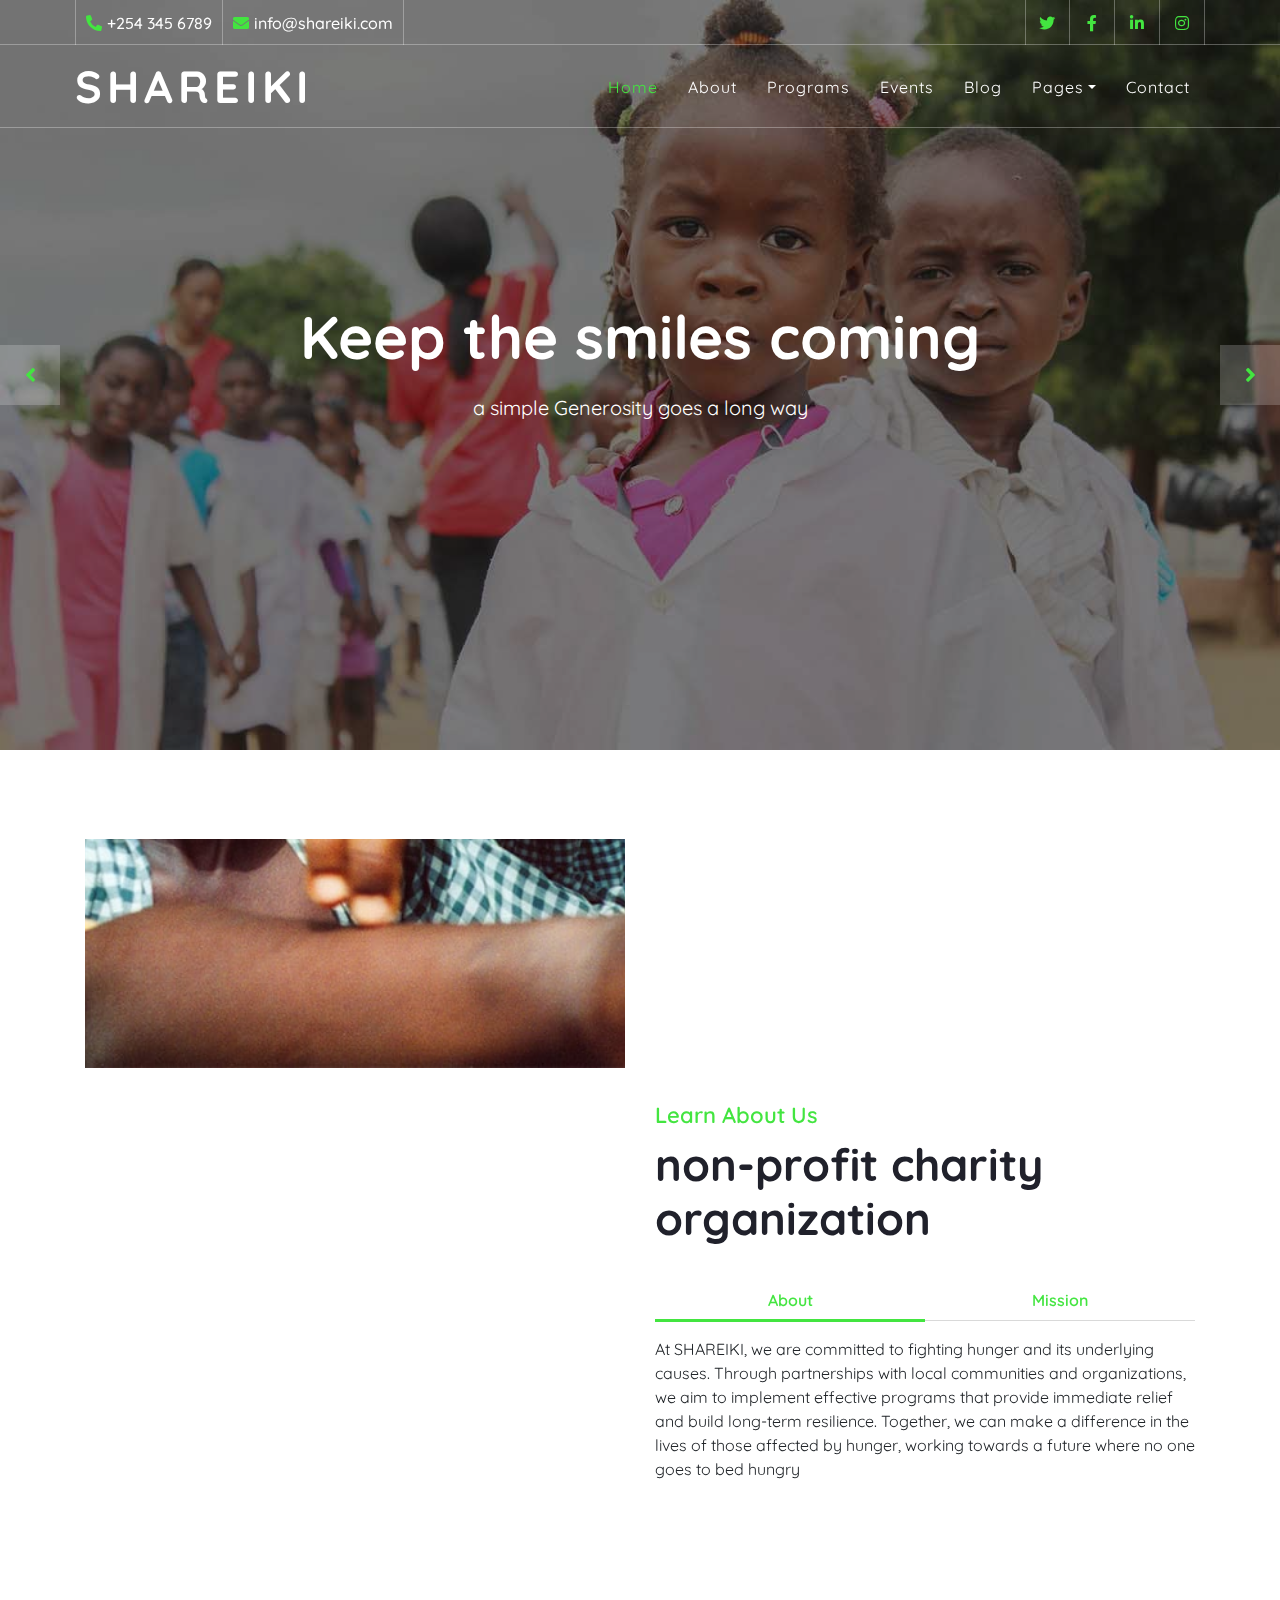
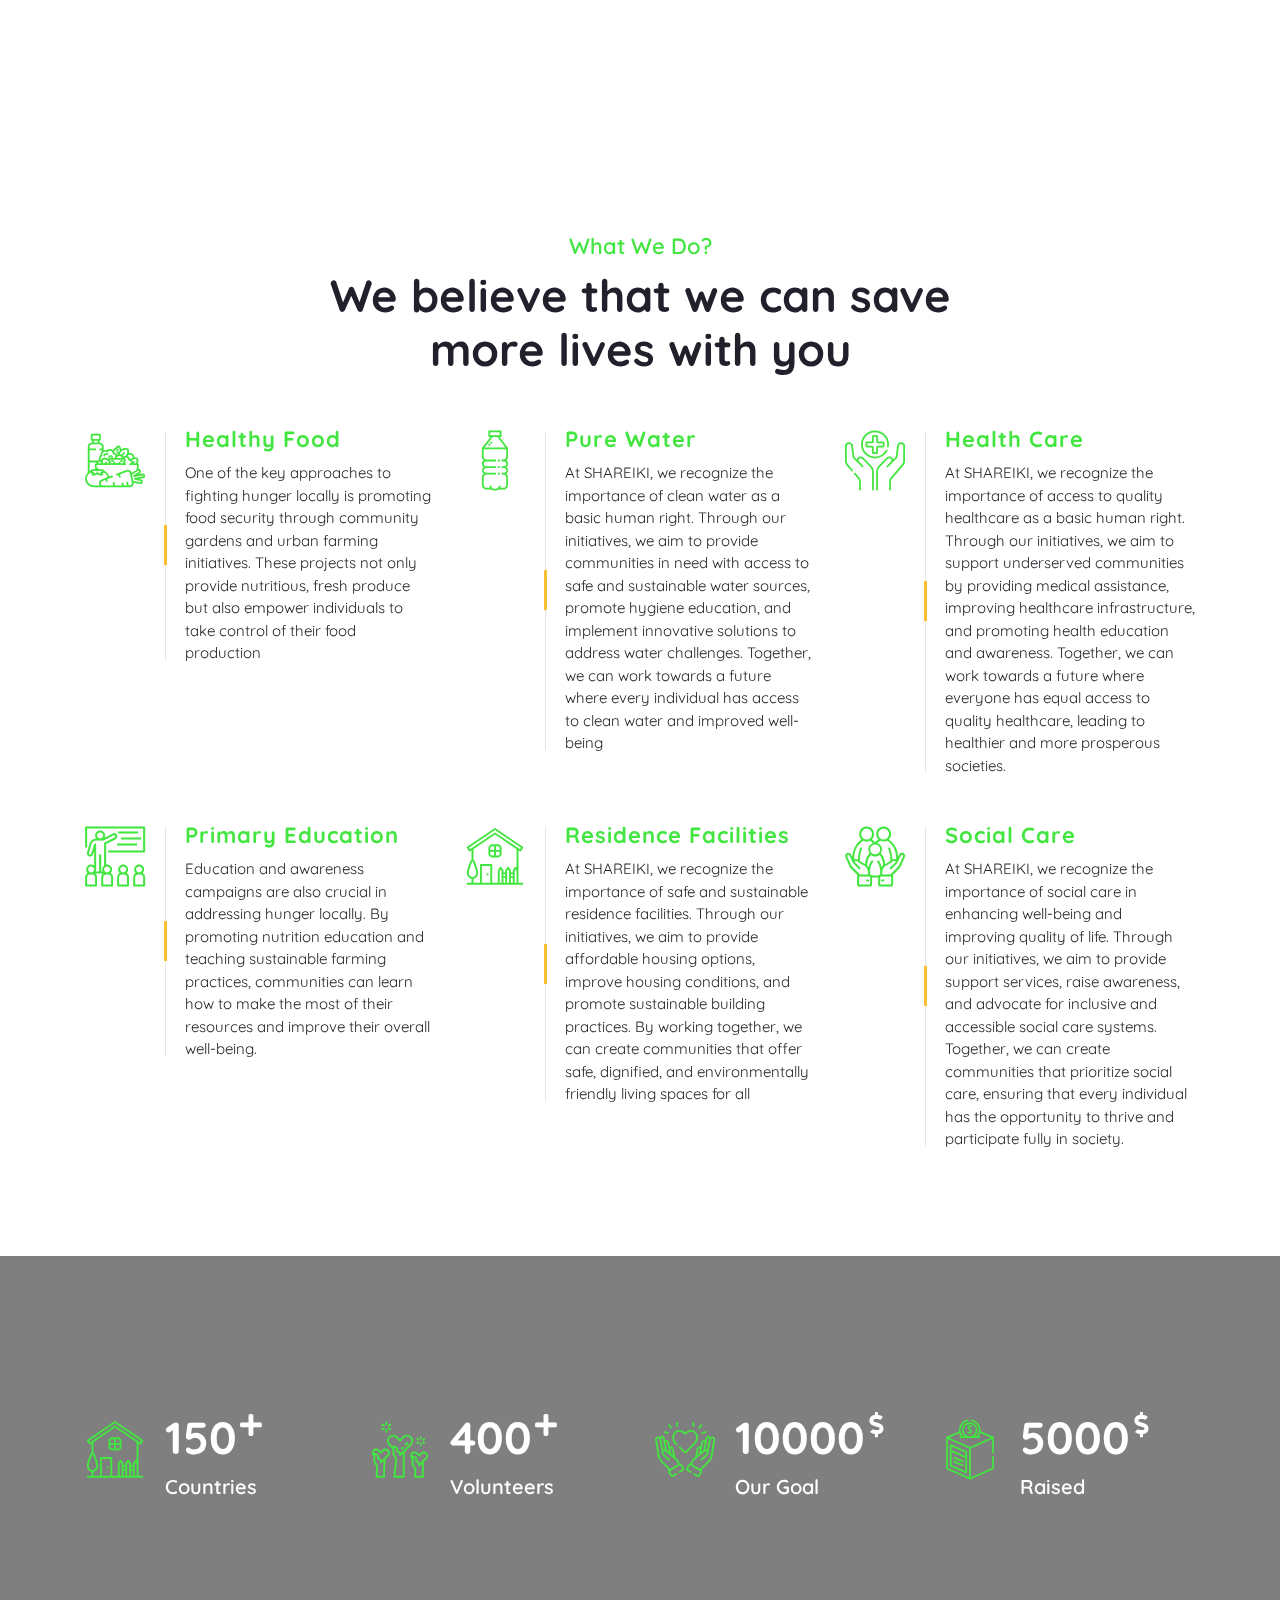
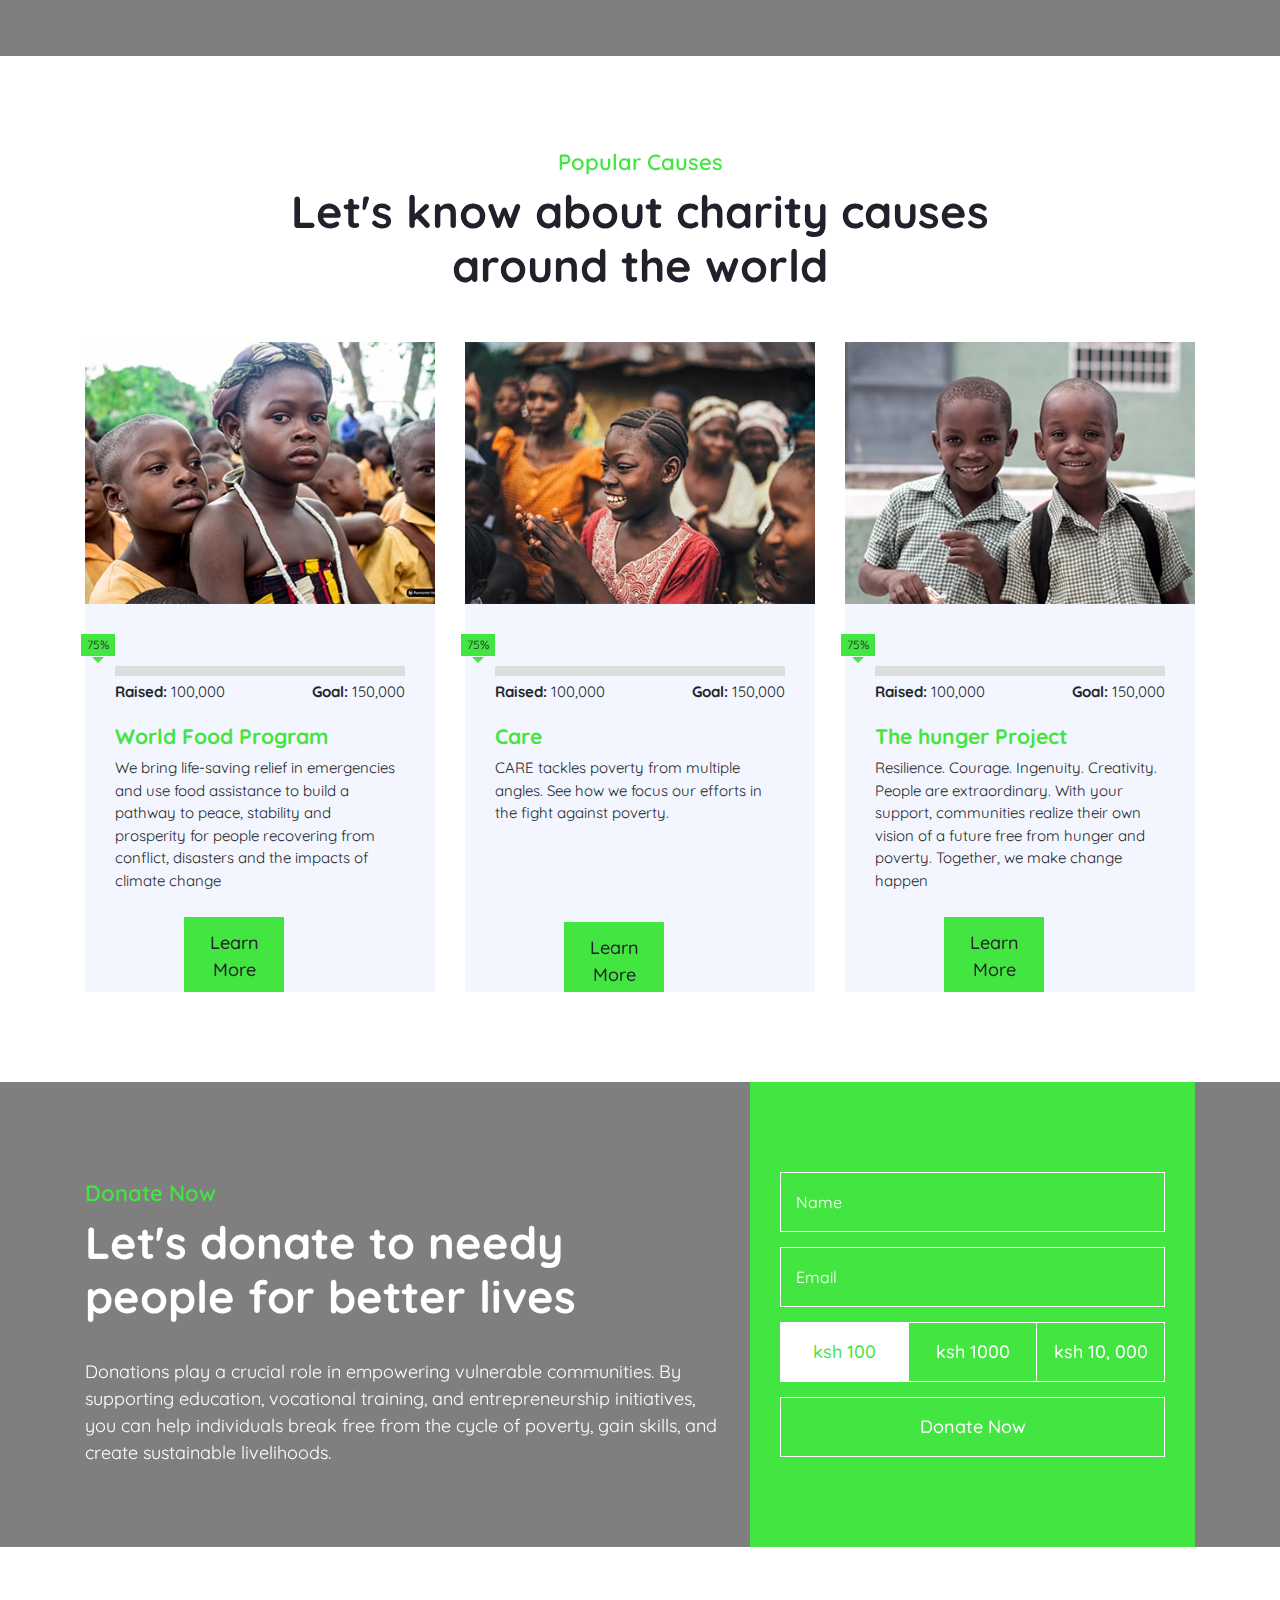
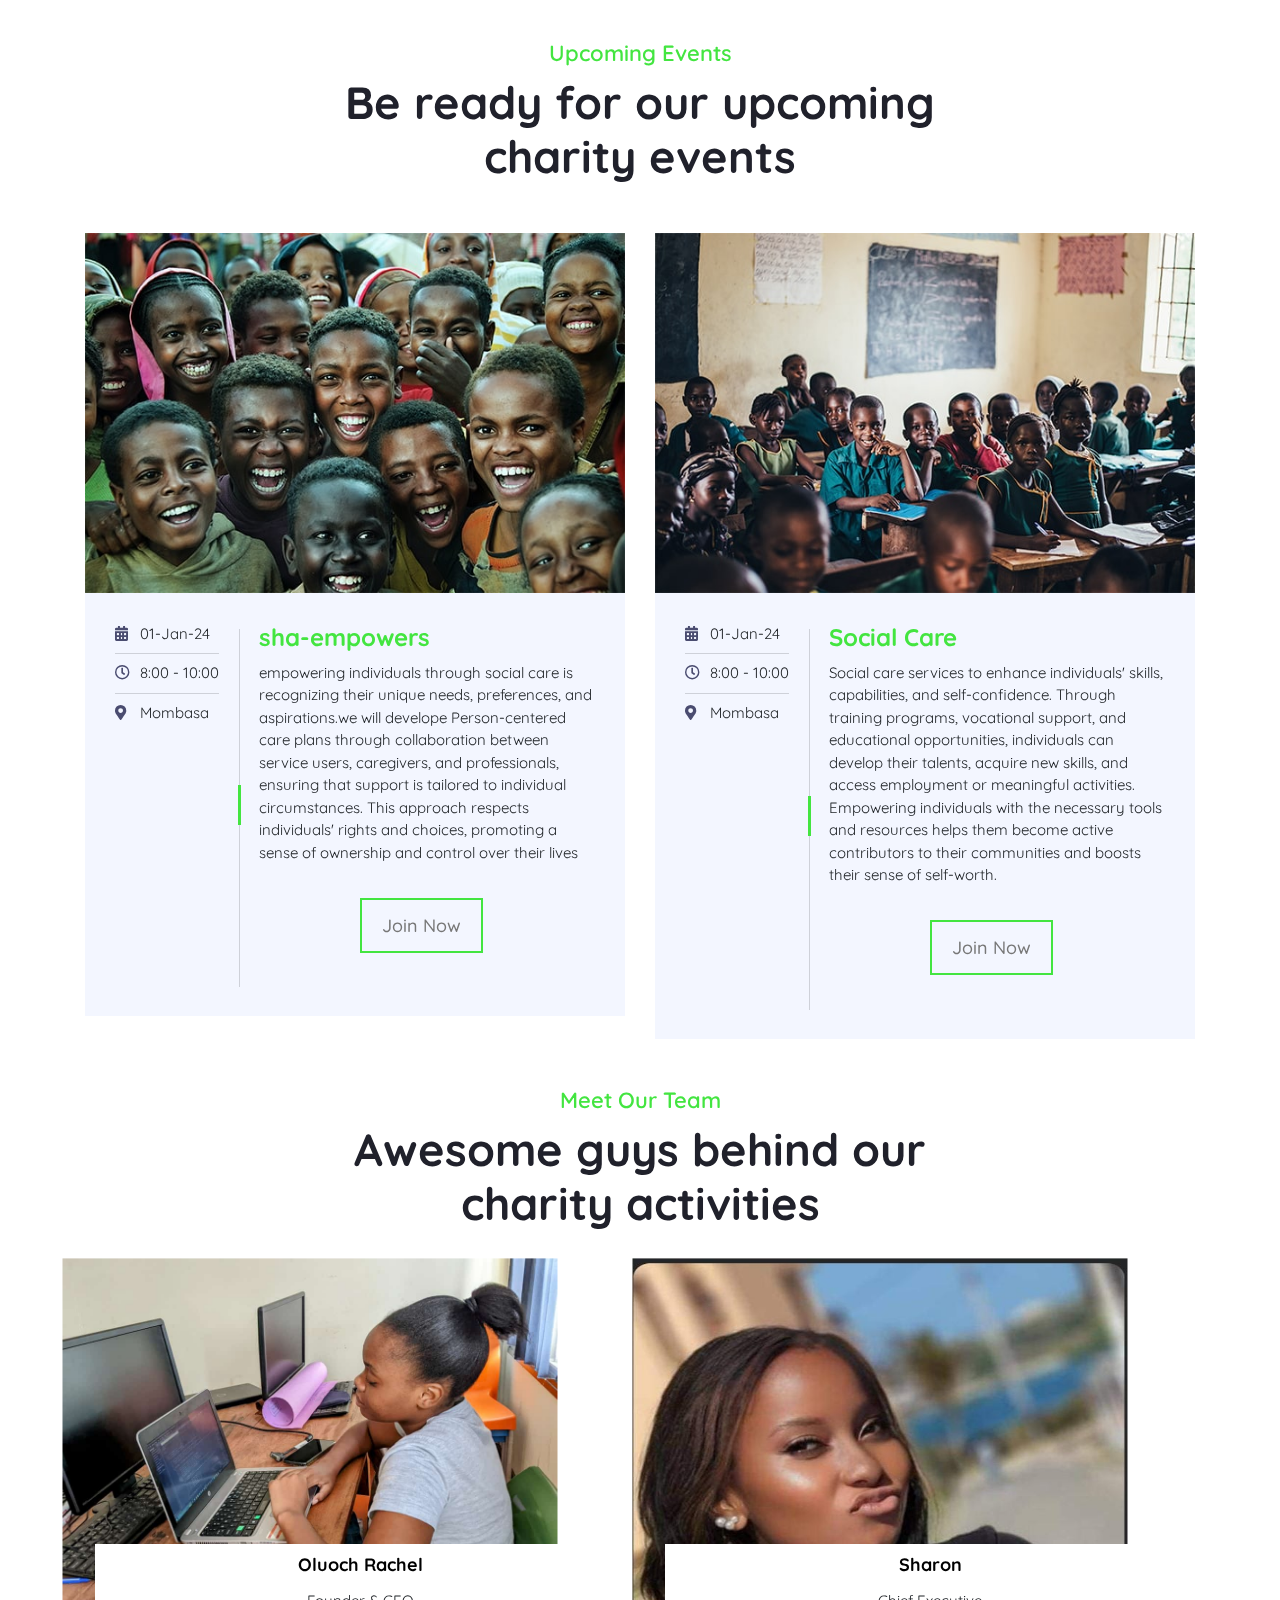
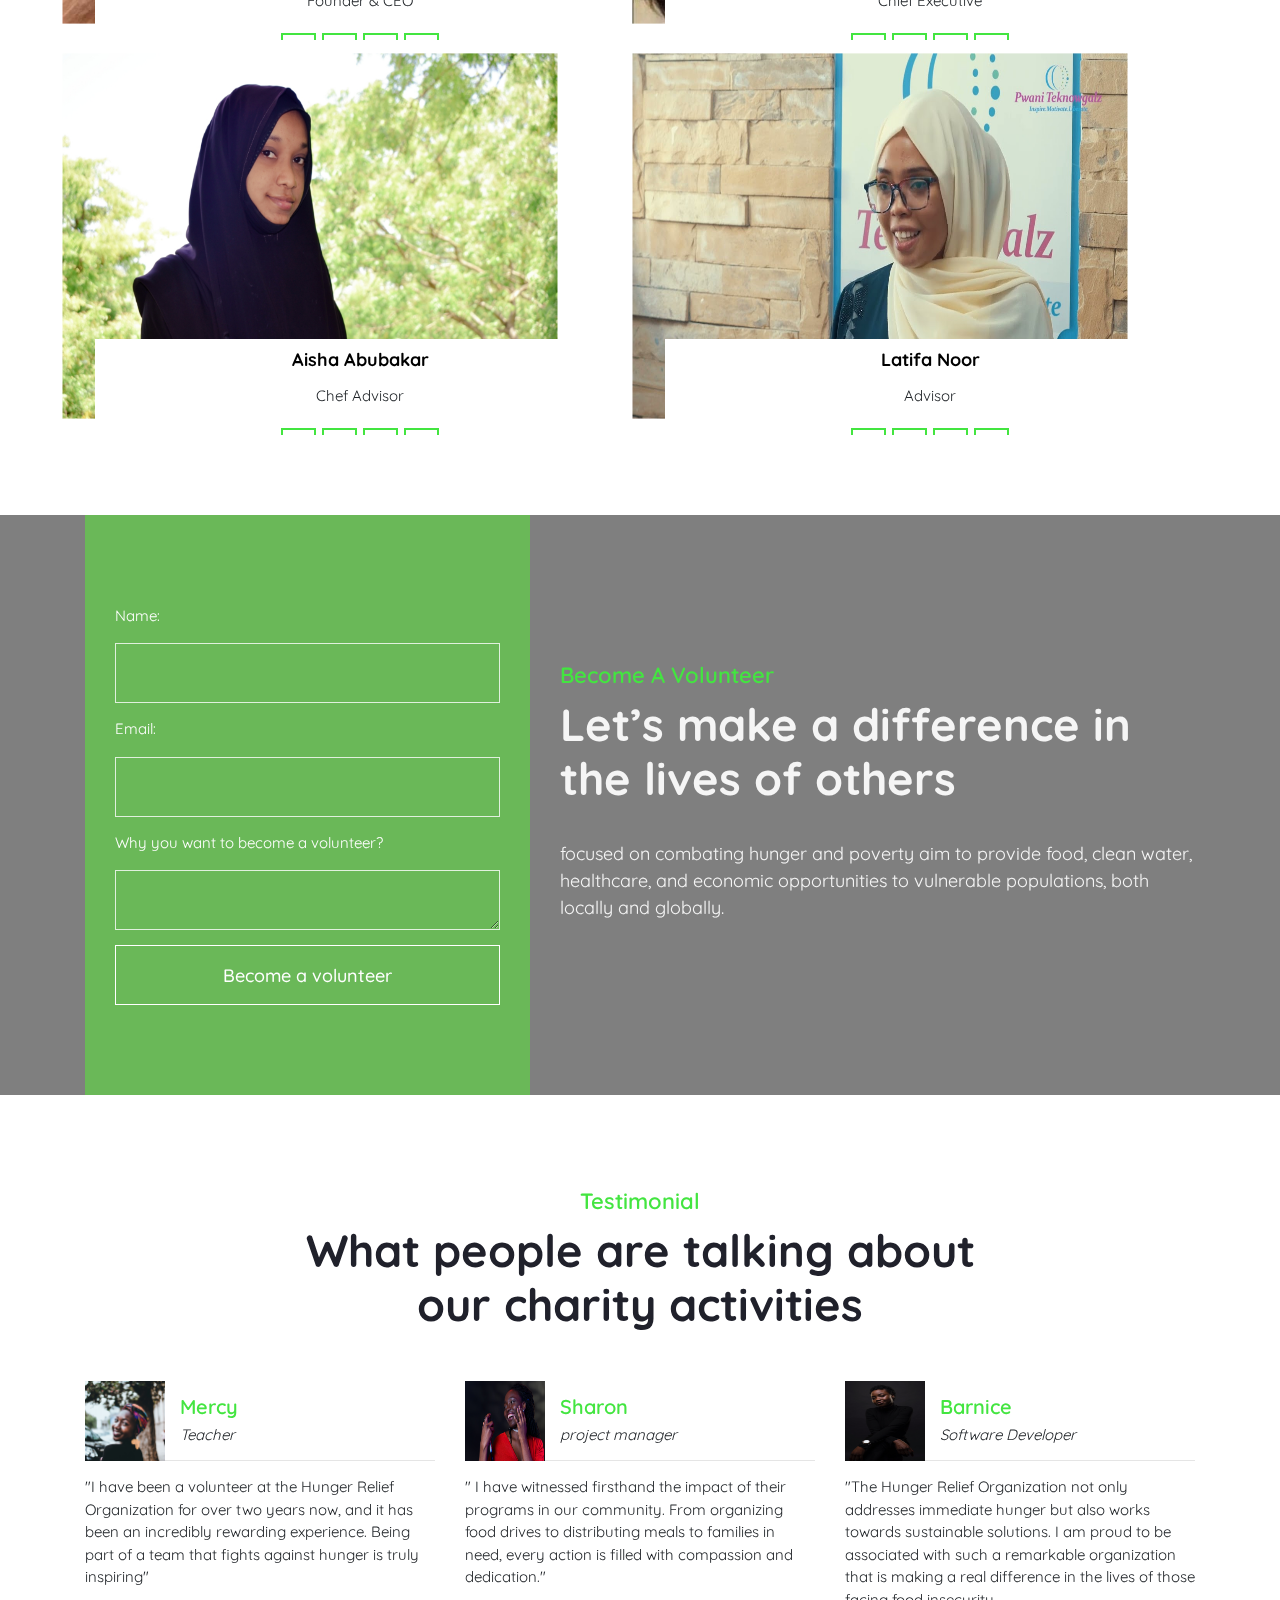
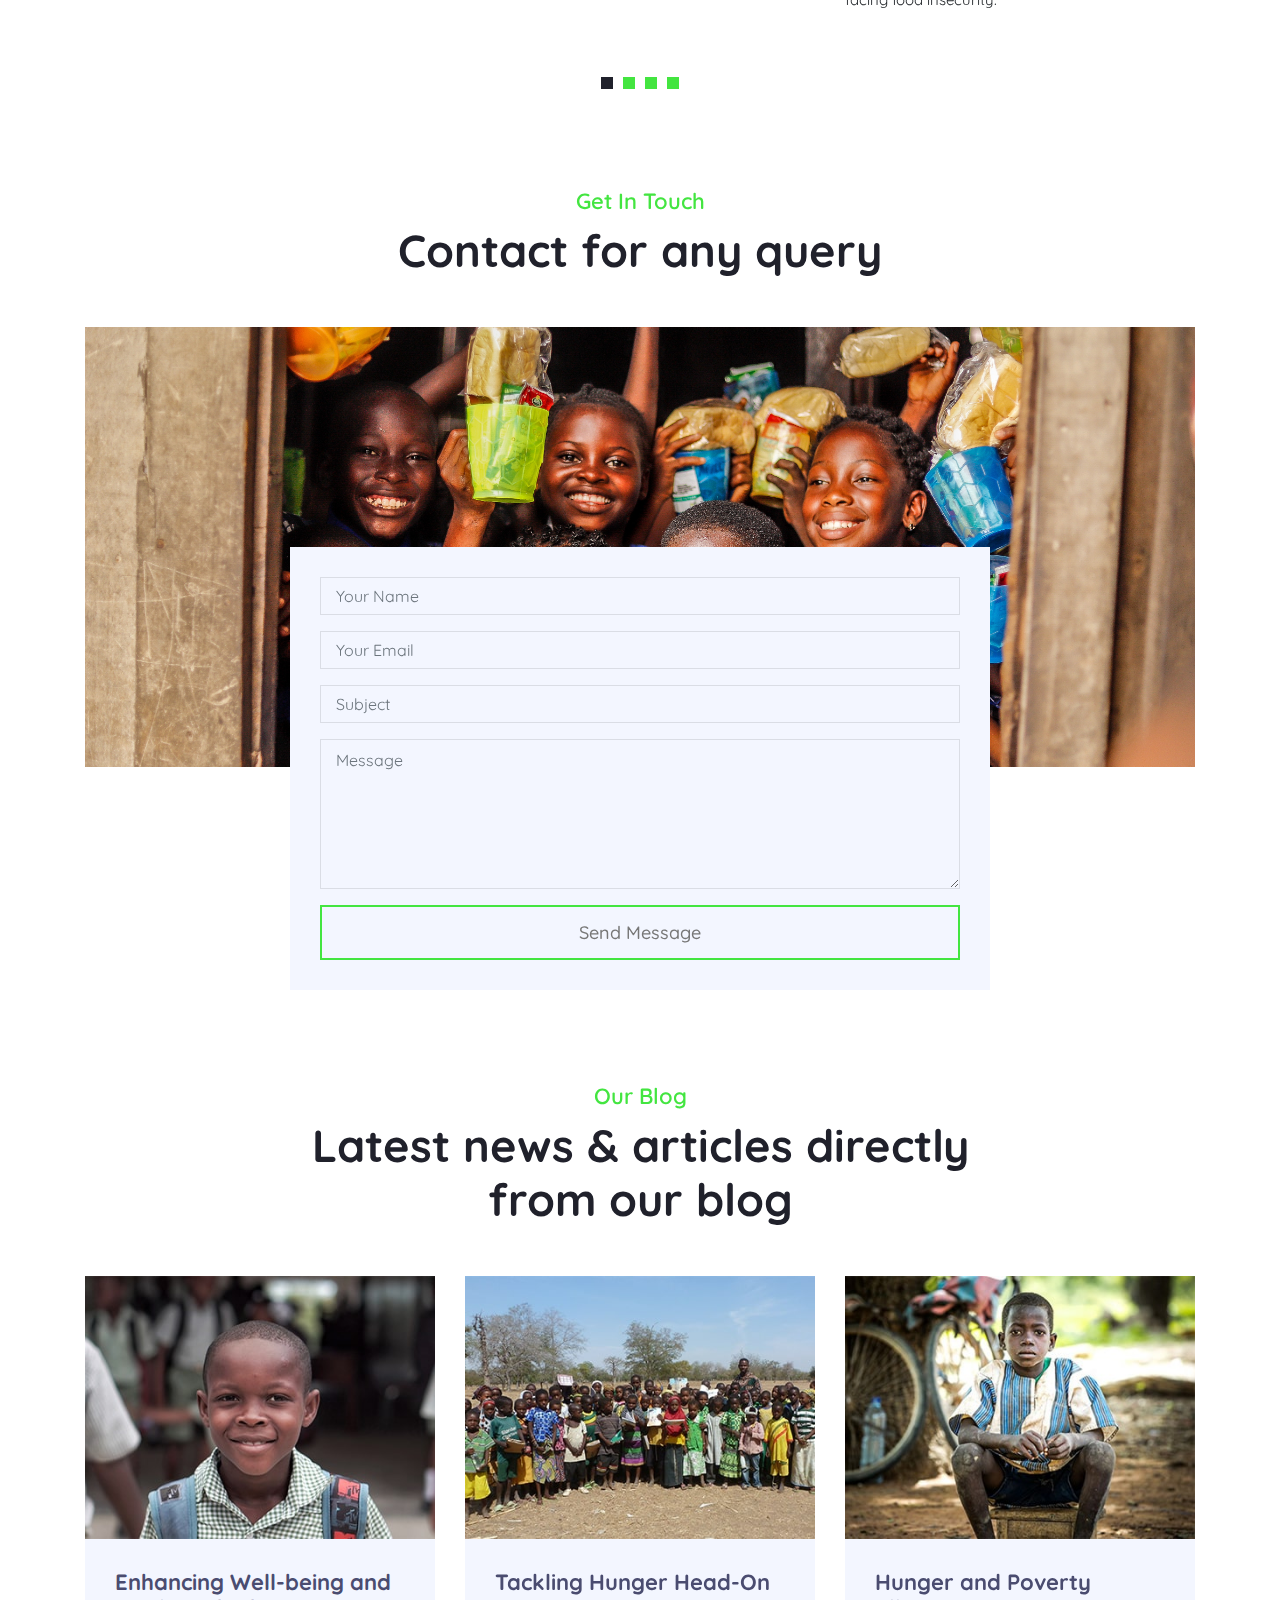
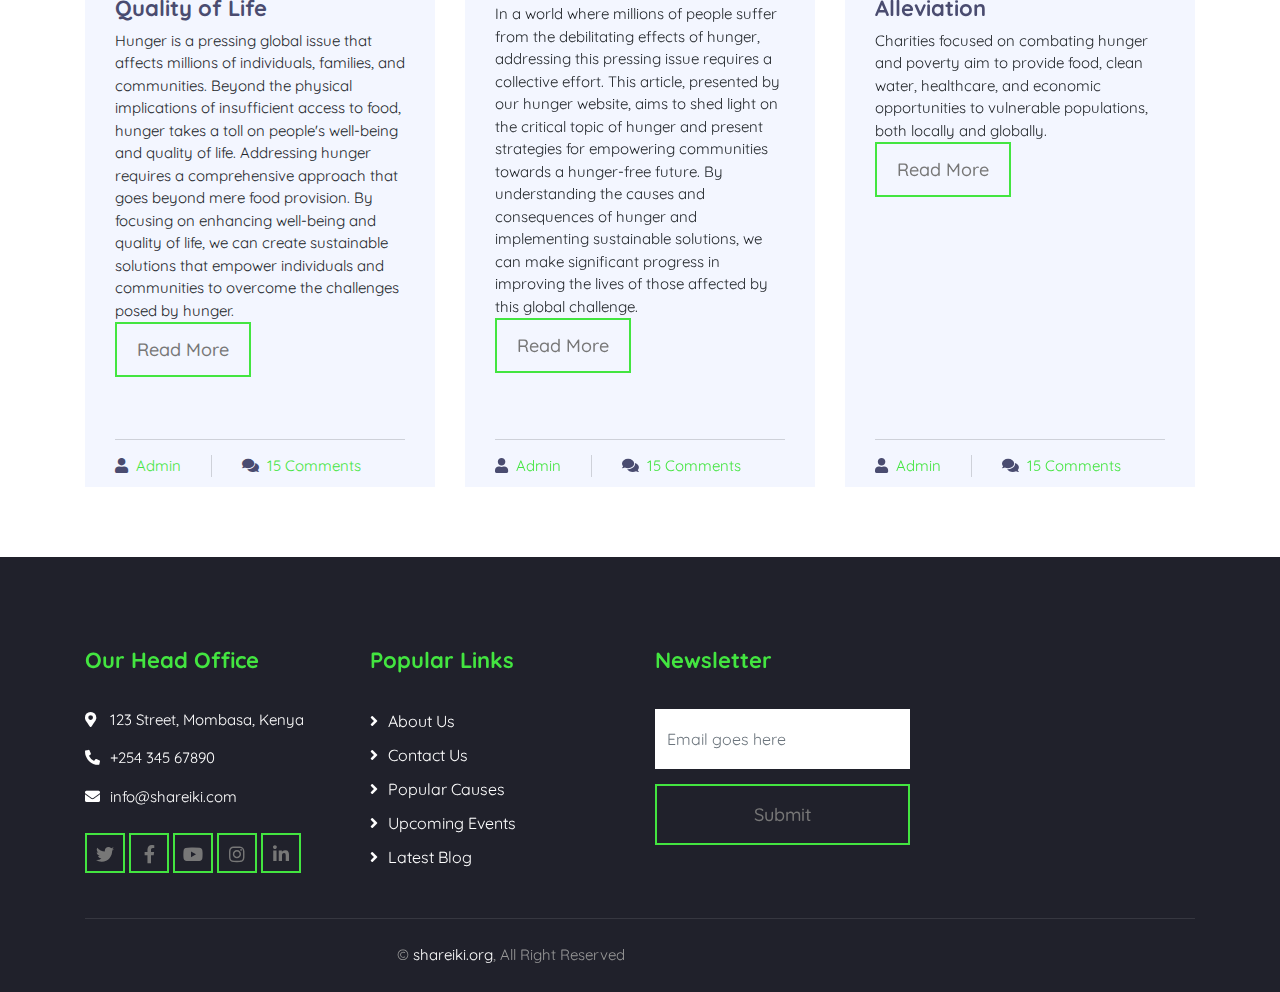
==== commit 0acfdc77: "edits" ====
--- a/index.html
+++ b/index.html
@@ -537,6 +537,7 @@
 
 
         <!-- Team Start -->
+        <section>
         <div class="team">
             <div class="container">
                 <div class="section-header text-center">
@@ -544,7 +545,7 @@
                     <h2>Awesome guys behind our charity activities</h2>
                 </div>
                 <div class="row">
-                    <div class="col-lg-3 col-md-6">
+                    <div class="col-lg-6 col-md-6">
                         <div class="team-item">
                             <div class="team-img">
                                 <img src="img/recky.jpg" alt="Team Image">
@@ -561,7 +562,8 @@
                             </div>
                         </div>
                     </div>
-                    <div class="col-lg-3 col-md-6">
+                    <br>
+                    <div class="col-lg-6 col-md-6">
                         <div class="team-item">
                             <div class="team-img">
                                 <img src="img/sharon.jpg" alt="Team Image">
@@ -578,7 +580,8 @@
                             </div>
                         </div>
                     </div>
-                    <div class="col-lg-3 col-md-6">
+                    <br>
+                    <div class="col-lg-6 col-md-6">
                         <div class="team-item">
                             <div class="team-img">
                                 <img src="img/team-3.jpg" alt="Team Image">
@@ -595,7 +598,8 @@
                             </div>
                         </div>
                     </div>
-                    <div class="col-lg-3 col-md-6">
+                    <br>
+                    <div class="col-lg-6 col-md-6">
                         <div class="team-item">
                             <div class="team-img">
                                 <img src="img/team-4.jpg" alt="Team Image">
@@ -615,6 +619,7 @@
                 </div>
             </div>
         </div>
+    </section>
         <!-- Team End -->
         
         
--- a/css/style.css
+++ b/css/style.css
@@ -225,6 +225,16 @@
     color: #ffffff;
     background: #F43e540;
 }
+.team{
+    margin: 0px auto;
+}
+.team .container .team-img img{
+    width: 250%;
+    display: flex;
+    padding-bottom: 100px;
+    height: 120%;
+    justify-items: space-between;
+}
 @media (min-width: 3400px){
     body html{
         box-sizing: border-box;
@@ -1121,12 +1131,11 @@
 
 .team .team-img {
     position: relative;
-    width: 18vmin;
+    width: 20vmin;
     height: 40vmin;
 }
 
 .team .team-img img {
-    width: 170%;
     height: 100%;
     transform: scale(1.1);
     margin-bottom: -15px;
@@ -1139,11 +1148,11 @@
 
 .team .team-text {
     position: absolute;
-    width: calc(100% - 40px);
+    width: calc(100% - 10px);
     height: 96px;
     bottom: 0;
-    left: 20px;
-    padding: 22px 0;
+    left: 10px;
+    padding: 10px;
     text-align: center;
     background: #ffffff;
     transition: .3s;
@@ -1170,7 +1179,7 @@
     width: 35px;
     height: 35px;
     margin: 0 3px;
-    padding: 5px 0;
+    padding: 5px;
     text-align: center;
     font-size: 14px;
     color: #4a4c70;
@@ -1184,7 +1193,7 @@
 }
 
 .team .team-item:hover .team-text {
-    height: 160px;
+    height: 180px;
 }
 
 
@@ -1471,20 +1480,21 @@
     }
 
     .team{
-        margin: 0 auto;
-        justify-content: center;
-    }
-
-    .team .team-img img {
+        border: 20px;
+       
+    }
+
+    /*.team .team-img img {
+        padding-bottom: 1px;
         align-items: center;
     width: 500px;
-    height: 500px;
+    height: 800px;
     transform: scale(1.1);
     transition: .3s;
-    margin-bottom: 50px;
-    display: relative;
+    display: block;
+    flex-wrap: wrap;
     justify-content: space-between;
-}
+}*/*/
 
 }
 
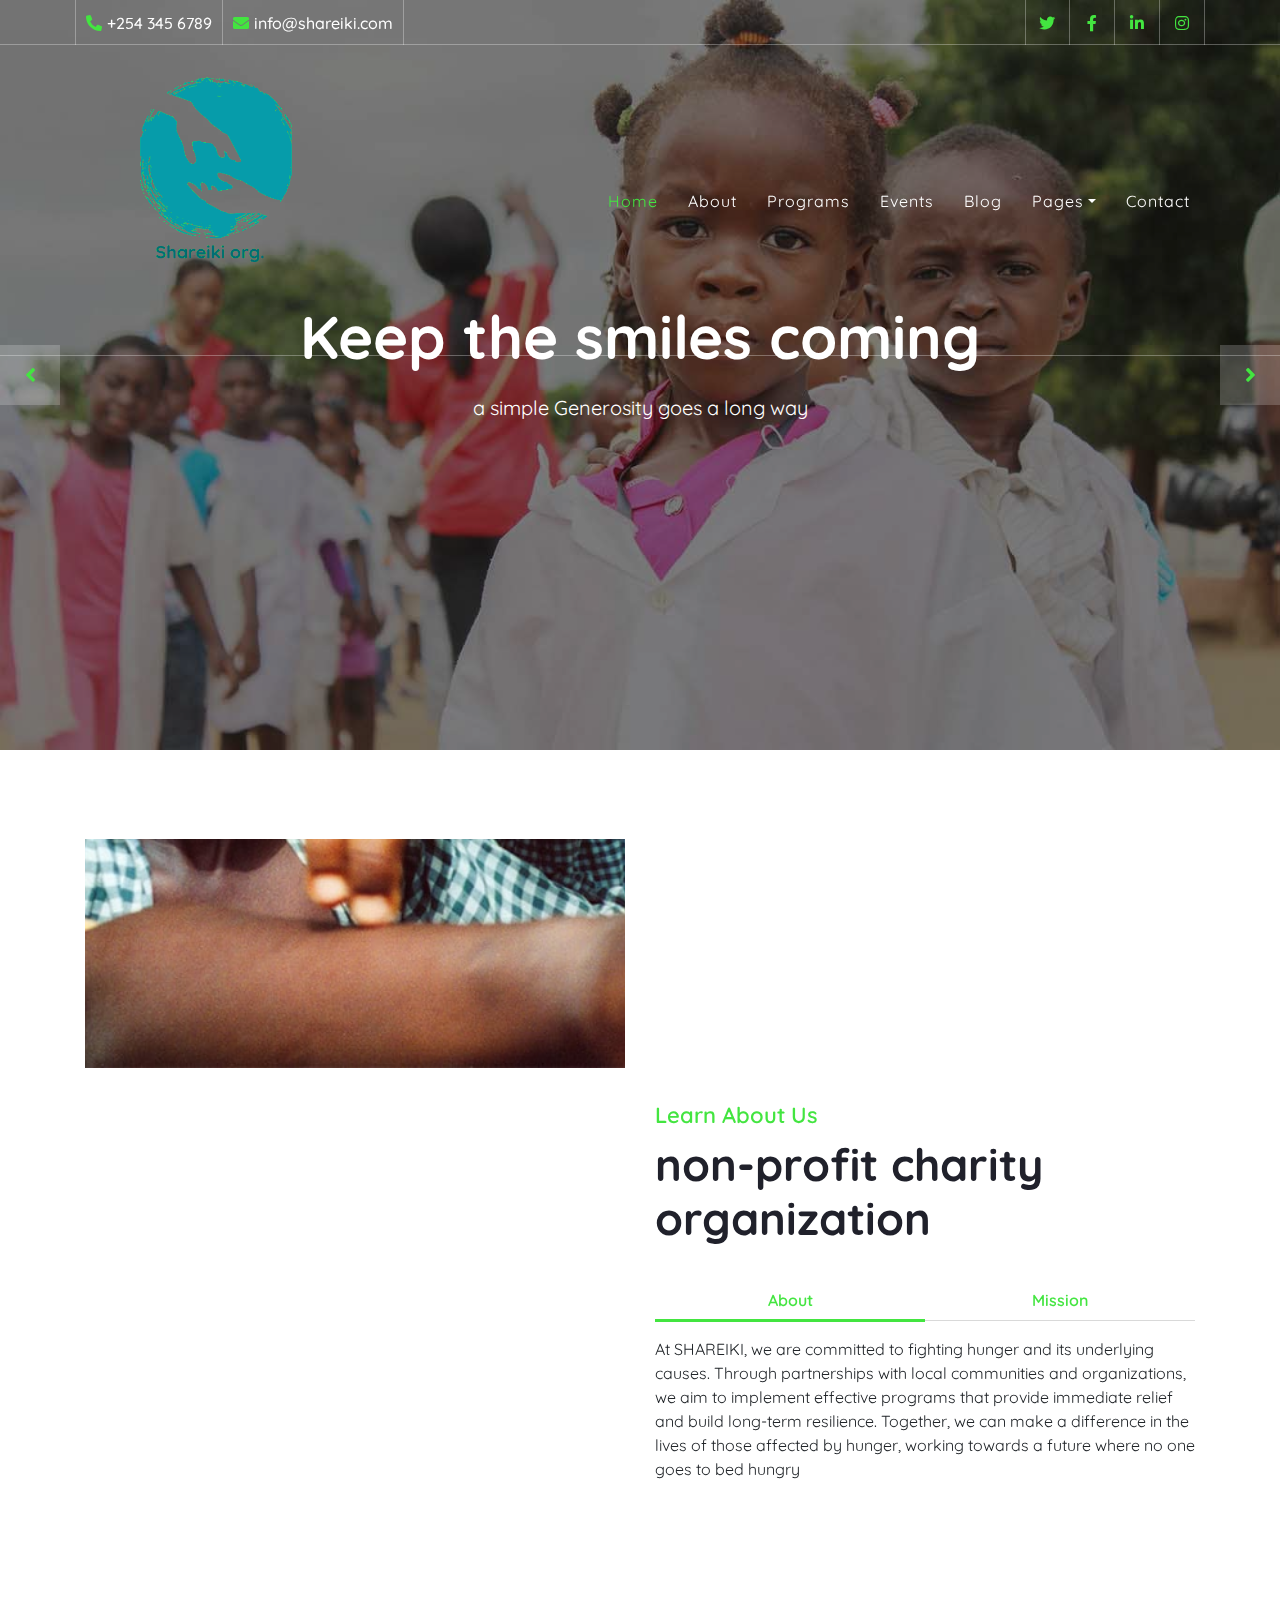
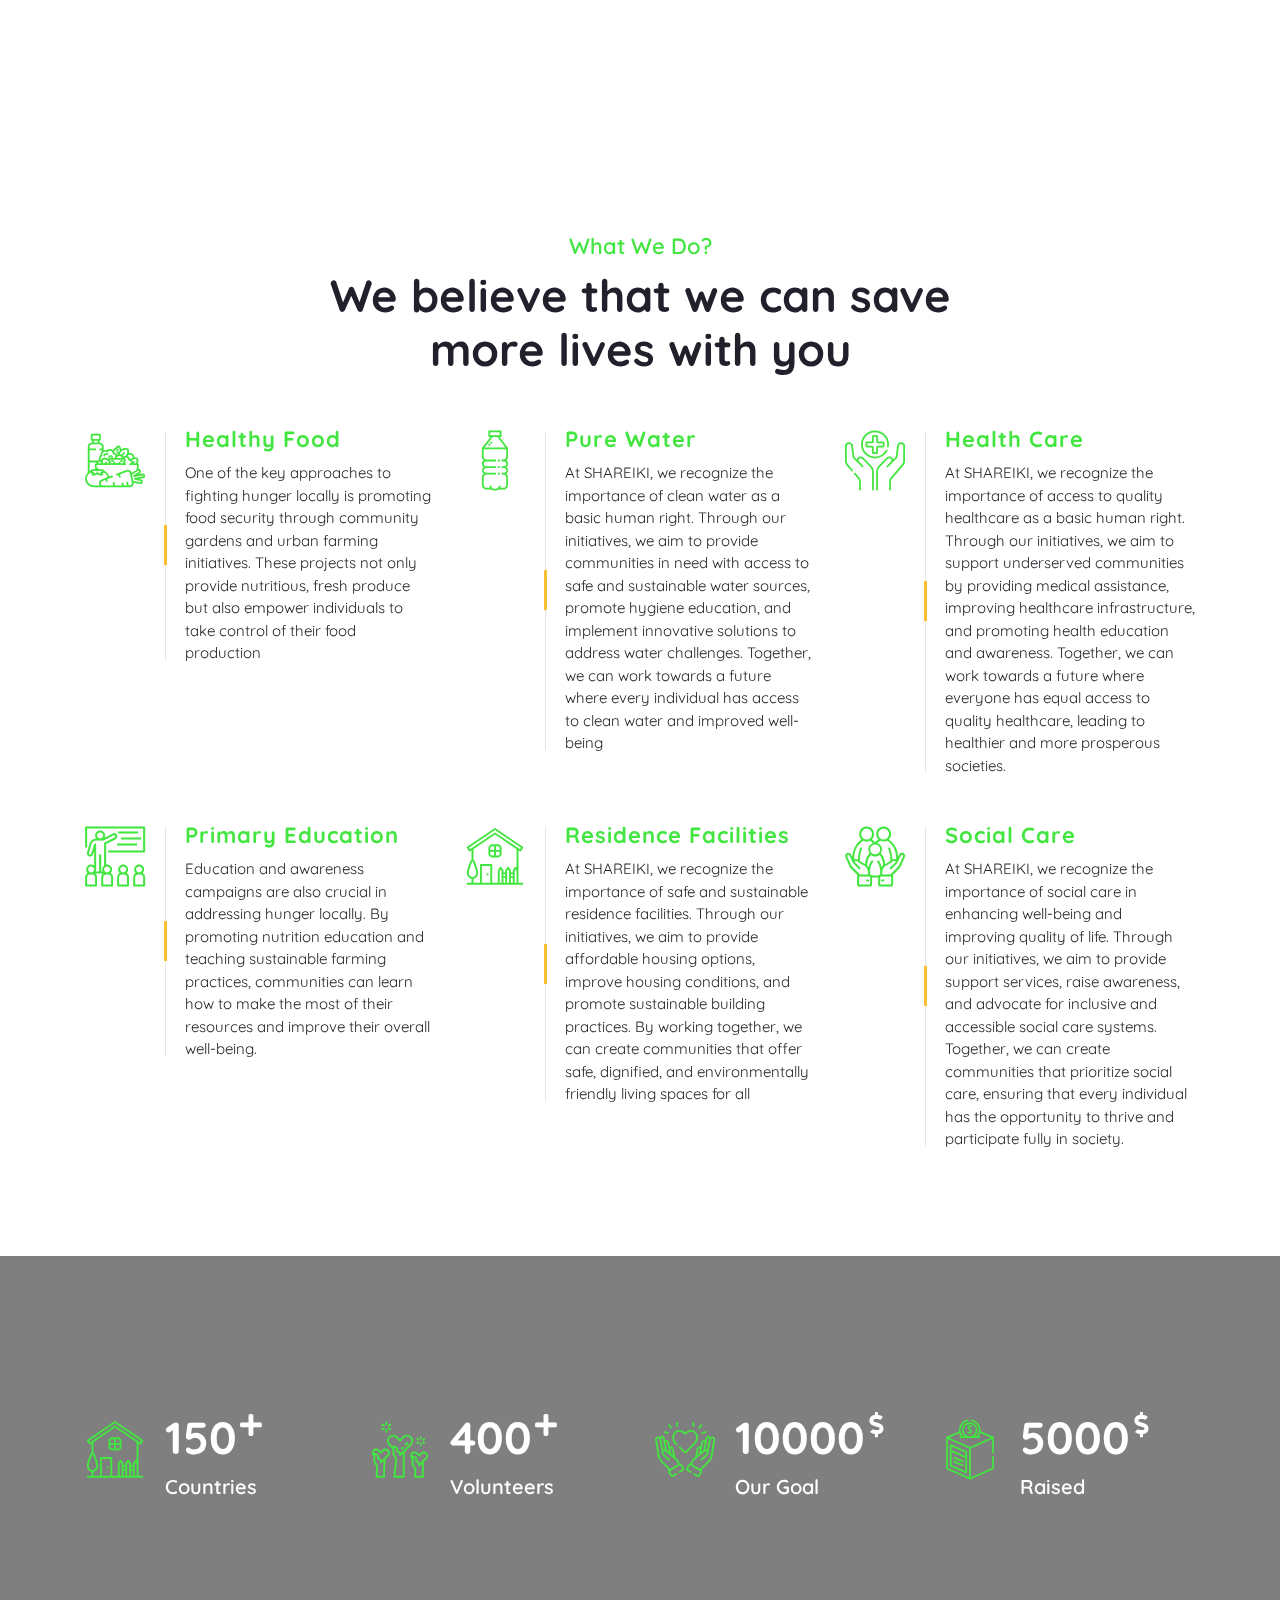
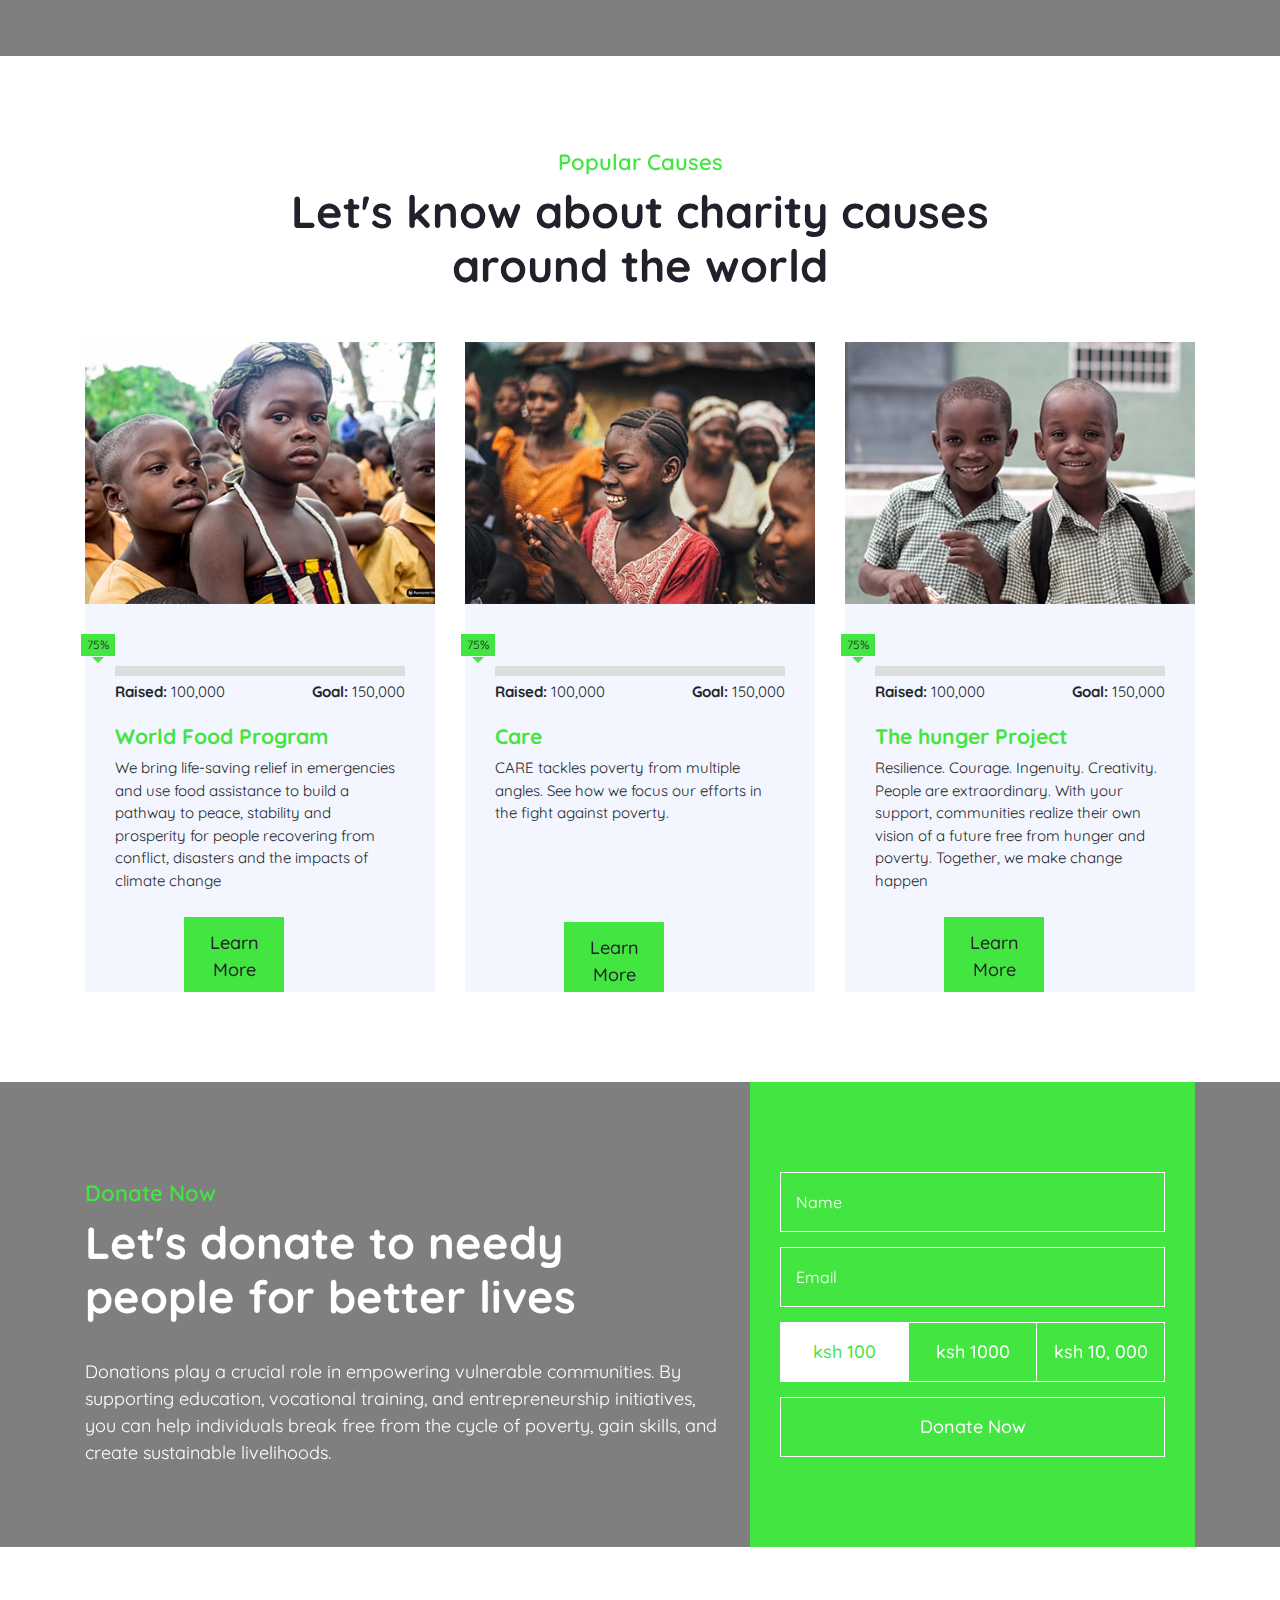
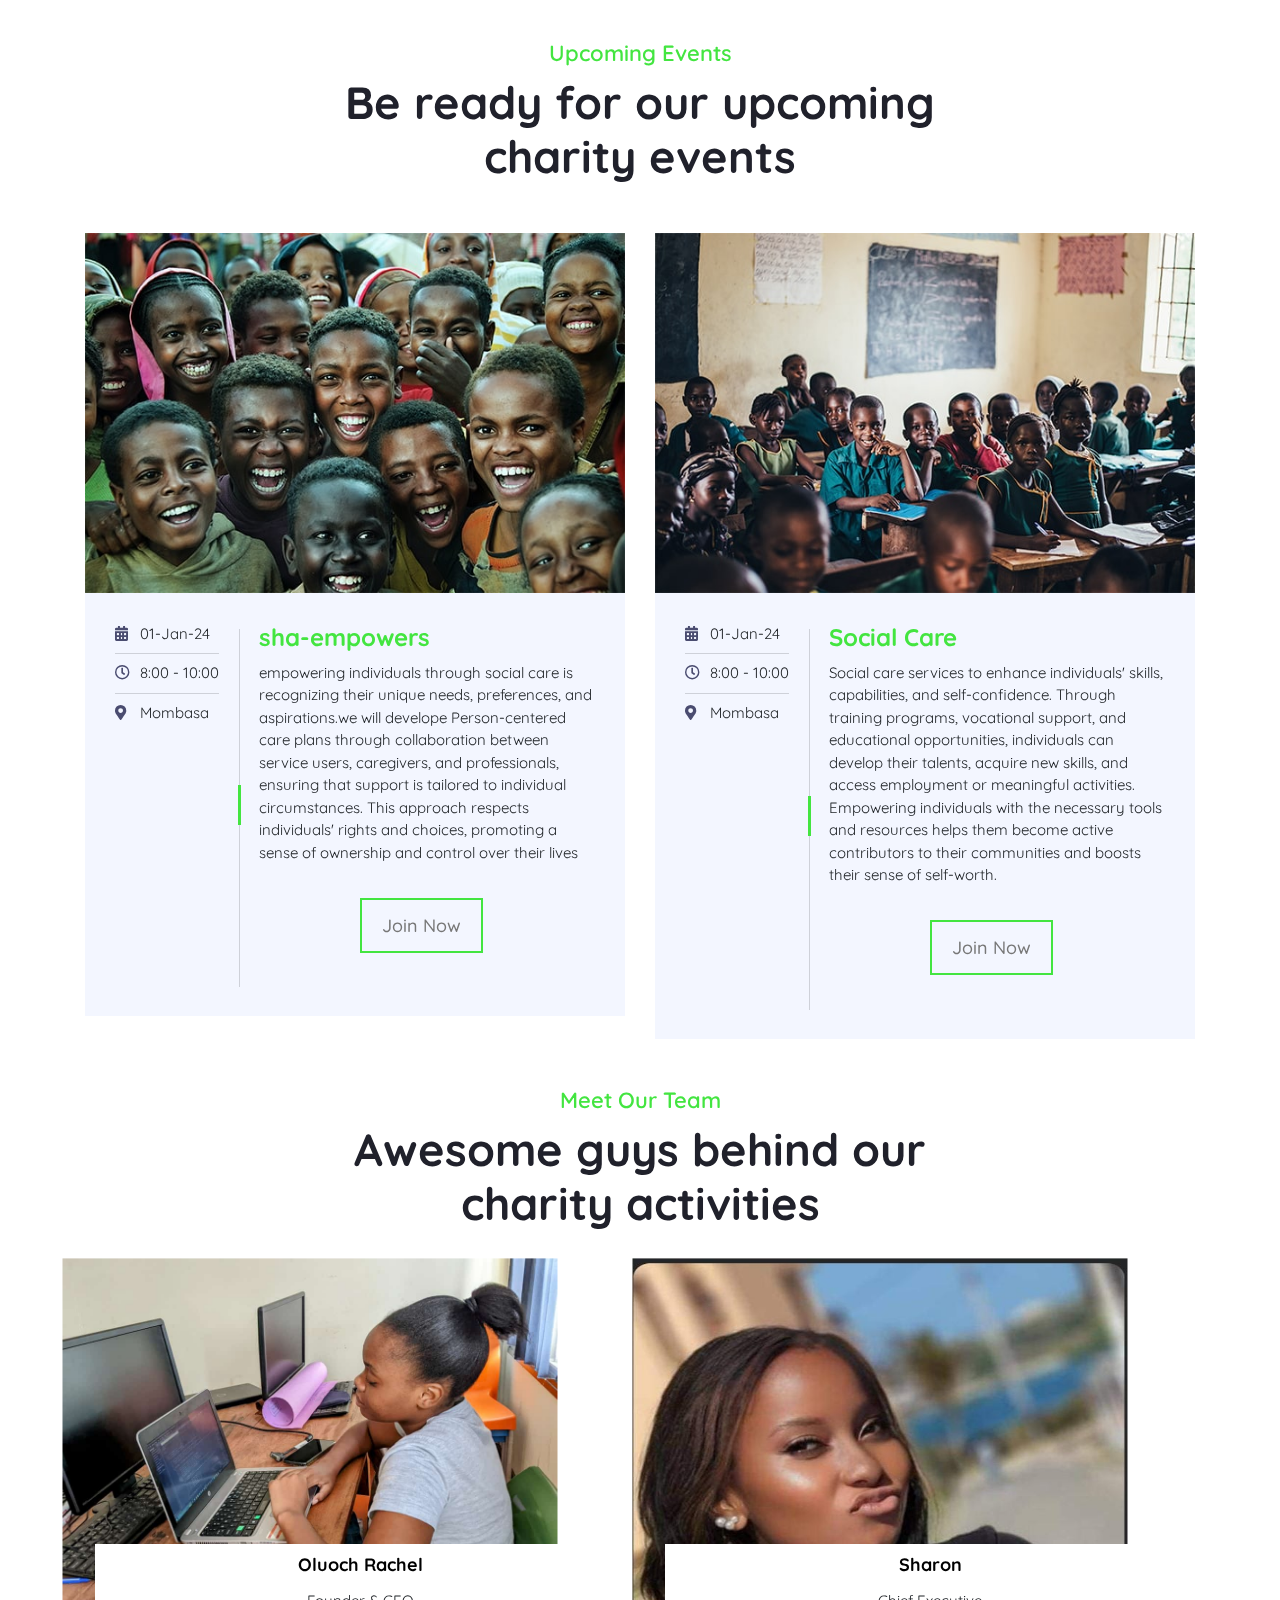
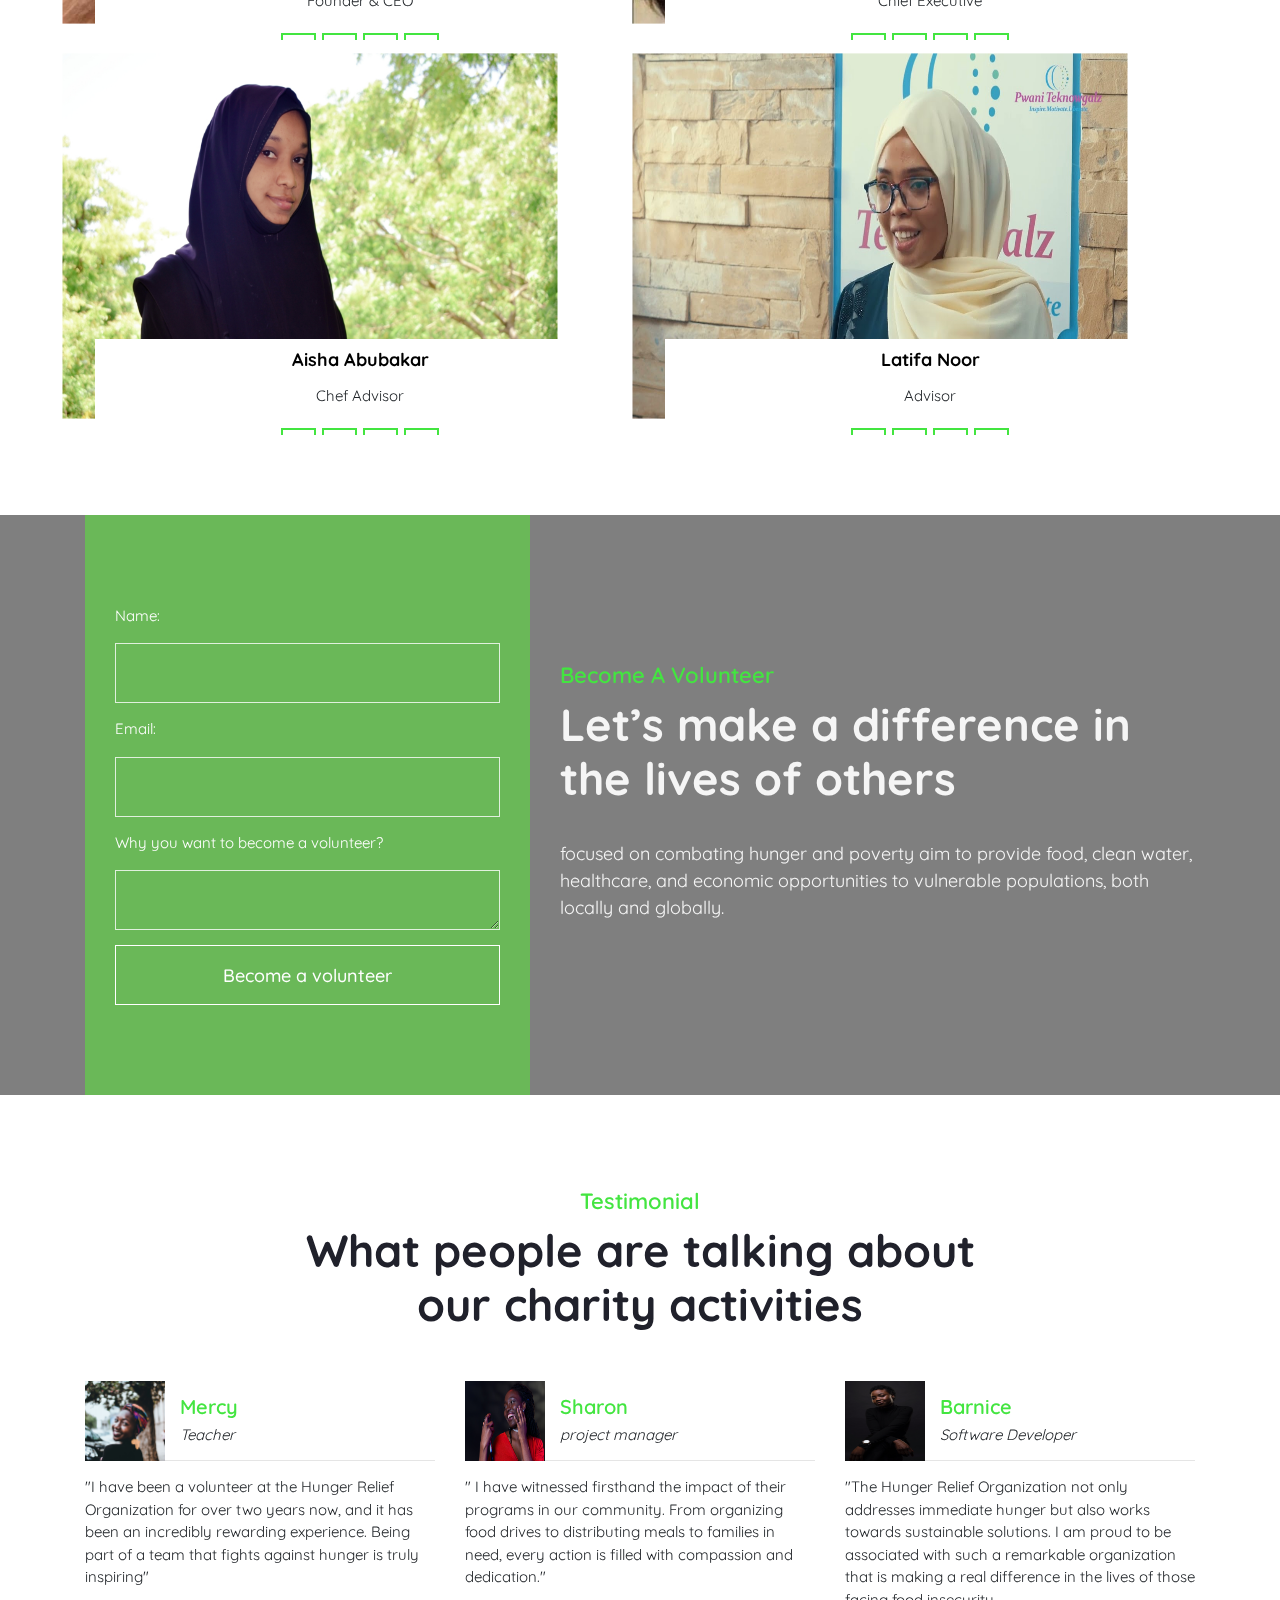
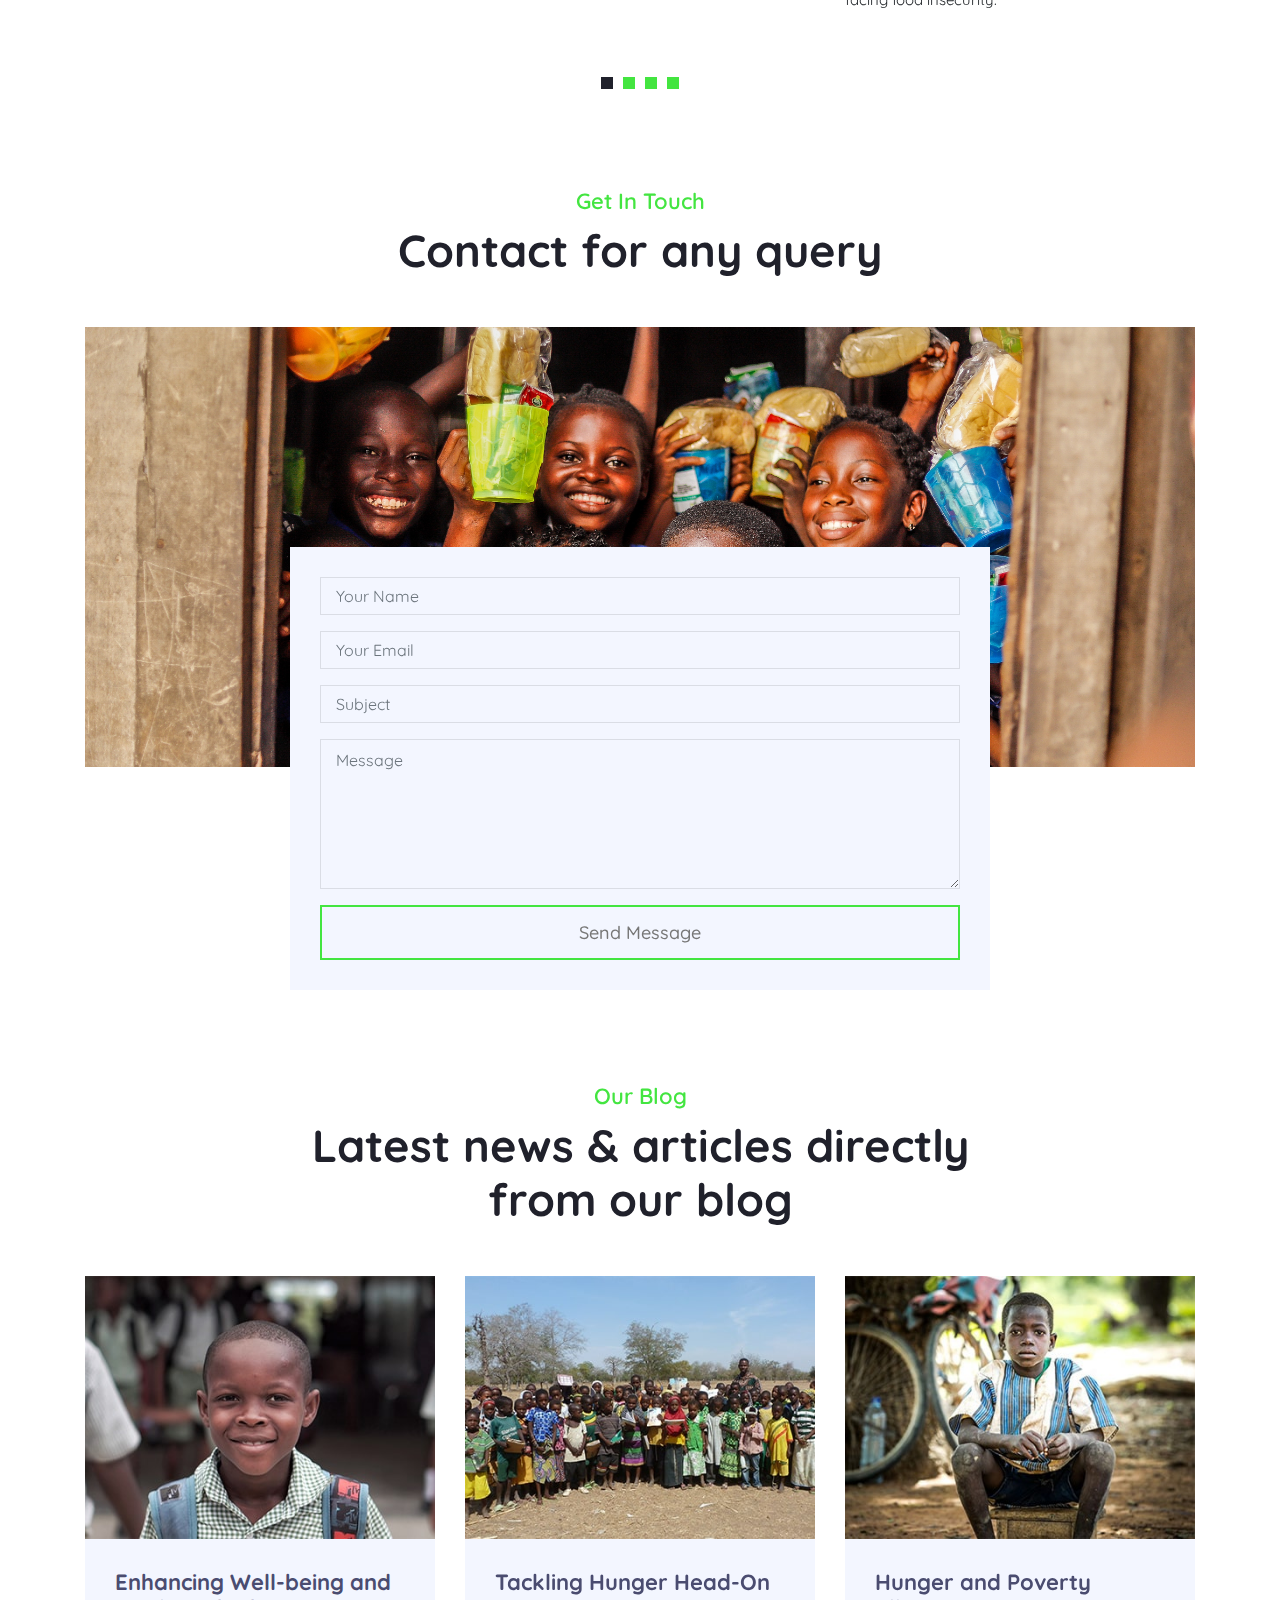
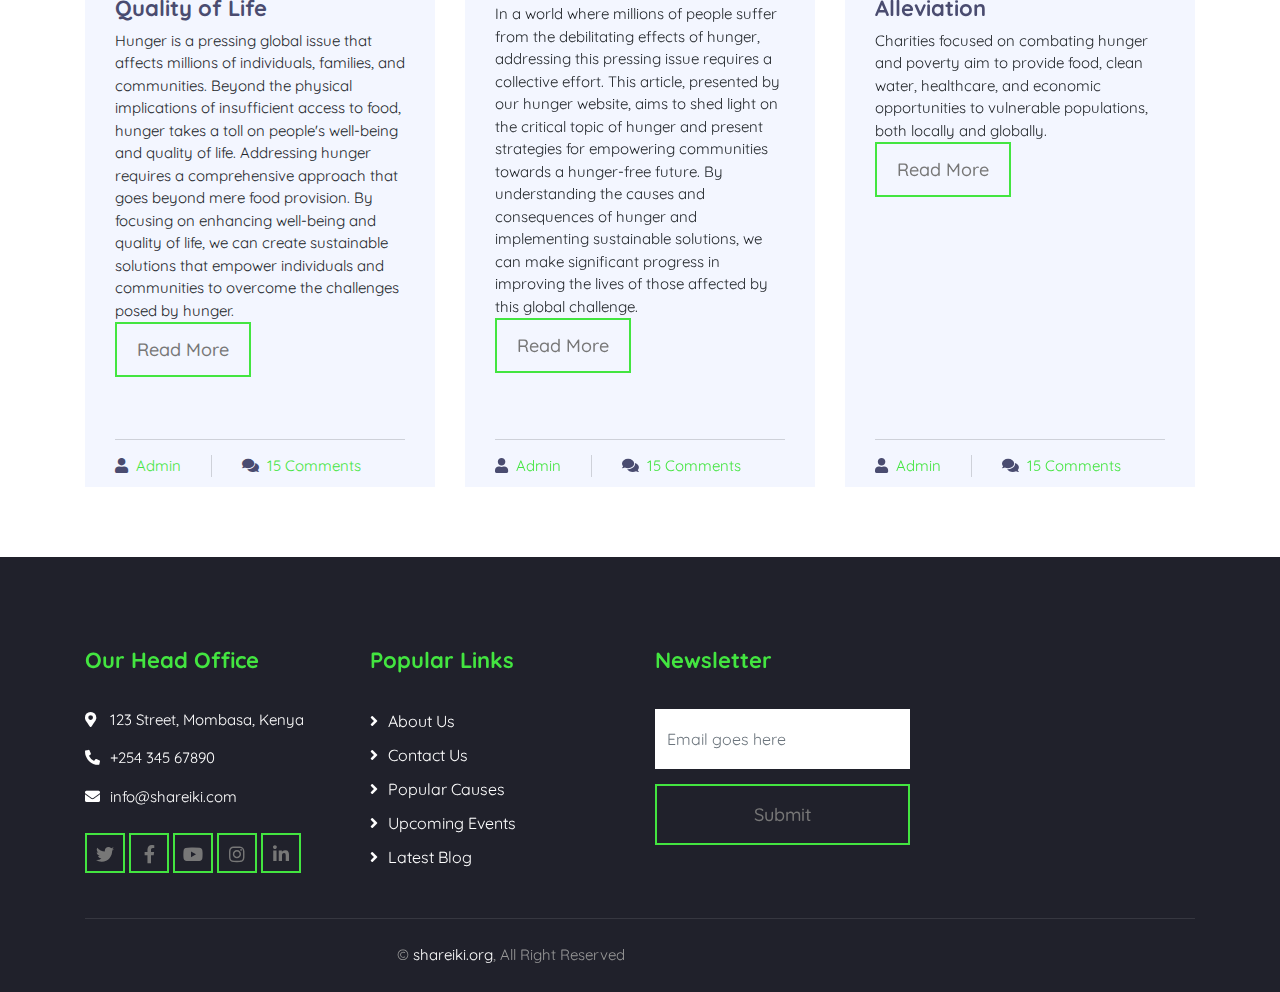
==== commit 434134dd: "edits" ====
--- a/index.html
+++ b/index.html
@@ -57,7 +57,7 @@
         <!-- Nav Bar Start -->
         <div class="navbar navbar-expand-lg bg-dark navbar-dark">
             <div class="container-fluid">
-                <a href="index.html" class="navbar-brand">Shareiki</a>
+                <a href="index.html"> <img class="logo" src="img/Shareiki org .png"></a>
                 <button type="button" class="navbar-toggler" data-toggle="collapse" data-target="#navbarCollapse">
                     <span class="navbar-toggler-icon"></span>
                 </button>
--- a/css/style.css
+++ b/css/style.css
@@ -294,6 +294,11 @@
     letter-spacing: 5px;
     text-transform: uppercase;
 }
+.navbar .logo{
+    height: 30vmin;
+    width: 30vmin;
+    align-items: center;
+}
 
 .navbar .navbar-brand img {
     max-width: 100%;
@@ -1666,6 +1671,9 @@
     margin: 0;
     padding: 0;
     list-style-type: none;
+}
+#contact-message{
+    ro
 }
 
 
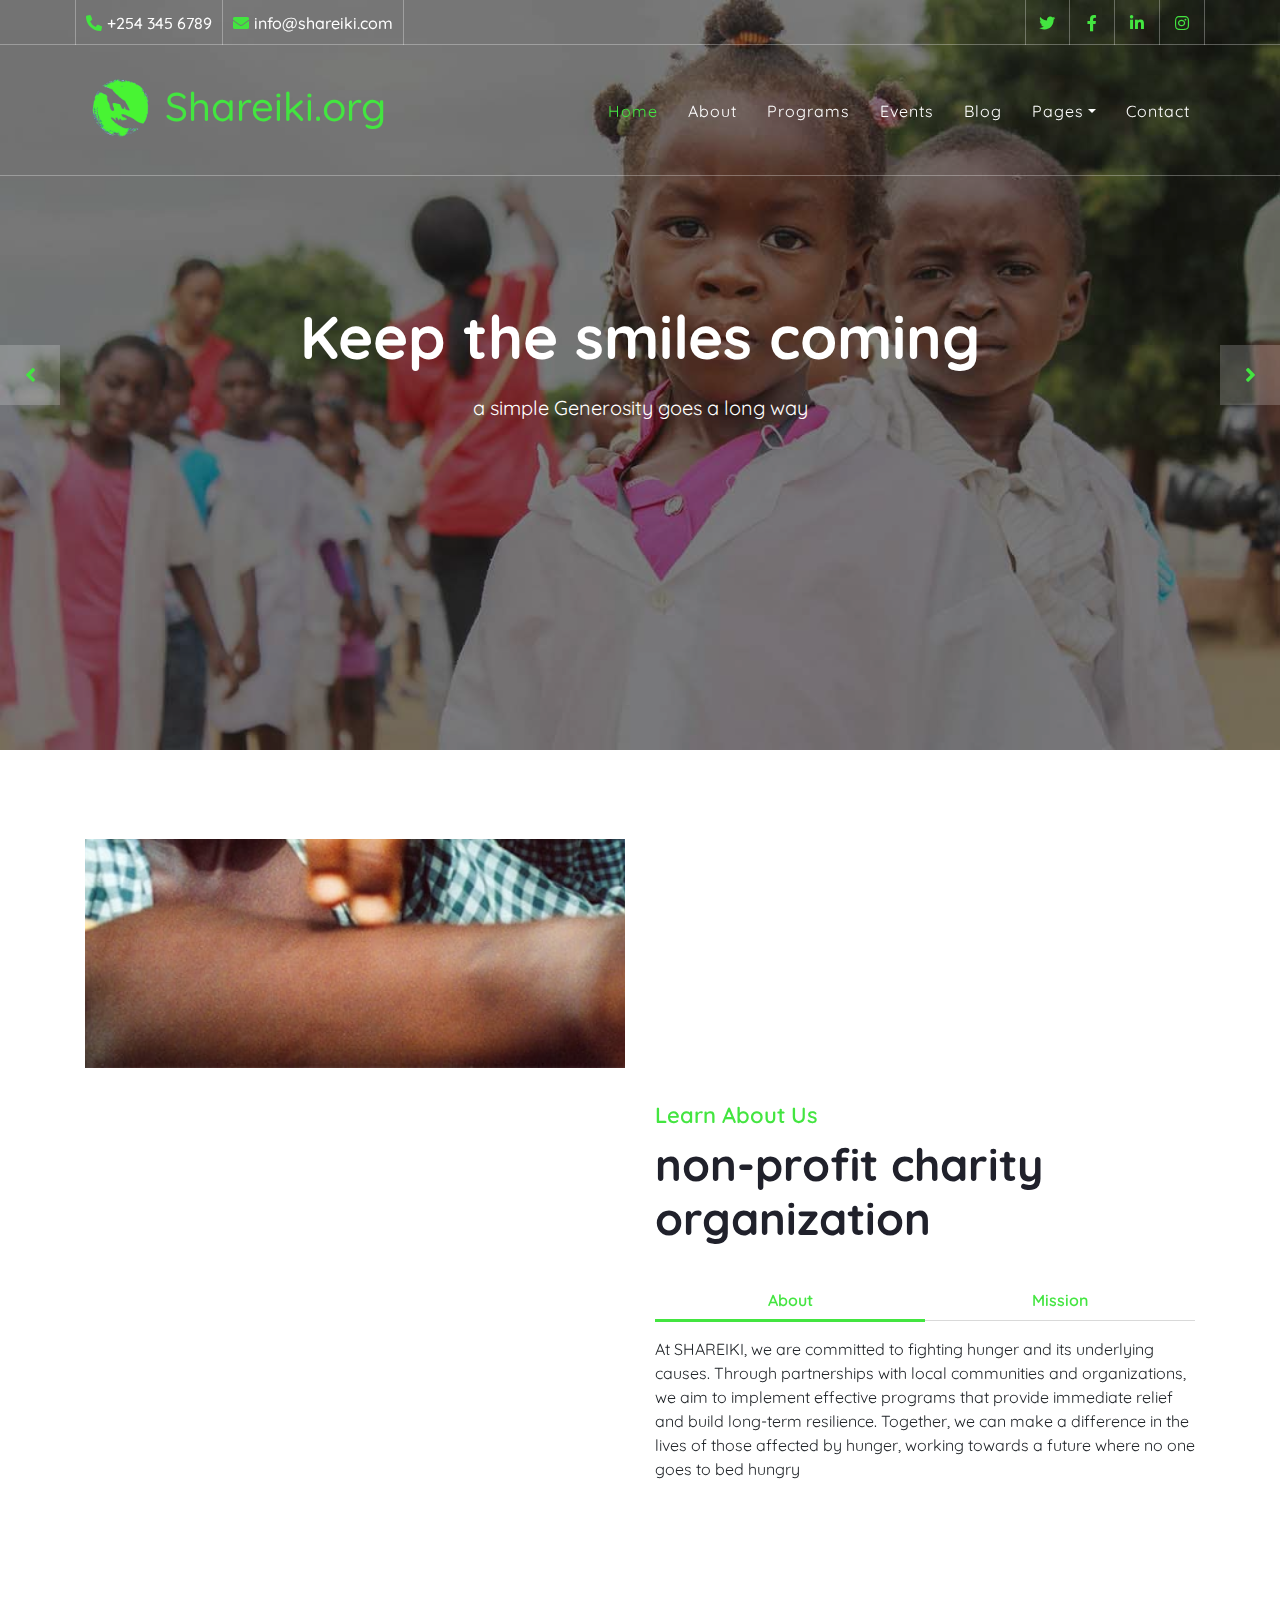
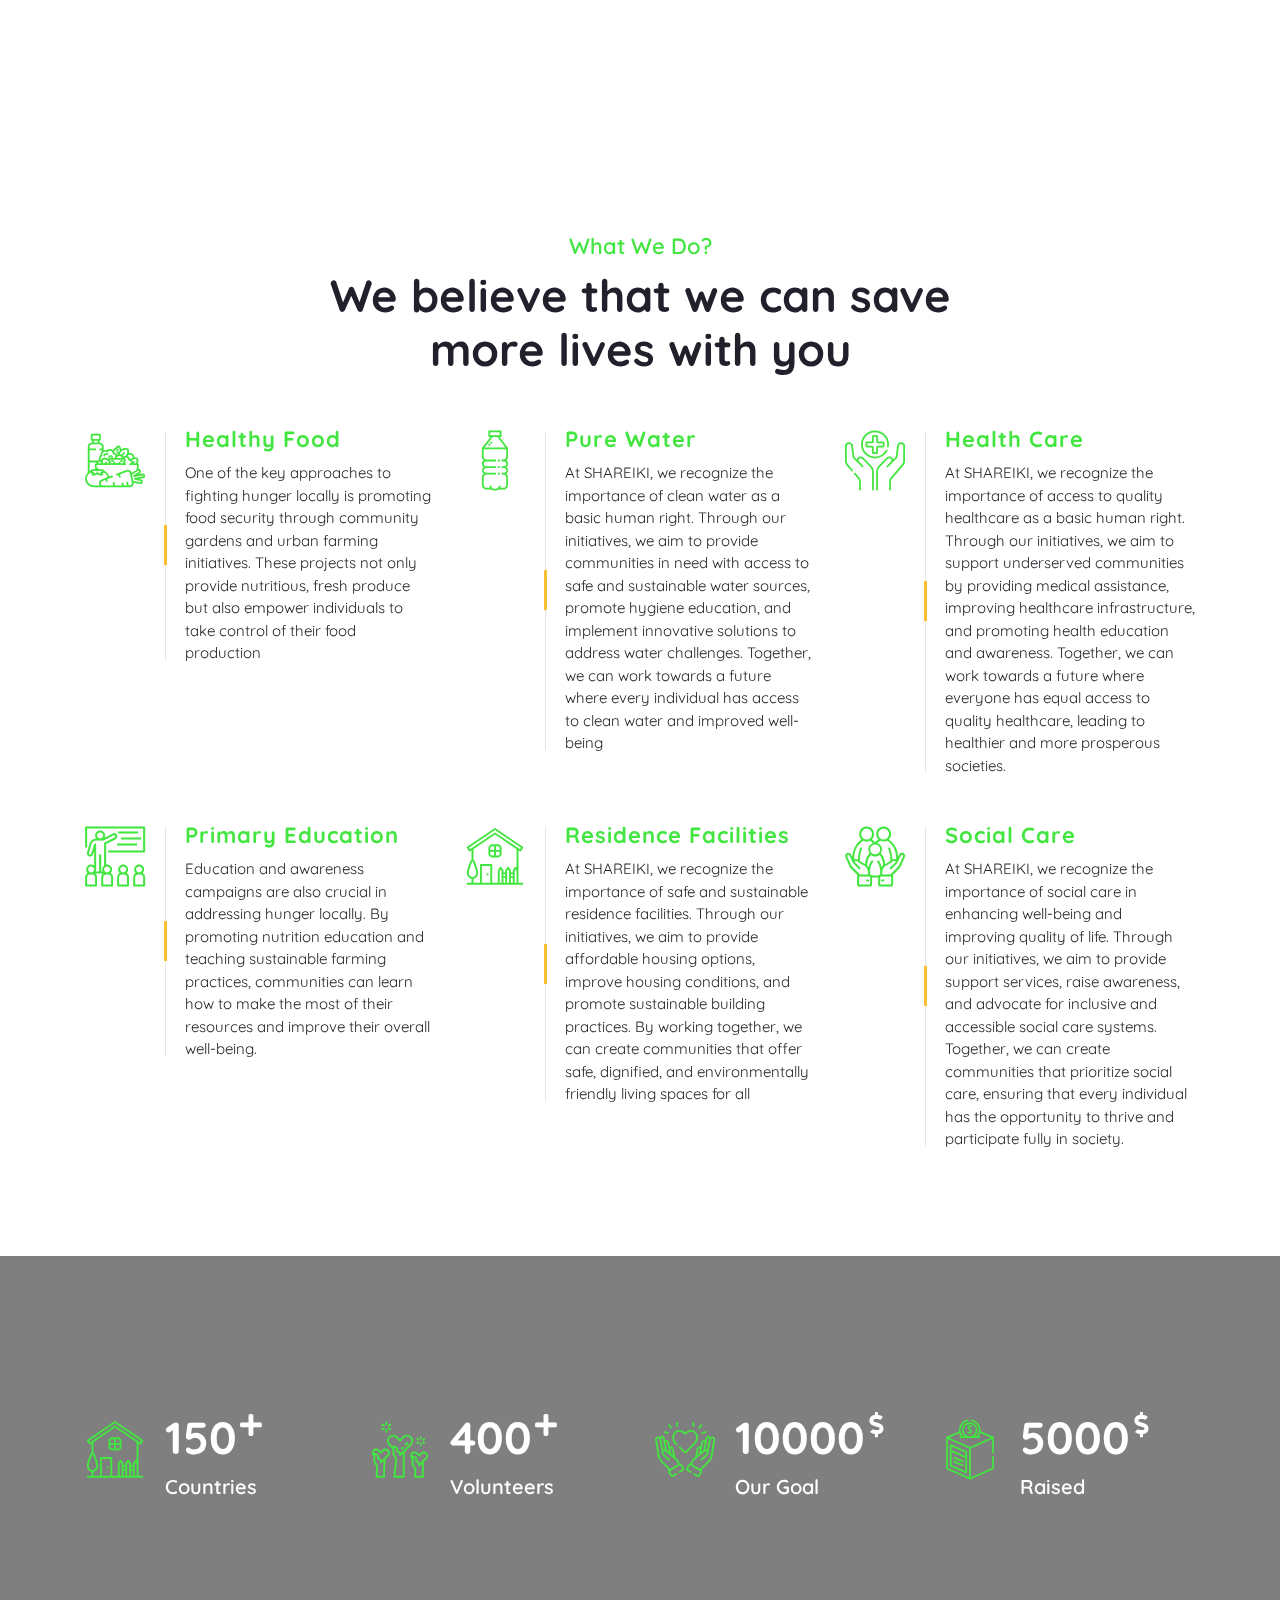
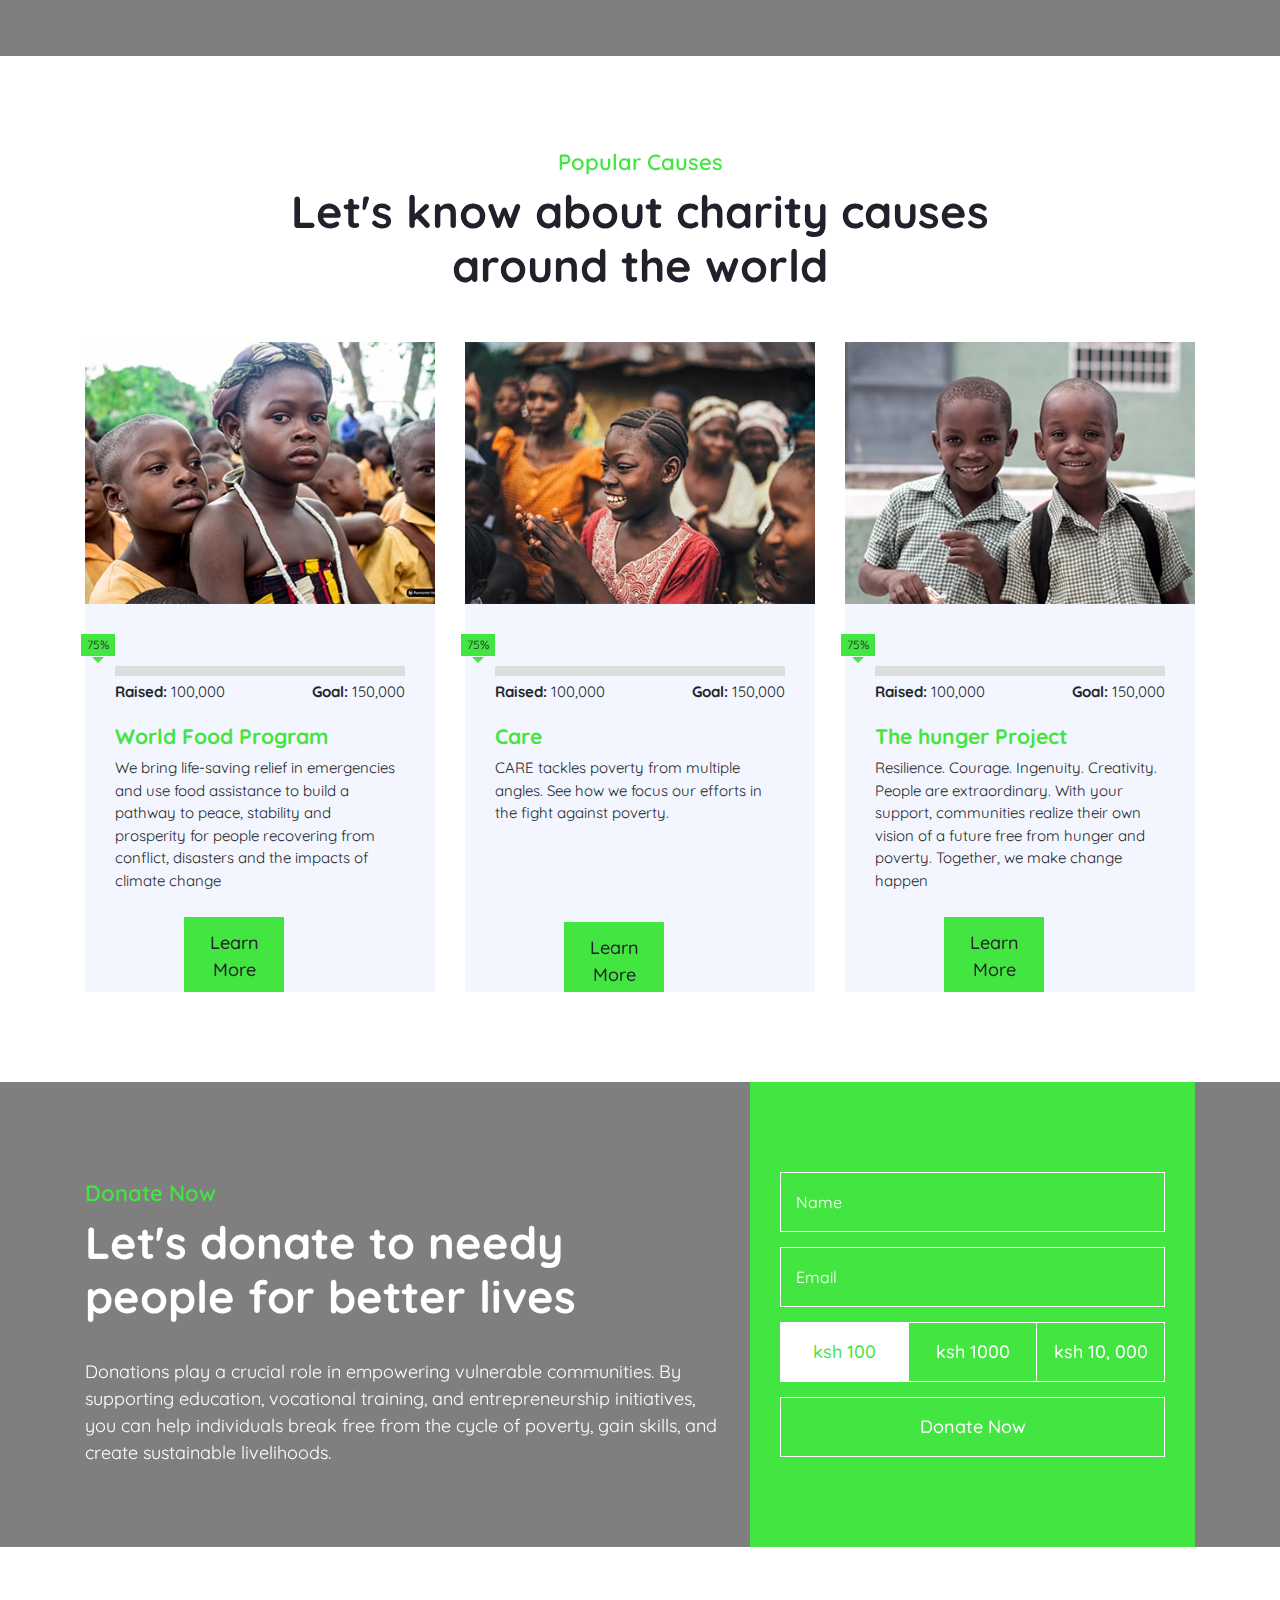
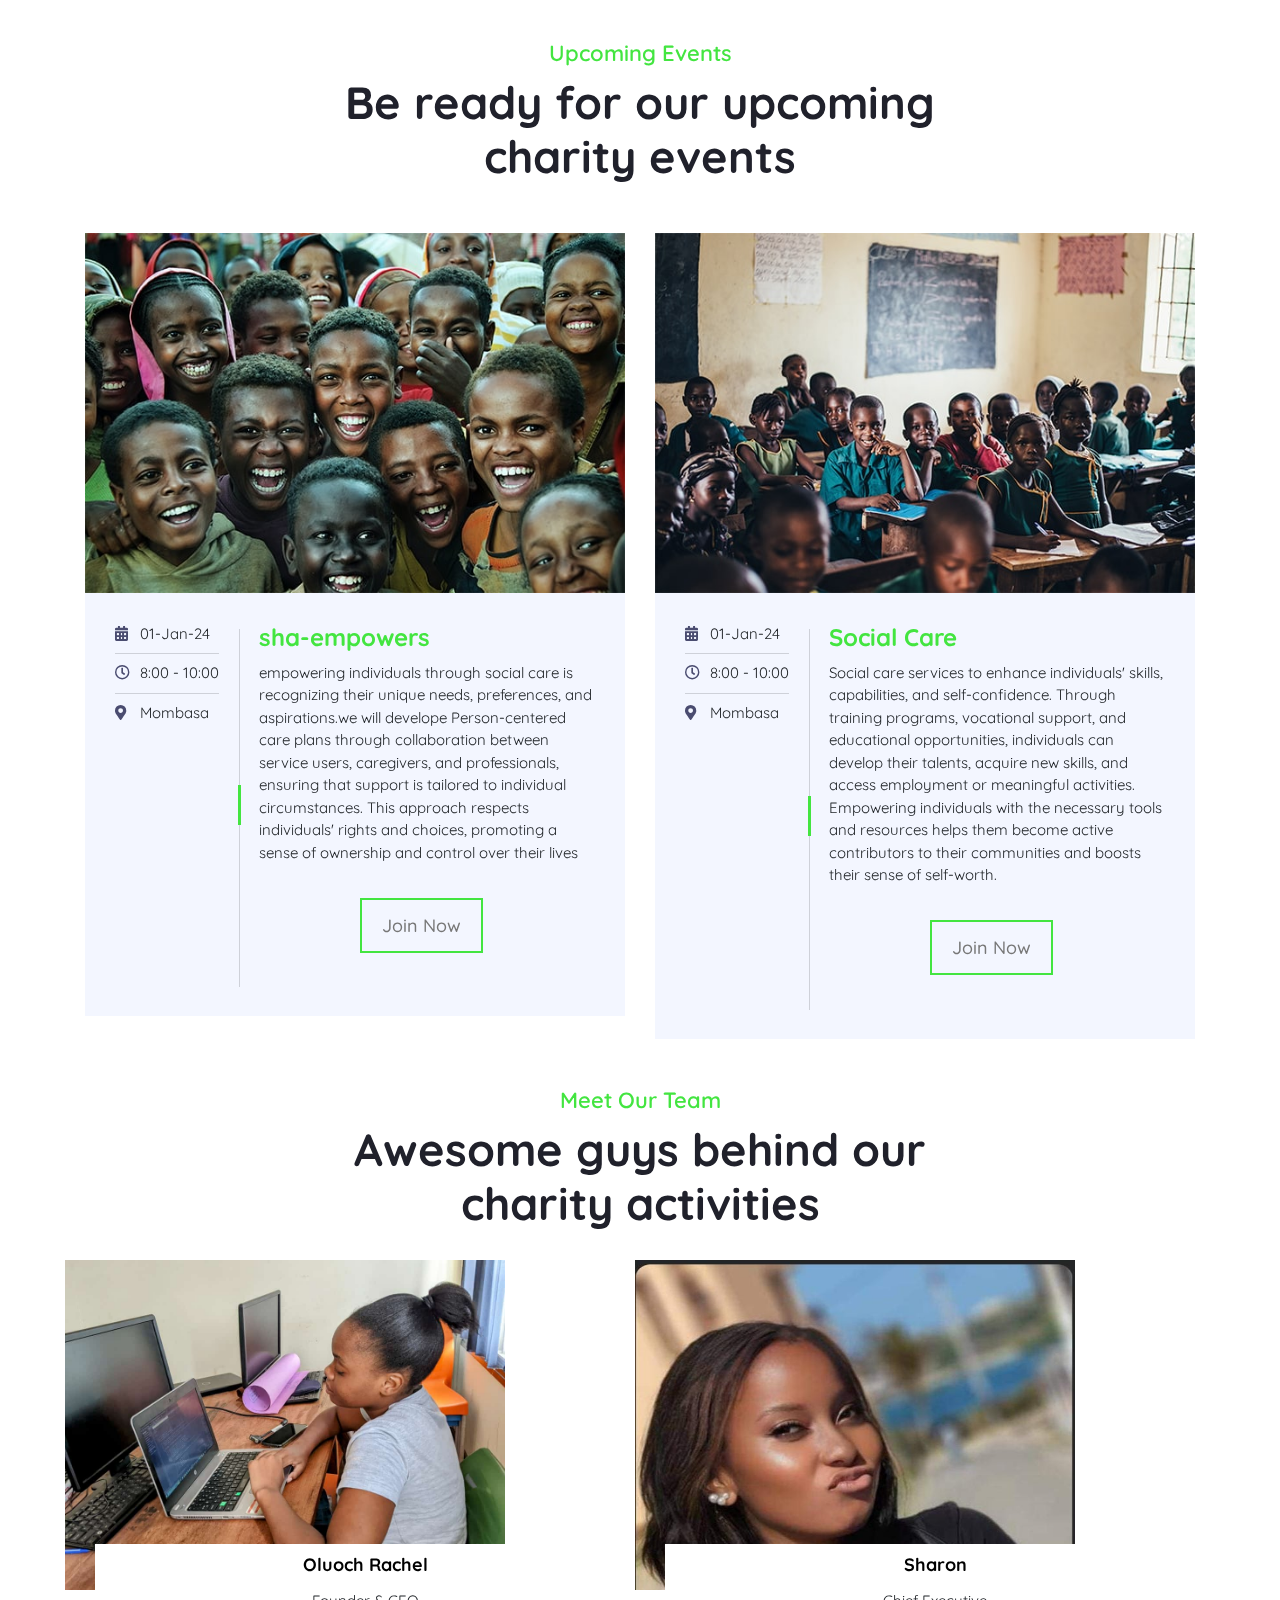
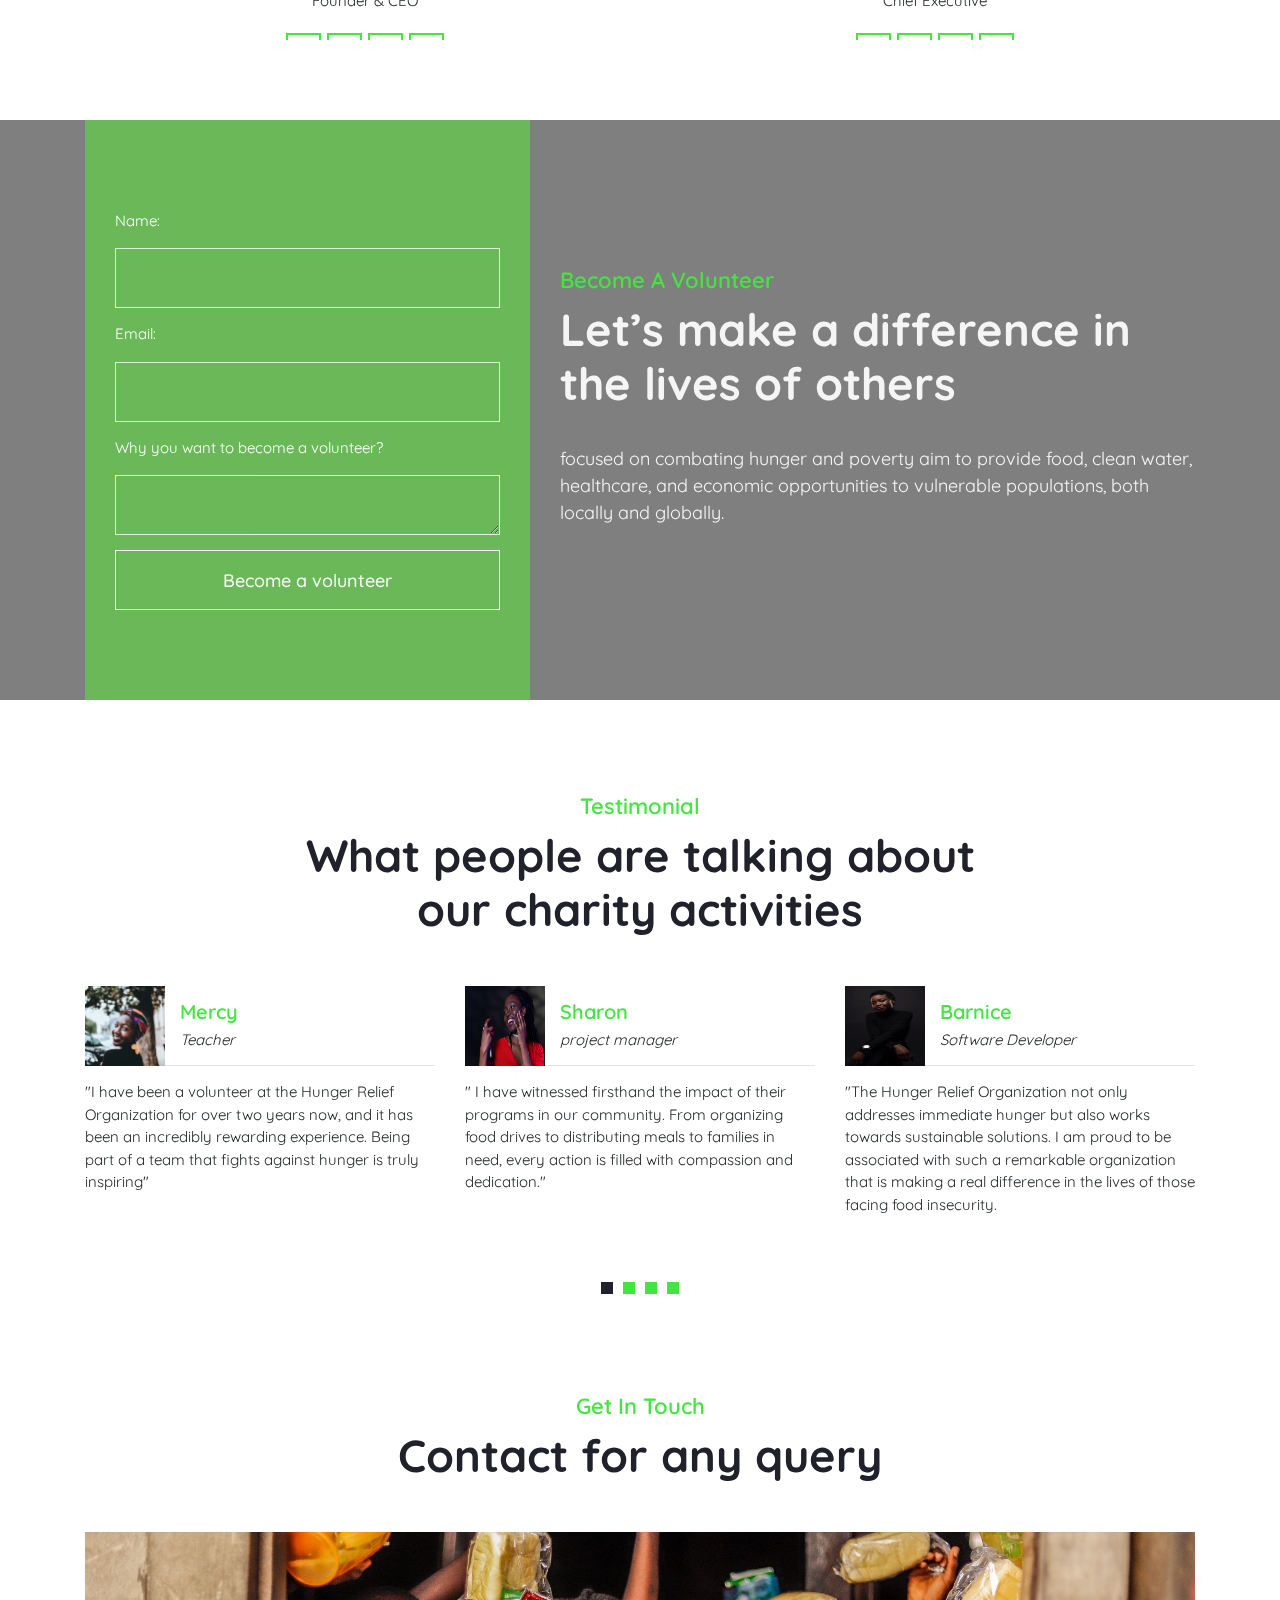
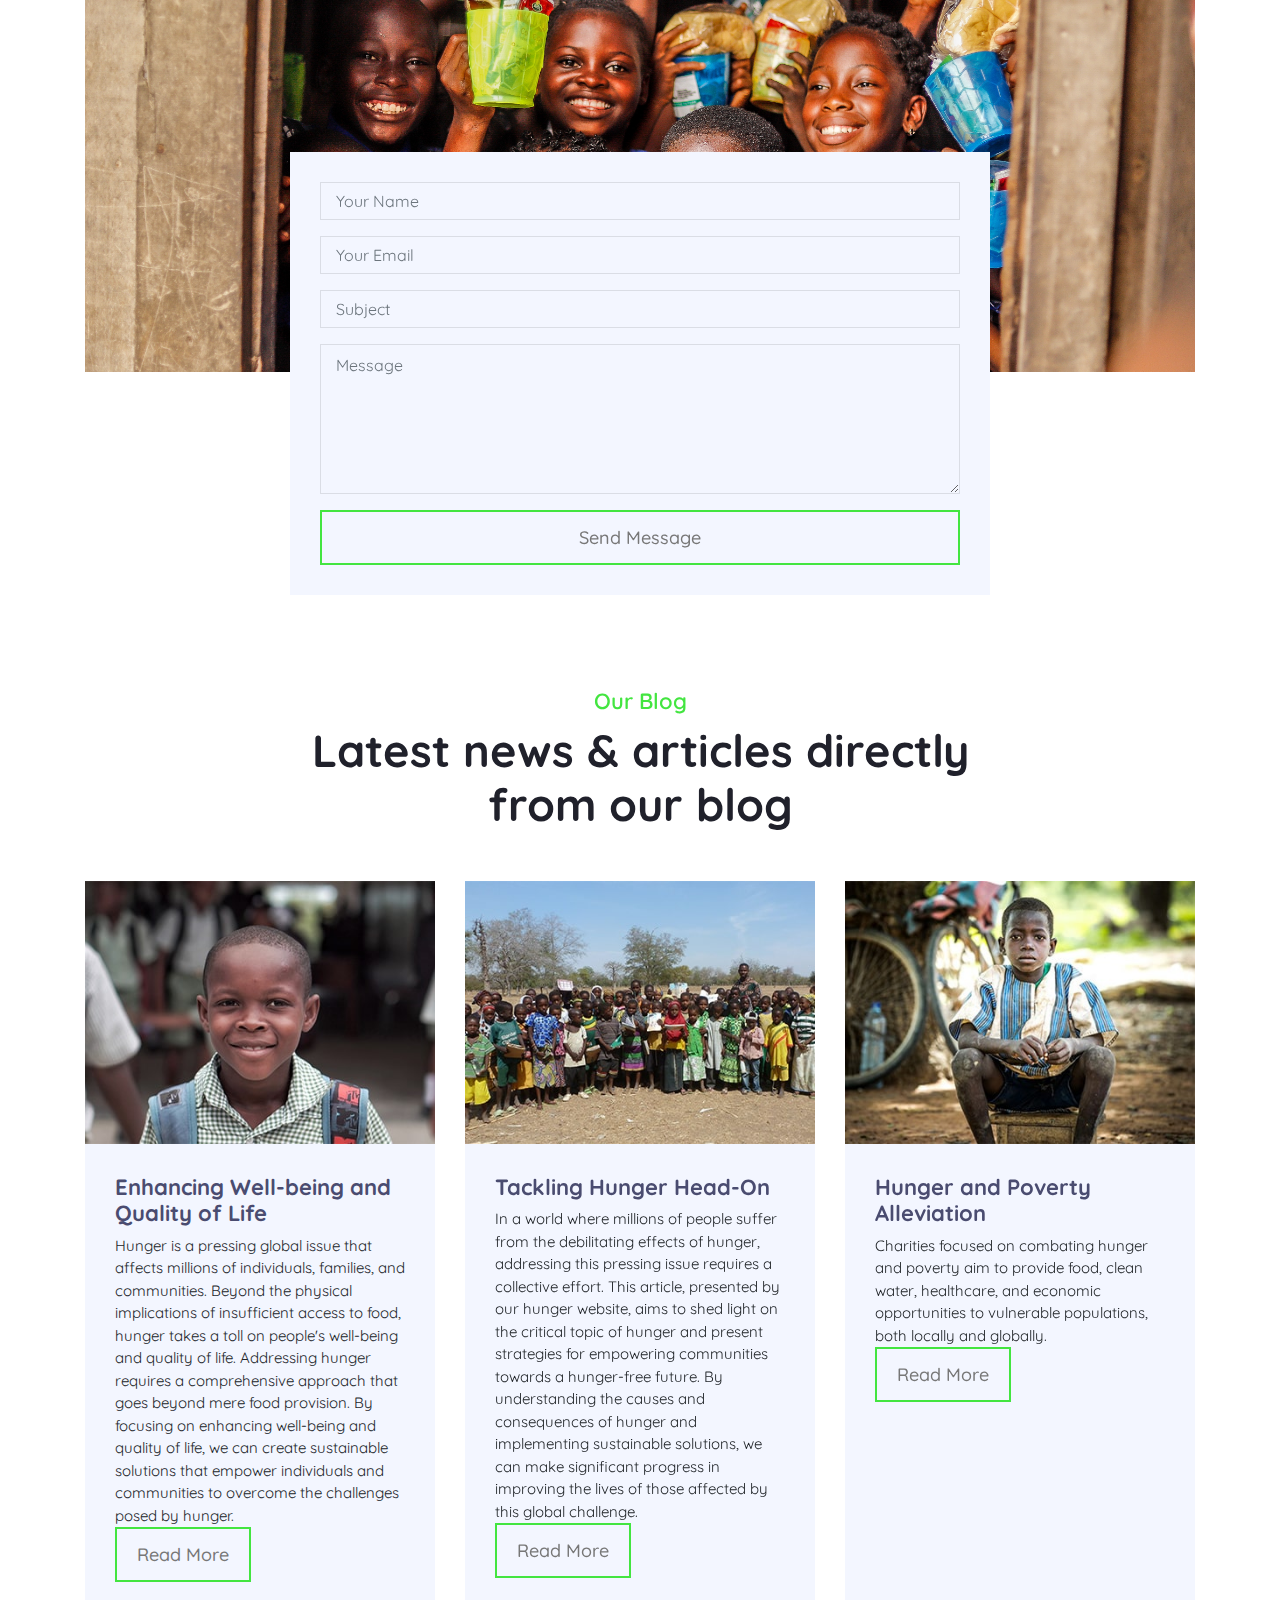
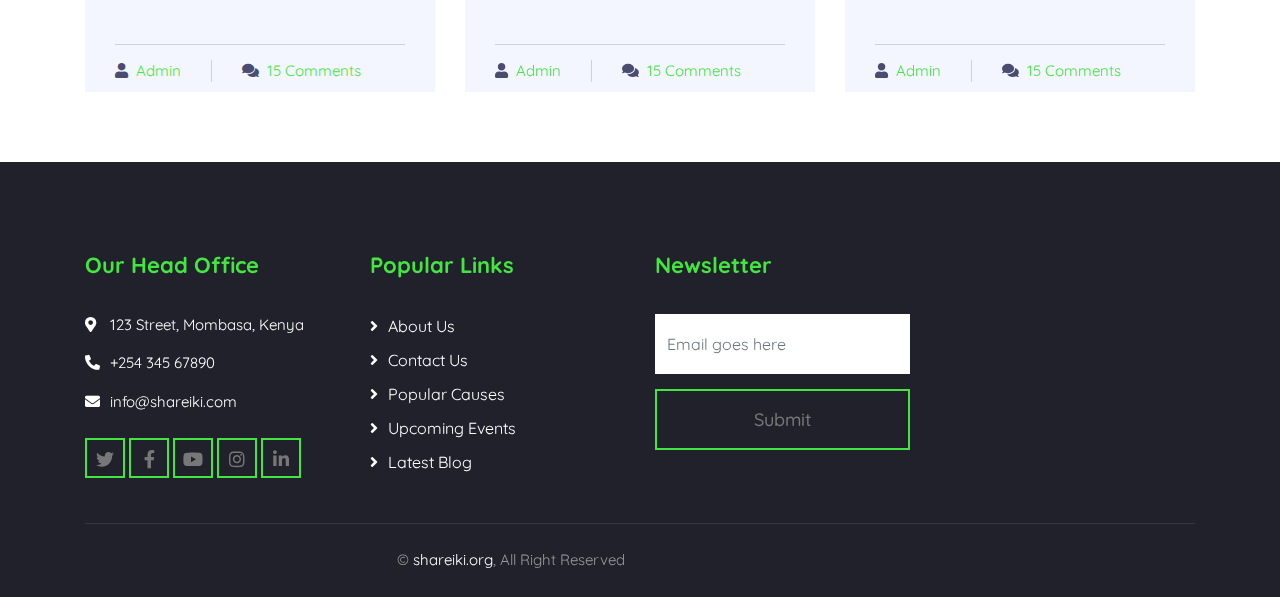
==== commit bd2ca2ce: "edit" ====
--- a/index.html
+++ b/index.html
@@ -57,7 +57,8 @@
         <!-- Nav Bar Start -->
         <div class="navbar navbar-expand-lg bg-dark navbar-dark">
             <div class="container-fluid">
-                <a href="index.html"> <img class="logo" src="img/Shareiki org .png"></a>
+                <a href="index.html"> <img class="logo" src="img/logo.png"></a>
+                <h1>Shareiki.org</h1>
                 <button type="button" class="navbar-toggler" data-toggle="collapse" data-target="#navbarCollapse">
                     <span class="navbar-toggler-icon"></span>
                 </button>
@@ -581,7 +582,7 @@
                         </div>
                     </div>
                     <br>
-                    <div class="col-lg-6 col-md-6">
+                    <!--<div class="col-lg-6 col-md-6">
                         <div class="team-item">
                             <div class="team-img">
                                 <img src="img/team-3.jpg" alt="Team Image">
@@ -615,8 +616,8 @@
                                 </div>
                             </div>
                         </div>
-                    </div>
-                </div>
+                    </div>-->
+                </div> 
             </div>
         </div>
     </section>
--- a/css/style.css
+++ b/css/style.css
@@ -229,10 +229,10 @@
     margin: 0px auto;
 }
 .team .container .team-img img{
-    width: 250%;
+    width: 400px;
     display: flex;
     padding-bottom: 100px;
-    height: 120%;
+    height: 400px;
     justify-items: space-between;
 }
 @media (min-width: 3400px){
@@ -295,8 +295,8 @@
     text-transform: uppercase;
 }
 .navbar .logo{
-    height: 30vmin;
-    width: 30vmin;
+    height: 10vmin;
+    width: 10vmin;
     align-items: center;
 }
 
@@ -1138,12 +1138,12 @@
     position: relative;
     width: 20vmin;
     height: 40vmin;
+    justify-content: space-between;
 }
 
 .team .team-img img {
     height: 100%;
-    transform: scale(1.1);
-    margin-bottom: -15px;
+   
     transition: .3s;
 }
 
@@ -1153,7 +1153,7 @@
 
 .team .team-text {
     position: absolute;
-    width: calc(100% - 10px);
+    width: 100%;
     height: 96px;
     bottom: 0;
     left: 10px;
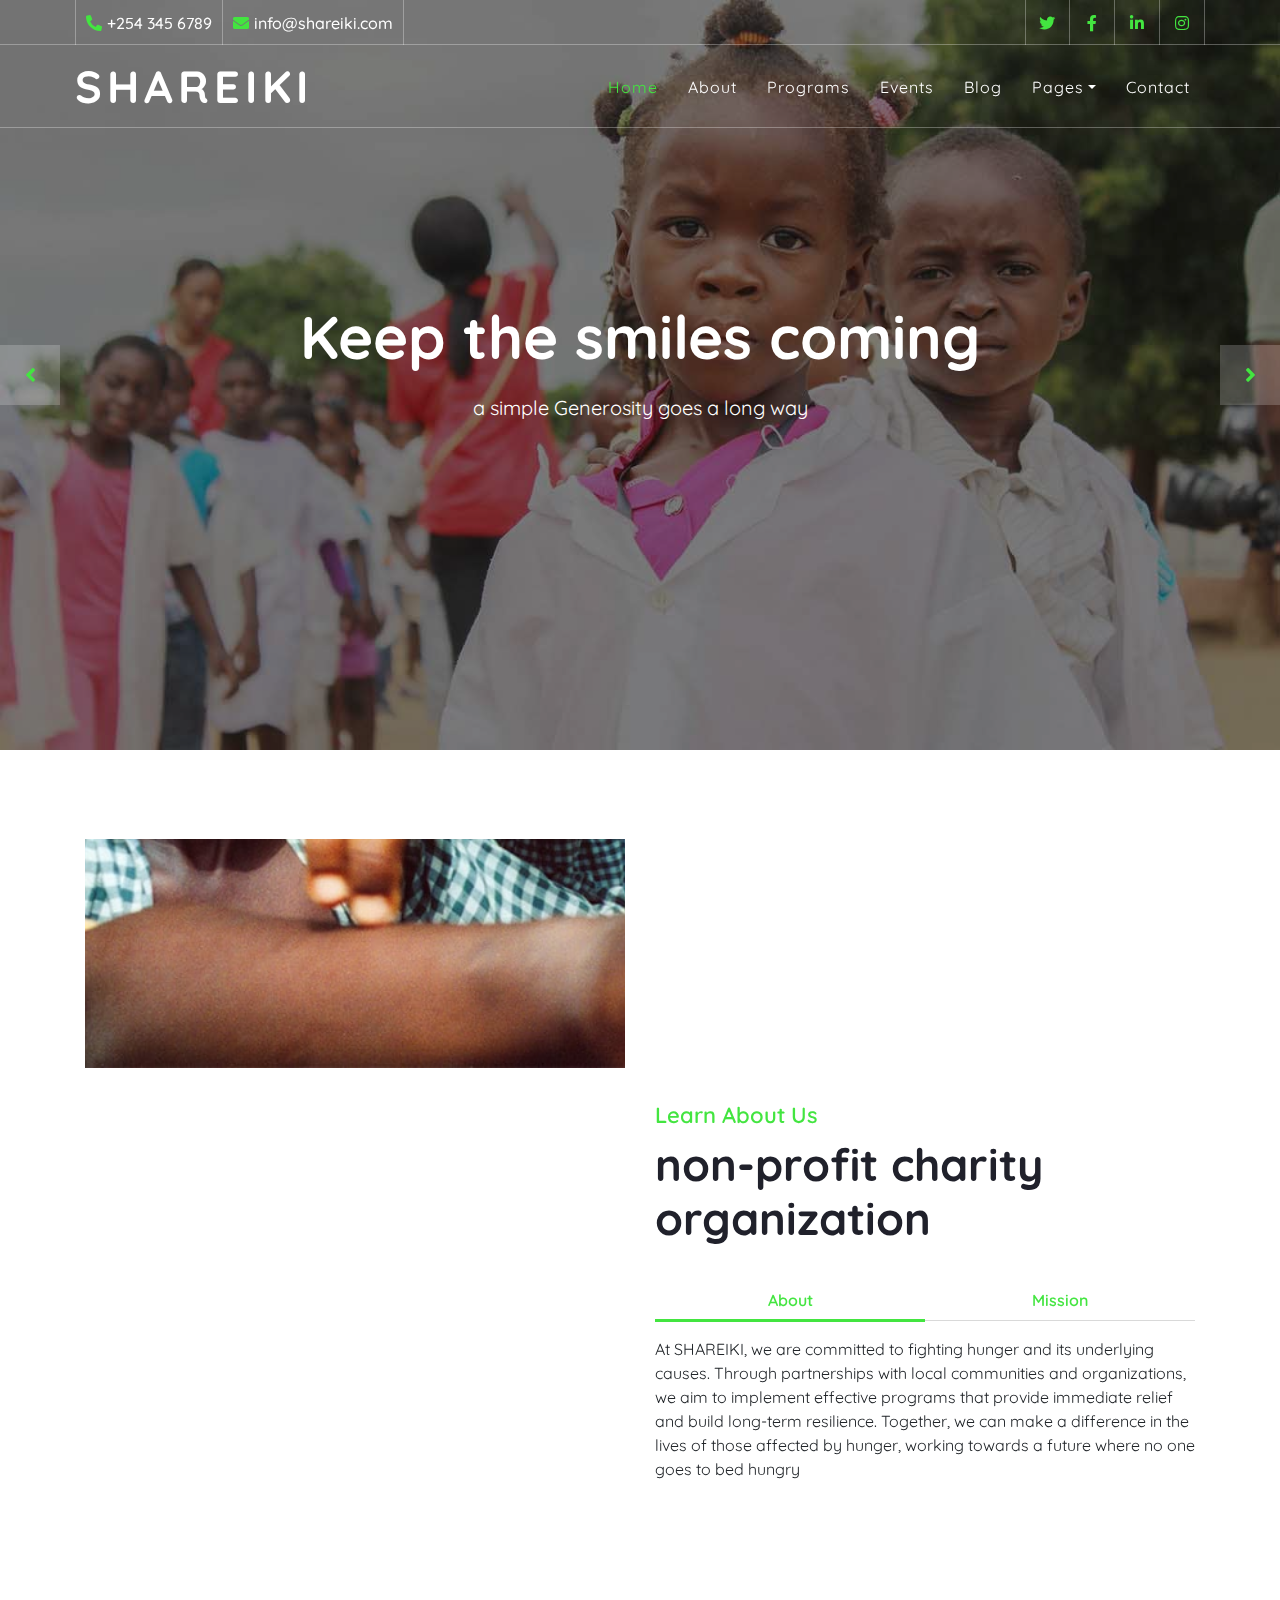
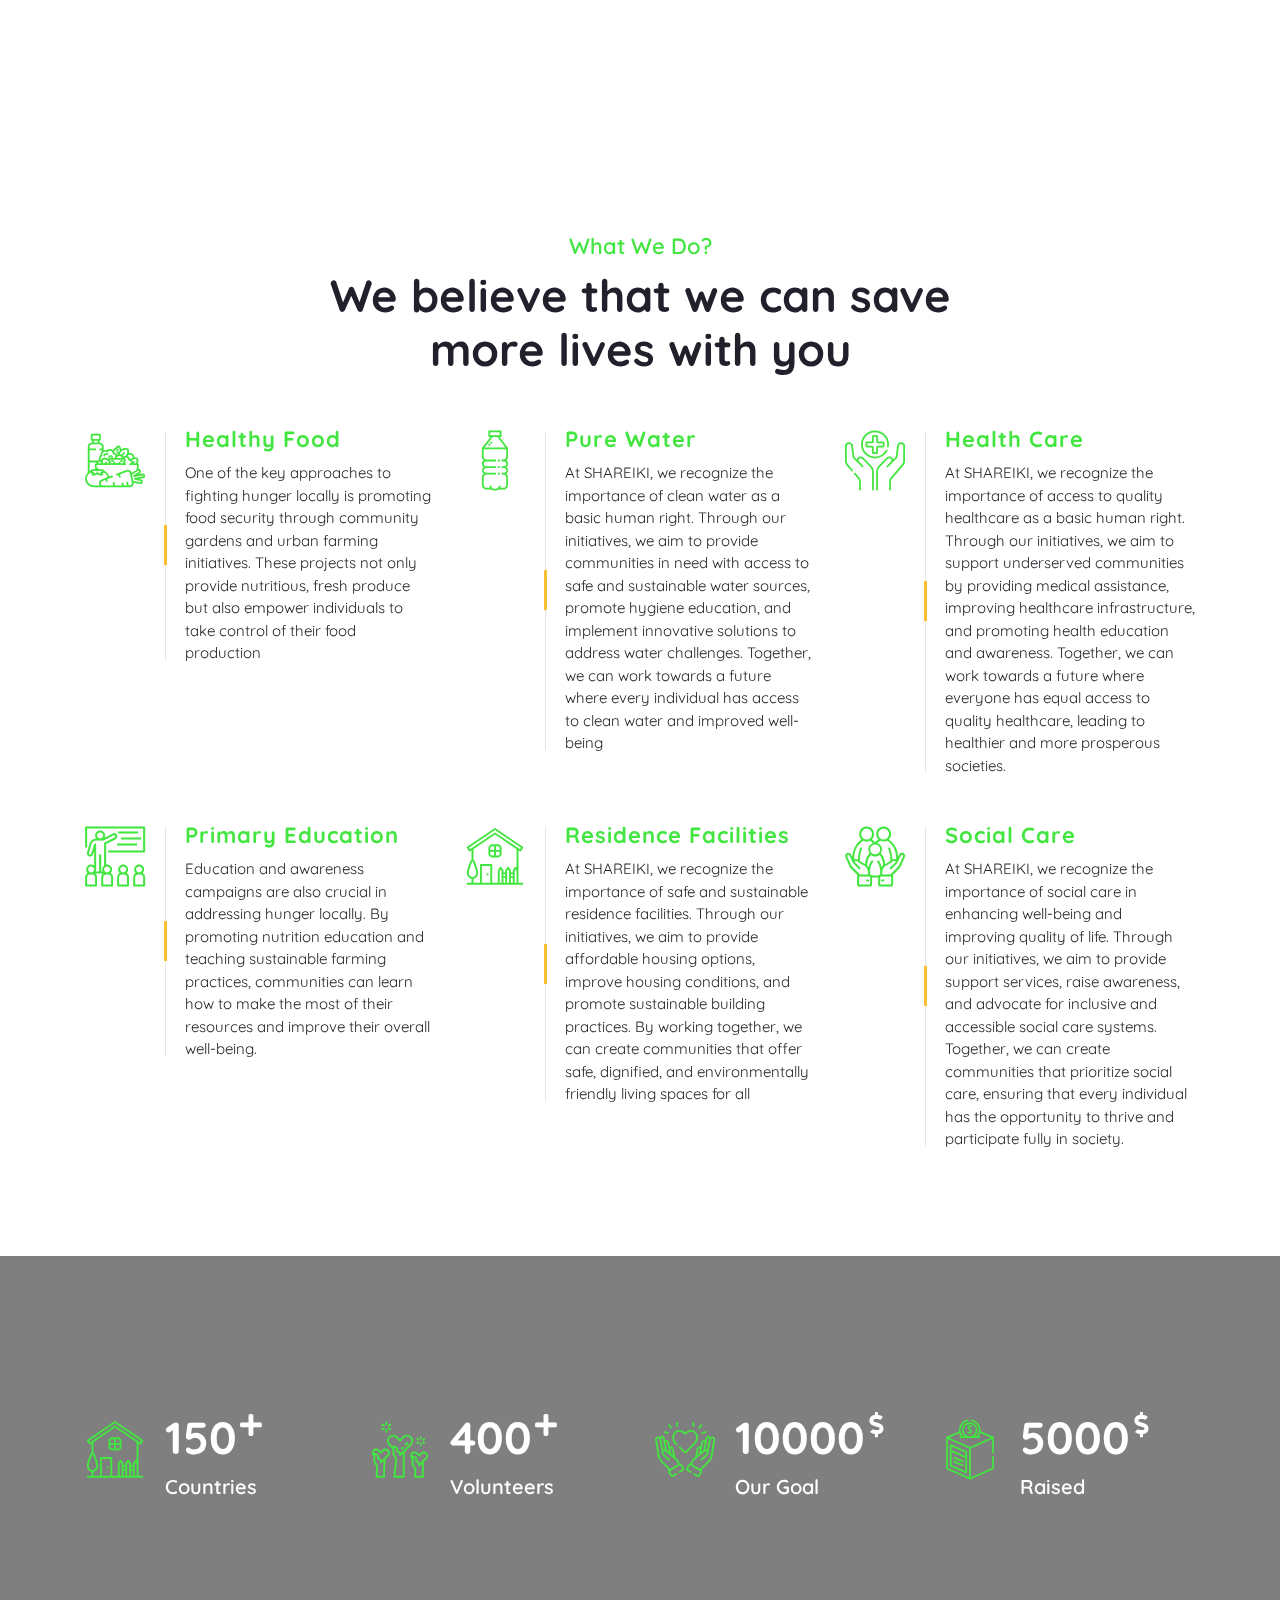
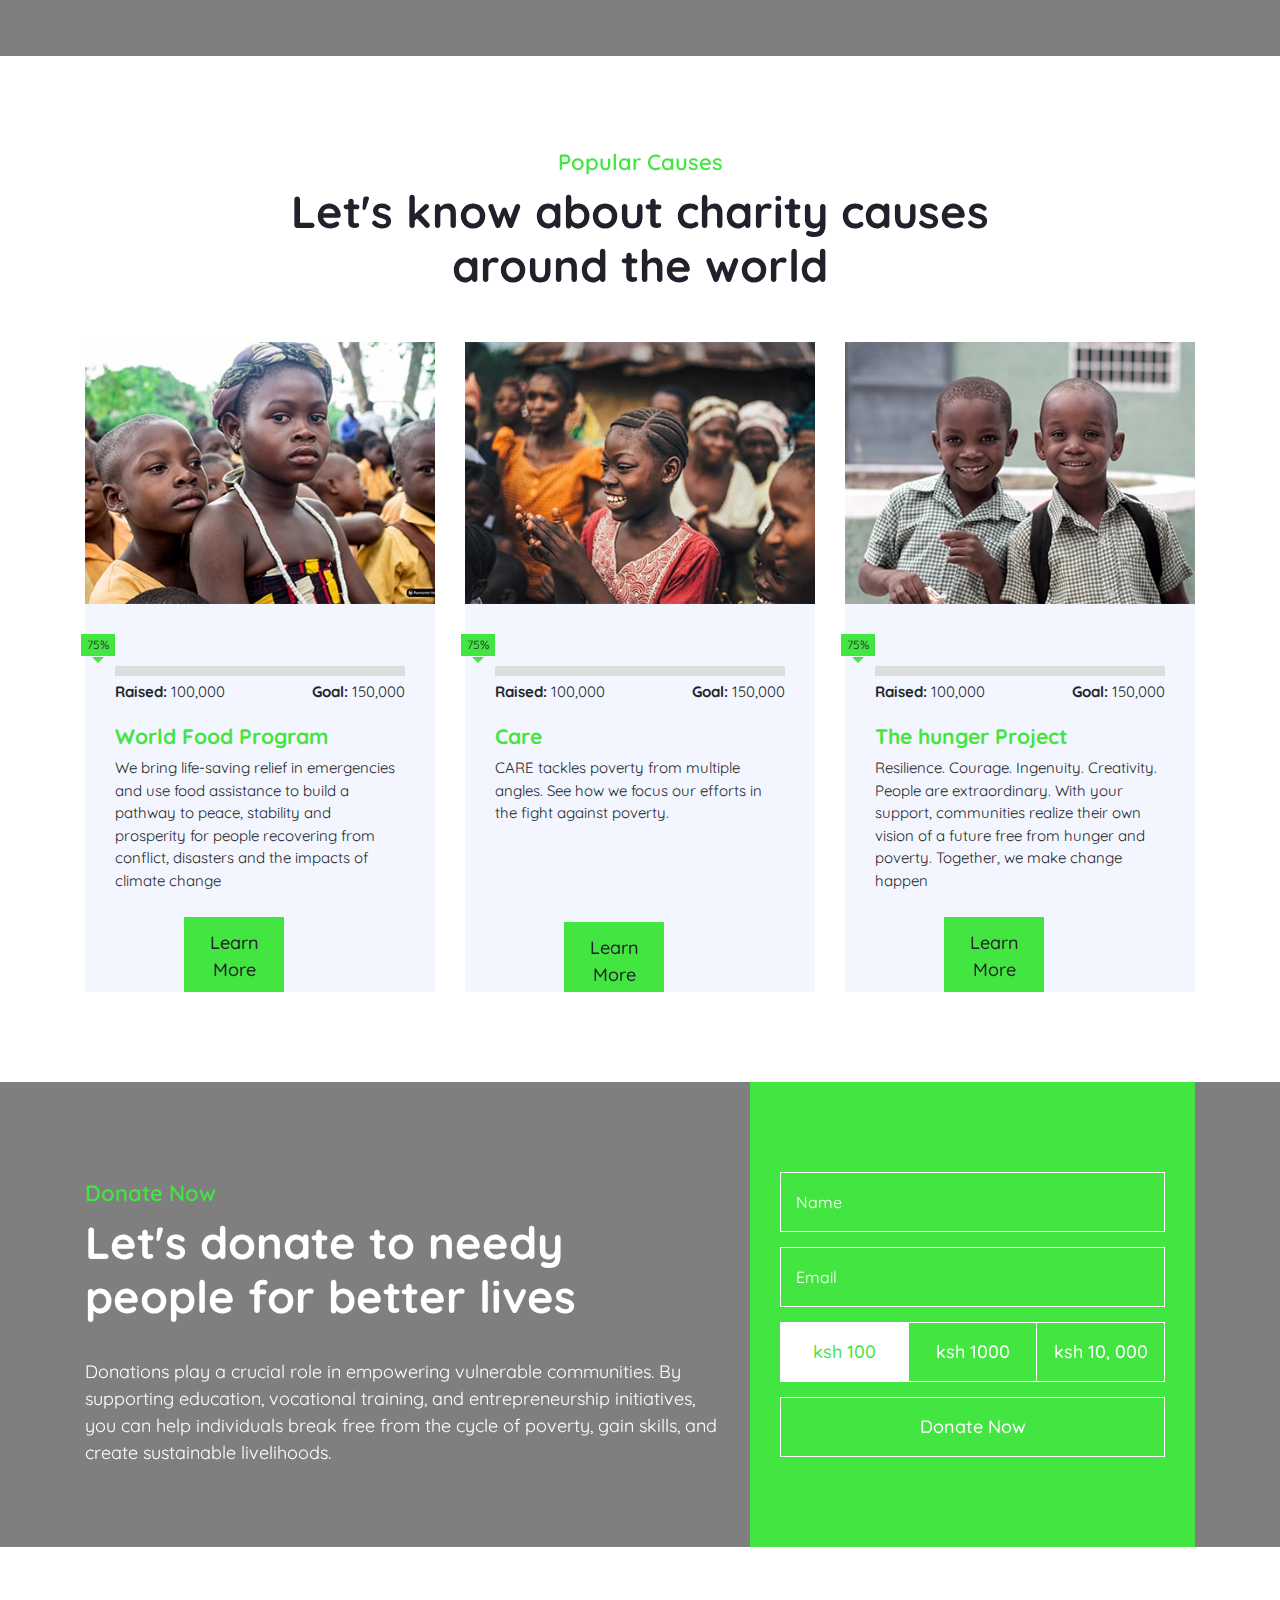
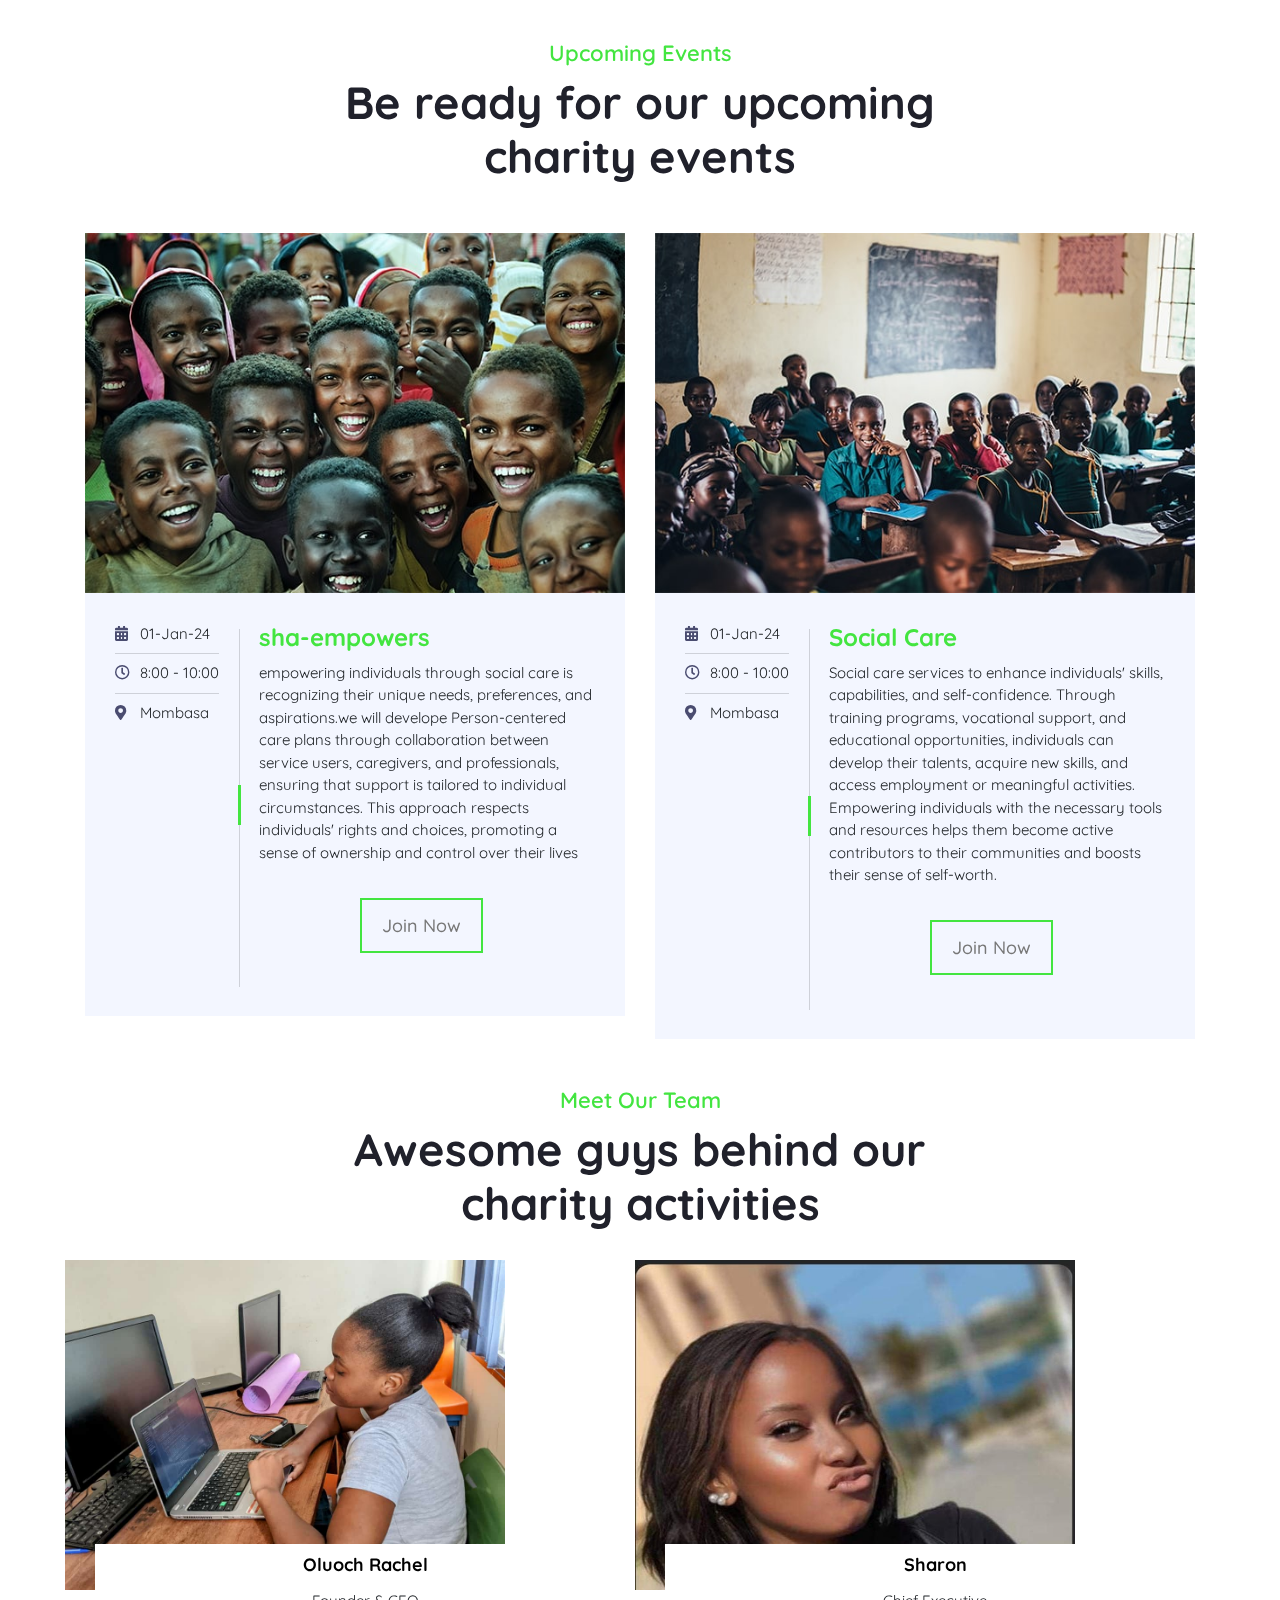
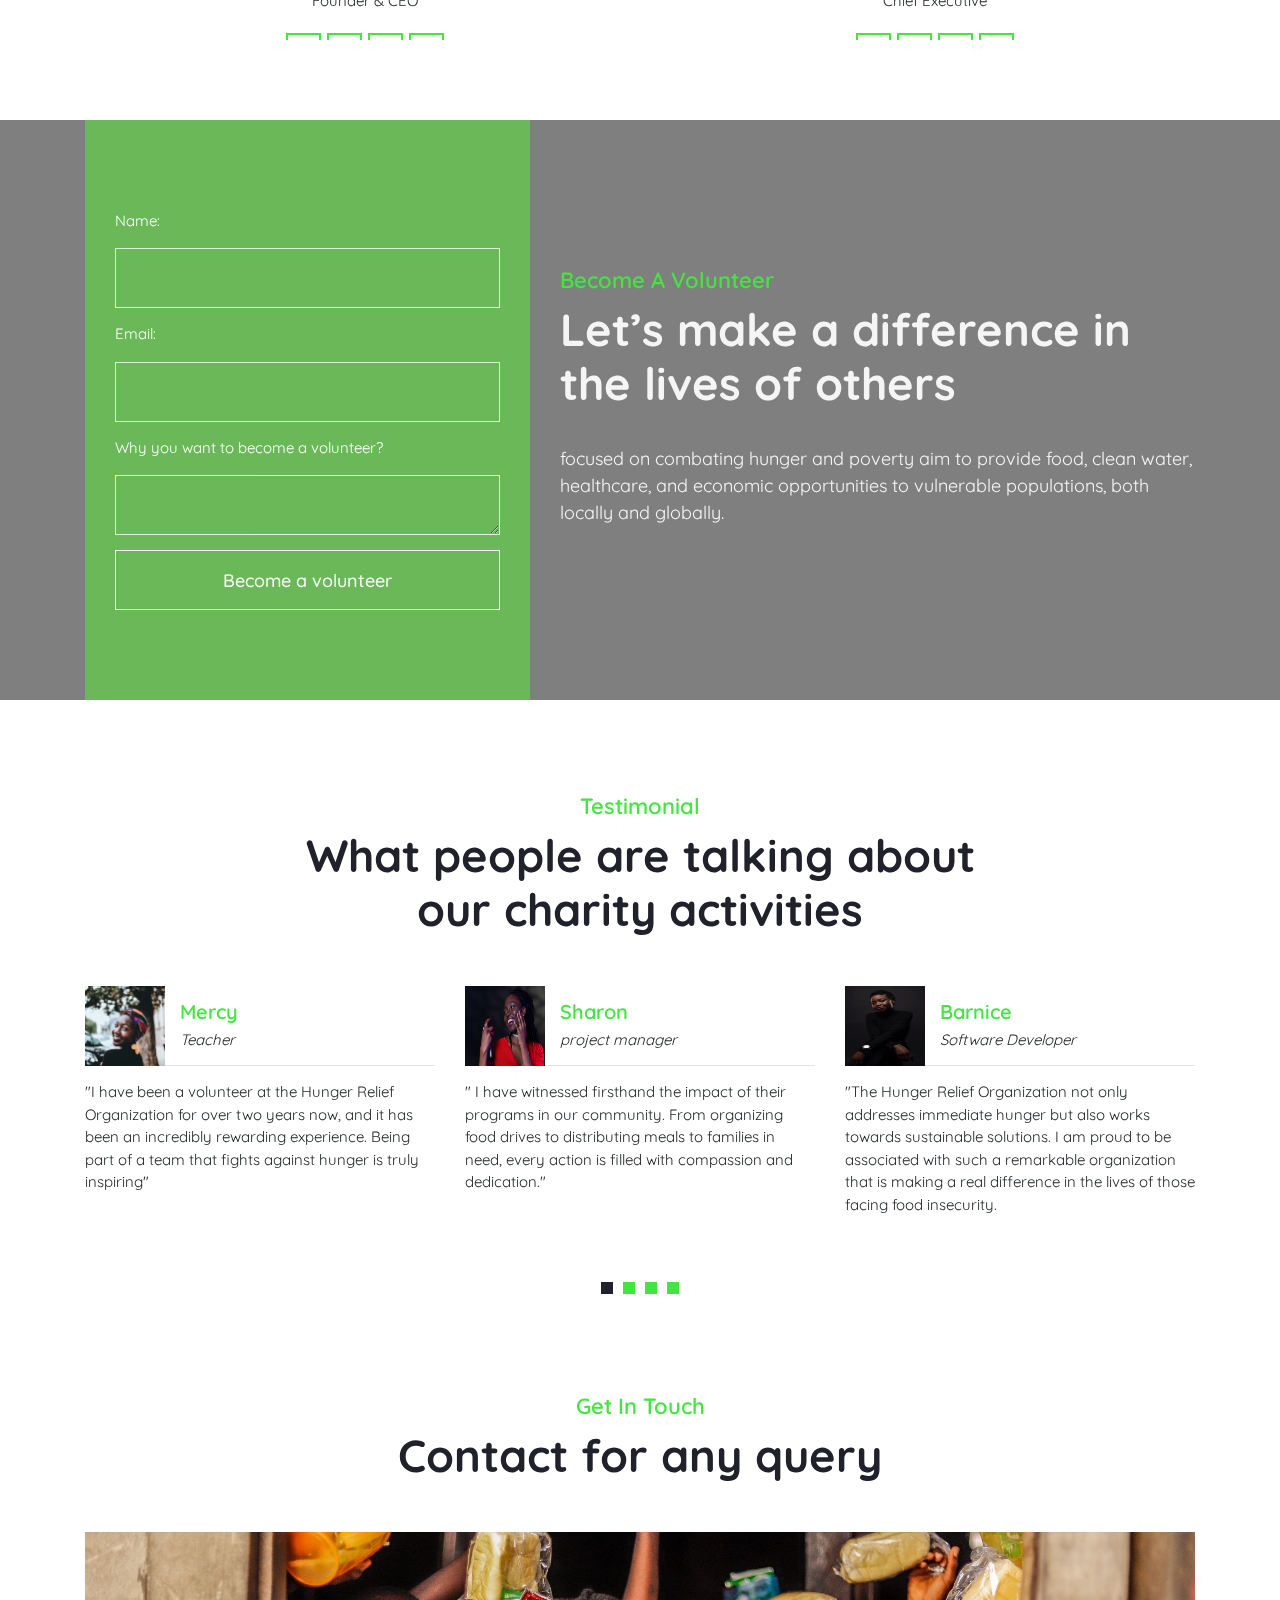
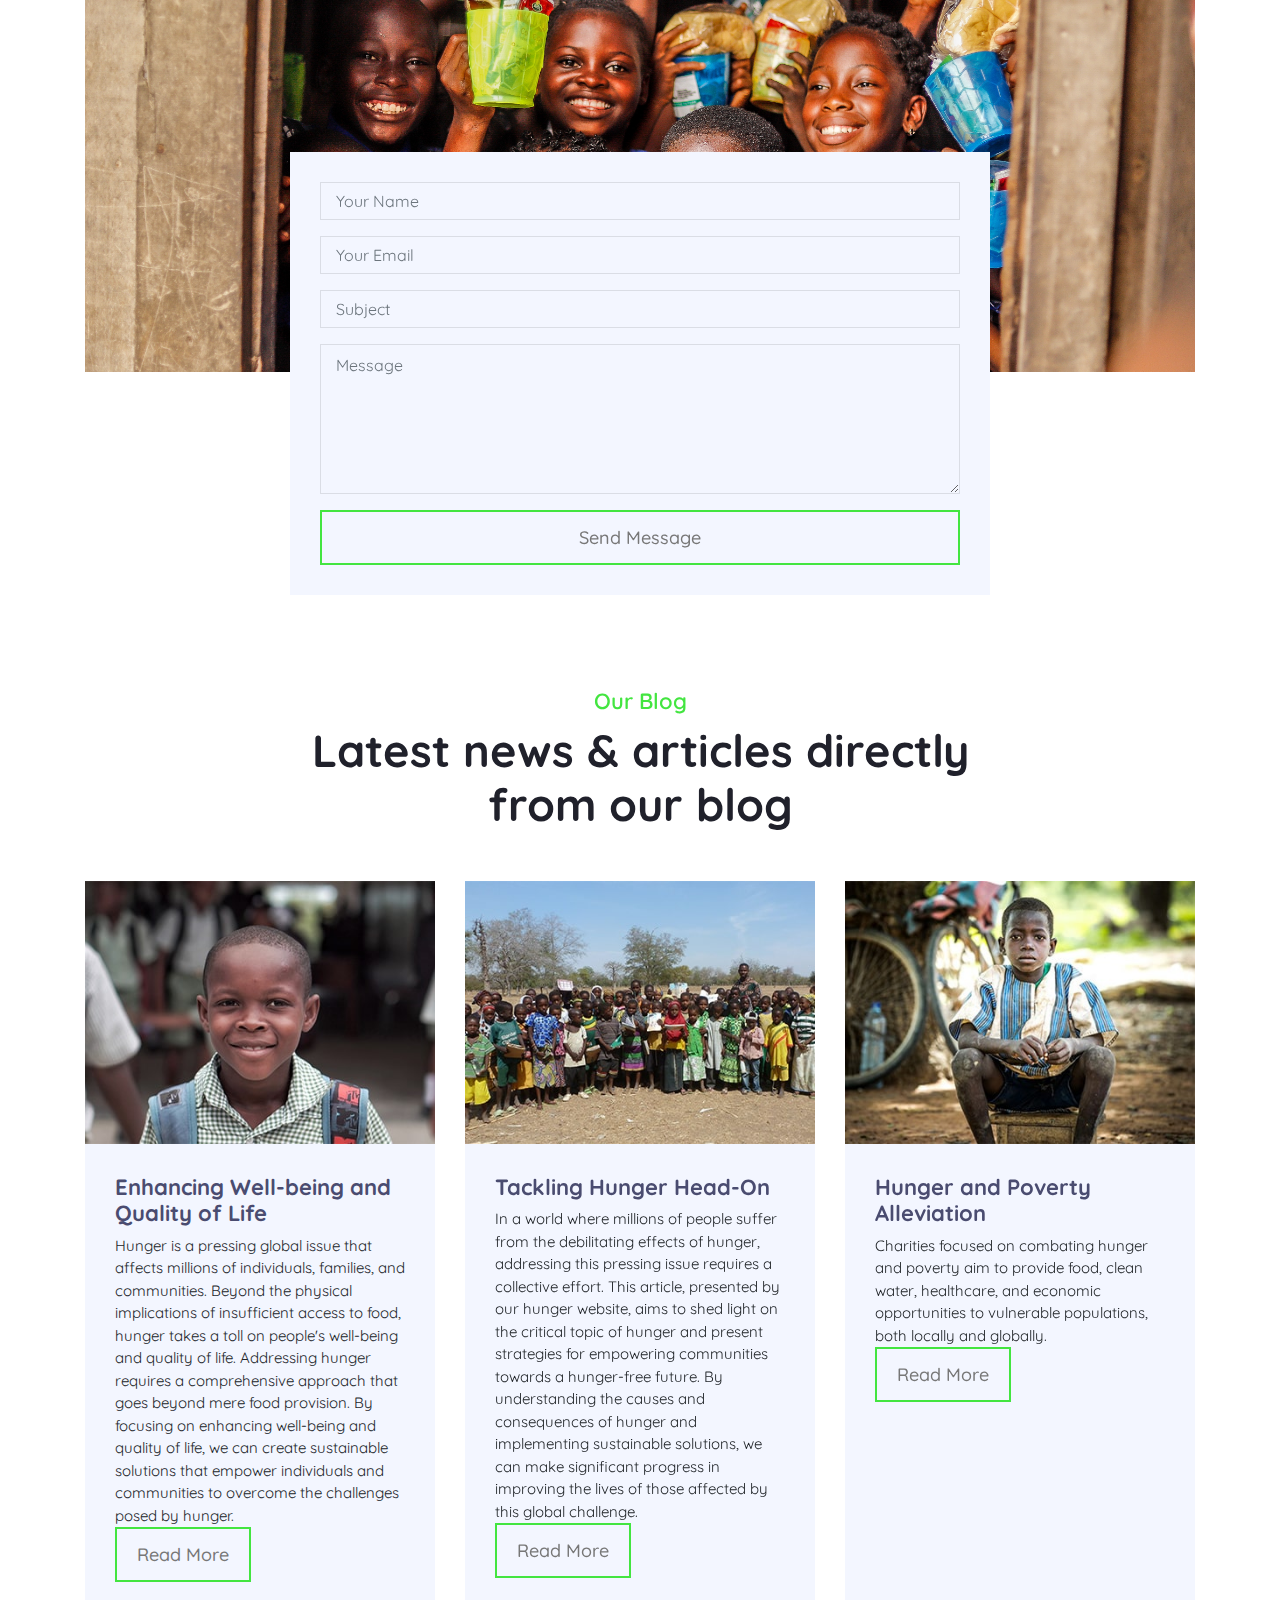
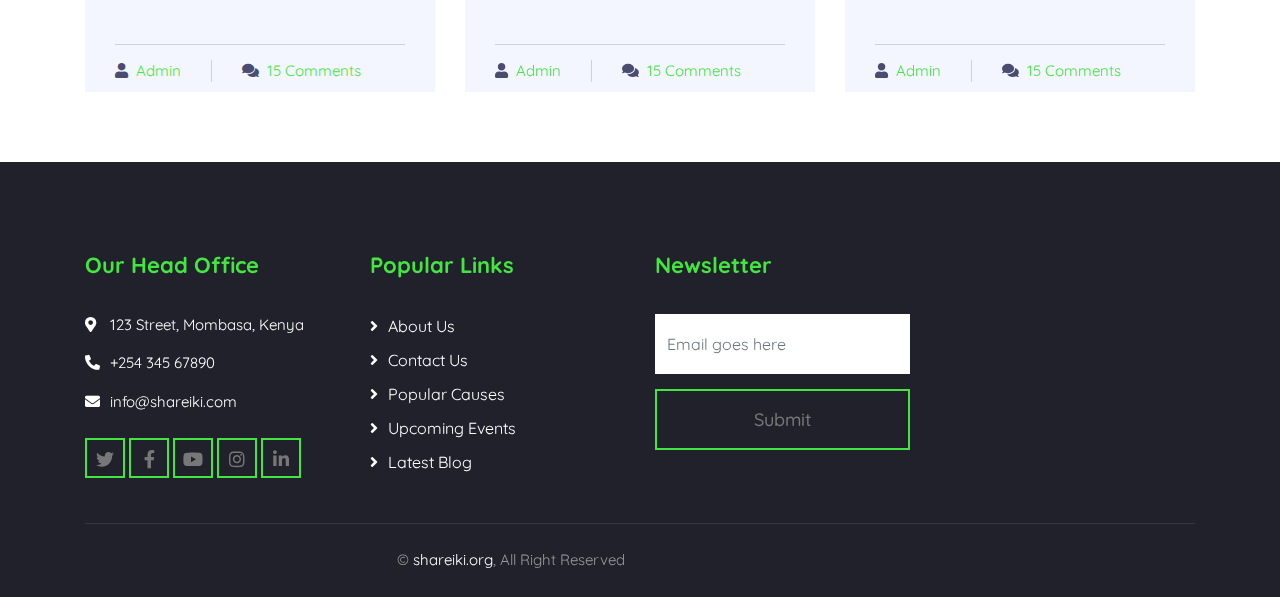
==== commit 615f10c7: "edits" ====
--- a/index.html
+++ b/index.html
@@ -57,8 +57,7 @@
         <!-- Nav Bar Start -->
         <div class="navbar navbar-expand-lg bg-dark navbar-dark">
             <div class="container-fluid">
-                <a href="index.html"> <img class="logo" src="img/logo.png"></a>
-                <h1>Shareiki.org</h1>
+                <a href="index.html" class="navbar-brand">SHAREIKI</a>
                 <button type="button" class="navbar-toggler" data-toggle="collapse" data-target="#navbarCollapse">
                     <span class="navbar-toggler-icon"></span>
                 </button>
